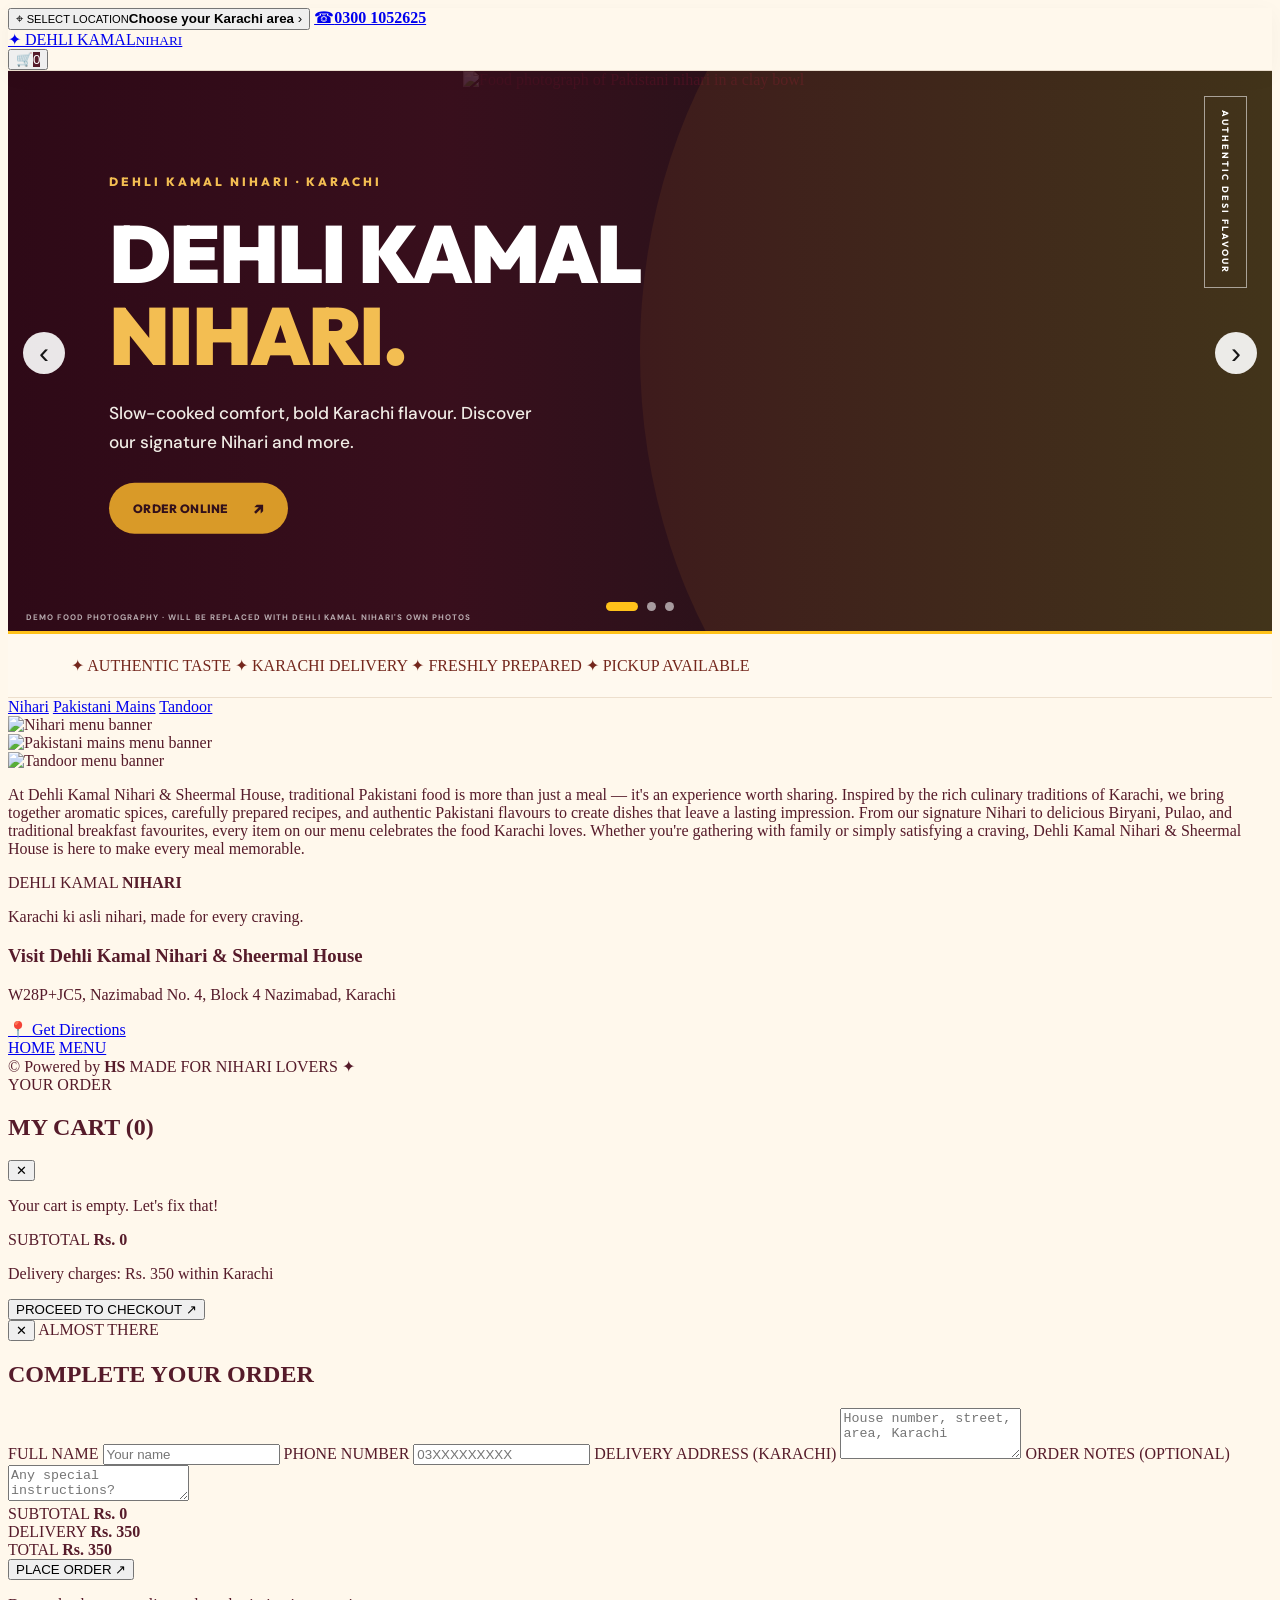
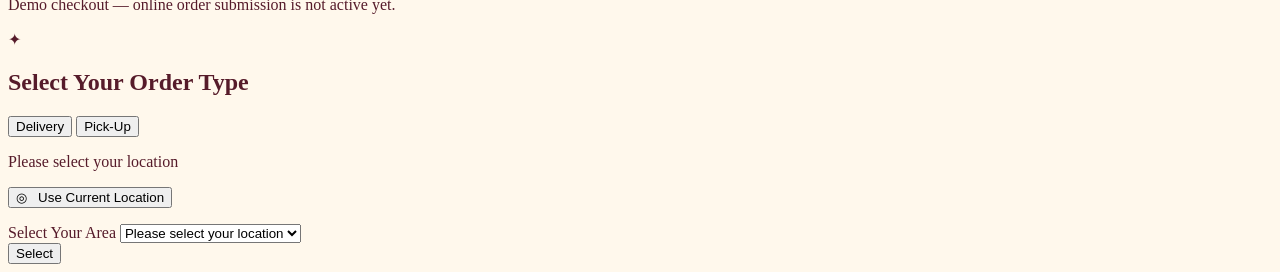
==== index.html @ 5cd7480a "sdcjkds" ====
<!DOCTYPE html>
<html lang="en">
<head>
  <meta charset="UTF-8">
  <meta name="viewport" content="width=device-width, initial-scale=1.0">
  <meta name="theme-color" content="#561B2A">
  <meta name="description" content="Order authentic Karachi Nihari from Dehli Kamal Nihari & Sheermal House. Fresh, flavourful and delivered across Karachi.">
  <title>Dehli Kamal Nihari & Sheermal House | Karachi Ki Asli Nihari</title>

  <link rel="preconnect" href="https://fonts.googleapis.com">
  <link rel="preconnect" href="https://fonts.gstatic.com" crossorigin>
  <link href="https://fonts.googleapis.com/css2?family=DM+Sans:wght@400;500;600;700;800&family=Outfit:wght@400;500;600;700;800;900&display=swap" rel="stylesheet">
  <link rel="stylesheet" href="style.css">

  <style>
    /* =========================================
       DEHLI KAMAL NIHARI — HERO SLIDER
       ========================================= */

    .sn-hero-slider {
      position: relative;
      width: min(96%, 1500px);
      height: clamp(440px, 48vw, 650px);
      margin: 18px auto 34px;
      overflow: hidden;
      border-radius: 22px;
      background: #171717;
      isolation: isolate;
      box-shadow: 0 20px 55px rgba(0,0,0,.16);
    }

    .sn-hero-slider .sn-hero-track {
      position: relative !important;
      display: flex !important;
      flex-wrap: nowrap !important;
      width: 100% !important;
      height: 100% !important;
      transform: translate3d(0,0,0);
      will-change: transform;
      backface-visibility: hidden;
    }

    .sn-hero-slider .sn-hero-slide {
      position: relative !important;
      display: block !important;
      flex: 0 0 100% !important;
      width: 100% !important;
      min-width: 100% !important;
      height: 100% !important;
      opacity: 1 !important;
      visibility: visible !important;
      transform: none !important;
      overflow: hidden;
      background: #171717;
    }

    .sn-hero-slide::before {
      content: "";
      position: absolute;
      inset: 0;
      z-index: 2;
      background: linear-gradient(
        90deg,
        rgba(12,12,12,.98) 0%,
        rgba(12,12,12,.93) 35%,
        rgba(12,12,12,.55) 56%,
        rgba(12,12,12,.06) 100%
      );
      pointer-events: none;
    }

    .sn-hero-slide::after {
      content: "";
      position: absolute;
      z-index: 1;
      right: -13%;
      top: -40%;
      width: 63%;
      height: 180%;
      border-radius: 50%;
      background: #f5a20b;
      opacity: .22;
      pointer-events: none;
    }

    .sn-hero-slide:nth-child(2)::after {
      background: #c91627;
    }

    .sn-hero-photo {
      position: absolute;
      inset: 0 0 0 36%;
      z-index: 1;
    }

    .sn-hero-photo img {
      display: block;
      width: 100%;
      height: 100%;
      object-fit: cover;
      object-position: center;
      filter: saturate(1.12) contrast(1.04);
    }

    .sn-hero-copy {
      position: absolute;
      z-index: 3;
      left: 7%;
      top: 50%;
      transform: translateY(-50%);
      width: 57%;
      color: #fff;
    }

    .sn-hero-kicker {
      display: inline-block;
      margin: 0 0 24px;
      color: #ffc21a;
      font: 800 12px/1.3 "Outfit", sans-serif;
      letter-spacing: 3px;
    }

    .sn-hero-copy h1,
    .sn-hero-copy h2 {
      margin: 0;
      color: #fff;
      font: 900 clamp(44px, 6.2vw, 91px)/.98 "Outfit", sans-serif;
      letter-spacing: -2.5px;
      text-transform: uppercase;
    }

    .sn-hero-copy h1 em,
    .sn-hero-copy h2 em {
      font-style: normal;
      color: #ffb20e;
    }

    .sn-hero-copy p {
      max-width: 430px;
      margin: 23px 0 27px;
      color: #f0ece5;
      font: 500 clamp(14px, 1.35vw, 18px)/1.65 "DM Sans", sans-serif;
    }

    .sn-hero-cta {
      display: inline-flex;
      align-items: center;
      gap: 24px;
      padding: 15px 21px;
      background: #f4a10b;
      color: #171717;
      text-decoration: none;
      font: 800 11px/1 "Outfit", sans-serif;
      letter-spacing: 1.2px;
      border-radius: 3px;
      transition: background .2s, transform .2s;
    }

    .sn-hero-cta:hover {
      background: #ffd04a;
      transform: translateY(-2px);
    }

    .sn-hero-cta span {
      font-size: 17px;
    }

    .sn-hero-side-label {
      position: absolute;
      z-index: 3;
      right: 25px;
      top: 25px;
      padding: 13px 15px;
      border: 1px solid rgba(255,255,255,.55);
      color: #fff;
      font: 700 9px "Outfit", sans-serif;
      letter-spacing: 2px;
      writing-mode: vertical-rl;
    }

    .sn-hero-arrow {
      position: absolute;
      z-index: 10;
      top: 50%;
      transform: translateY(-50%);
      width: 42px;
      height: 42px;
      border: 0;
      border-radius: 50%;
      background: rgba(255,255,255,.9);
      color: #171717;
      font-size: 30px;
      line-height: 1;
      cursor: pointer;
    }

    .sn-hero-arrow:hover {
      background: #ffbd1b;
    }

    .sn-hero-prev {
      left: 15px;
    }

    .sn-hero-next {
      right: 15px;
    }

    .sn-hero-dots {
      position: absolute;
      z-index: 10;
      bottom: 23px;
      left: 50%;
      transform: translateX(-50%);
      display: flex;
      gap: 9px;
    }

    .sn-hero-dots button {
      width: 9px;
      height: 9px;
      padding: 0;
      border: 0;
      border-radius: 20px;
      background: rgba(255,255,255,.58);
      cursor: pointer;
      transition: width .25s, background .25s;
    }

    .sn-hero-dots button.active {
      width: 32px;
      background: #ffc21a;
    }

    .sn-hero-progress {
      position: absolute;
      z-index: 10;
      left: 0;
      right: 0;
      bottom: 0;
      height: 3px;
      background: rgba(255,255,255,.18);
    }

    .sn-hero-progress span {
      display: block;
      width: 0;
      height: 100%;
      background: #ffc21a;
    }

    .sn-hero-progress span.run {
      animation: snHeroProgress 5s linear forwards;
    }

    @keyframes snHeroProgress {
      from { width: 0%; }
      to { width: 100%; }
    }

    .sn-demo-disclaimer {
      position: absolute;
      z-index: 10;
      left: 18px;
      bottom: 12px;
      margin: 0;
      color: rgba(255,255,255,.65);
      font: 700 8px "DM Sans", sans-serif;
      letter-spacing: 1px;
    }

    @media (max-width: 700px) {
      .sn-hero-slider {
        width: calc(100% - 20px);
        height: 590px;
        margin: 12px auto 25px;
        border-radius: 15px;
      }

      .sn-hero-slide::before {
        background: linear-gradient(
          0deg,
          rgba(10,10,10,.98) 0%,
          rgba(10,10,10,.88) 39%,
          rgba(10,10,10,.05) 100%
        );
      }

      .sn-hero-photo {
        inset: 0 0 27% 0;
      }

      .sn-hero-photo img {
        object-position: center 43%;
      }

      .sn-hero-slide::after {
        right: -35%;
        top: -38%;
        width: 95%;
        height: 110%;
        opacity: .16;
      }

      .sn-hero-copy {
        left: 8%;
        top: auto;
        bottom: 68px;
        transform: none;
        width: 84%;
      }

      .sn-hero-kicker {
        font-size: 9px;
        letter-spacing: 2px;
        margin-bottom: 13px;
      }

      .sn-hero-copy h1,
      .sn-hero-copy h2 {
        font-size: clamp(39px, 10vw, 60px);
        letter-spacing: -1.4px;
      }

      .sn-hero-copy p {
        font-size: 13px;
        margin: 13px 0 17px;
        max-width: 310px;
      }

      .sn-hero-cta {
        padding: 13px 15px;
        font-size: 9px;
      }

      .sn-hero-side-label {
        top: 13px;
        right: 13px;
        font-size: 7px;
        padding: 9px;
      }

      .sn-hero-arrow {
        width: 32px;
        height: 32px;
        font-size: 24px;
      }

      .sn-hero-prev { left: 8px; }
      .sn-hero-next { right: 8px; }
      .sn-hero-dots { bottom: 22px; }

      .sn-demo-disclaimer {
        font-size: 6px;
        left: 9px;
        bottom: 8px;
        letter-spacing: .45px;
      }
    }

    @media (prefers-reduced-motion: reduce) {
      .sn-hero-progress span.run {
        animation: none;
      }
    }
  

/* PREMIUM RESPONSIVE HOMEPAGE — HTML FIRST PASS. CSS file will be consolidated next. */
:root { --premium-red:#9f0d17; --premium-yellow:#ffcf20; --premium-ivory:#fff9ef; }
html { scroll-padding-top: 155px; }
body { background:var(--premium-ivory); }
.site-header.premium-header { position:sticky; top:0; z-index:110; background:var(--premium-ivory); border-bottom:1px solid #e9dccc; box-shadow:0 5px 22px #2600000a; backdrop-filter:none; }
.premium-header .premium-nav { min-height:76px; max-width:1440px; padding:10px 5%; display:grid; grid-template-columns:1fr auto 1fr; align-items:center; gap:18px; }
.premium-header .premium-brand { position:static; transform:none; display:inline-flex; justify-self:start; align-items:center; gap:12px; color:var(--premium-red); text-decoration:none; white-space:nowrap; }
.premium-header .shanzeh-logo-initials { display:grid; place-items:center; width:48px; height:48px; background:var(--premium-red); color:var(--premium-yellow); border-radius:13px; font:900 19px/1 'Outfit',sans-serif; letter-spacing:-1px; }
.premium-header .premium-brand-text { display:flex; flex-direction:column; line-height:1; }
.premium-header .shanzeh-logo-name { font:900 clamp(19px,2.1vw,29px)/1 'Outfit',sans-serif; letter-spacing:-.9px; color:var(--premium-red); }
.premium-header .shanzeh-logo-subtitle { margin-top:3px; font:900 10px/1 'Outfit',sans-serif; letter-spacing:4px; color:#28201d; }
.premium-header .premium-nav-links { display:flex; align-items:center; gap:40px; }
.premium-header .premium-nav-links a { font:800 14px/1 'DM Sans',sans-serif; color:#2a211d; padding:15px 3px; border-bottom:2px solid transparent; }
.premium-header .premium-nav-links a:hover,.premium-header .premium-nav-links a[aria-current] { color:var(--premium-red); border-color:var(--premium-red); }
.premium-header .premium-nav-actions { justify-self:end; display:flex; align-items:center; gap:15px; }
.premium-header .shanzeh-header-cart { position:relative; display:flex; align-items:center; padding:10px; border:0; background:transparent; color:#211b18; }
.premium-header .cart-count { background:var(--premium-red); color:#fff; }
.premium-header .premium-order-link { display:inline-flex; align-items:center; gap:12px; background:var(--premium-red); color:#fff; padding:15px 23px; border-radius:30px; font:800 13px/1 'DM Sans',sans-serif; white-space:nowrap; }
.premium-header .premium-order-link:hover { background:#7f0911; }
.premium-header .premium-location-strip { display:flex; justify-content:space-between; align-items:center; gap:14px; padding:7px max(5%,calc((100% - 1296px)/2)); background:#fff0d5; border-top:1px solid #f0e0c8; }
.premium-header .shanzeh-location-pill { position:static; display:flex; align-items:center; gap:10px; border:0; padding:5px 0; background:transparent; color:#37251f; box-shadow:none; min-width:0; text-align:left; }
.premium-header .shanzeh-pill-copy { display:flex; flex-direction:column; min-width:0; }
.premium-header .shanzeh-pill-copy small { color:#8a5d43; font:800 9px/1.3 'DM Sans',sans-serif; letter-spacing:1px; }
.premium-header .shanzeh-pill-copy strong { color:#40221d; font:800 12px/1.4 'DM Sans',sans-serif; overflow:hidden; text-overflow:ellipsis; white-space:nowrap; }
.premium-header .shanzeh-pill-icon { font-size:19px; }
.premium-header .shanzeh-pill-chevron { font-size:19px; }
.premium-header .premium-delivery-price { color:#654d3e; font:600 12px/1.4 'DM Sans',sans-serif; white-space:nowrap; }
.premium-header .premium-delivery-price strong { color:var(--premium-red); }
.sn-hero-slider { width:min(100%,1500px); height:clamp(460px,44vw,610px); margin:0 auto; border-radius:0; box-shadow:none; }
.sn-hero-copy { left:8%; width:52%; }
.sn-hero-copy h1,.sn-hero-copy h2 { font-size:clamp(45px,6.3vw,94px); text-transform:none; letter-spacing:-2px; line-height:1.01; }
.sn-hero-copy h1 em,.sn-hero-copy h2 em { color:var(--premium-yellow); }
.sn-hero-cta { background:var(--premium-yellow); border-radius:40px; color:#211b16; padding:17px 24px; letter-spacing:.3px; font-size:12px; }
.sn-hero-kicker { color:#ffdb6a; }
.promise-strip { background:#fff9ef; color:#74271d; border-bottom:1px solid #eddfcd; padding:22px 5%; }
.menu-collections { background:var(--premium-ivory); }
.menu-category-section { scroll-margin-top:155px; }
@media(max-width:900px) {
 .premium-header .premium-nav { grid-template-columns:1fr auto; min-height:68px; padding:9px 4%; }
 .premium-header .premium-nav-links { display:none; }
 .premium-header .premium-nav-actions { gap:8px; }
 .premium-header .premium-order-link { padding:12px 15px; font-size:11px; }
 .premium-header .premium-location-strip { padding:6px 4%; }
 .sn-hero-slider { height:500px; }
}
@media(max-width:600px) {
 html { scroll-padding-top:125px; }
 .premium-header .premium-nav { min-height:61px; }
 .premium-header .shanzeh-logo-initials { width:39px; height:39px; border-radius:10px; font-size:16px; }
 .premium-header .premium-brand { gap:8px; }
 .premium-header .shanzeh-logo-name { font-size:19px; }
 .premium-header .shanzeh-logo-subtitle { font-size:8px; letter-spacing:2.7px; }
 .premium-header .premium-order-link { padding:11px 13px; }
 .premium-header .shanzeh-header-cart { padding:7px; }
 .premium-header .premium-delivery-price { font-size:10px; }
 .premium-header .shanzeh-pill-copy strong { font-size:11px; max-width:155px; }
 .premium-header .shanzeh-pill-copy small { font-size:8px; }
 .sn-hero-slider { width:100%; height:clamp(390px,110vw,480px); margin:0; border-radius:0; }
 .sn-hero-photo { inset:0 0 23% 0; }
 .sn-hero-copy { left:6%; bottom:55px; width:88%; }
 .sn-hero-copy h1,.sn-hero-copy h2 { font-size:clamp(37px,10vw,53px); }
 .sn-hero-copy p { max-width:310px; font-size:12px; line-height:1.5; margin:12px 0 16px; }
 .sn-hero-kicker { margin-bottom:10px; font-size:9px; }
 .sn-hero-cta { padding:13px 19px; font-size:10px; }
 .sn-hero-side-label { display:none; }
 .promise-strip { display:grid; grid-template-columns:repeat(2,minmax(0,1fr)); gap:10px; padding:15px 5%; font-size:9px; text-align:center; letter-spacing:.3px; }
 .menu-category-section { scroll-margin-top:125px; }
}

  </style>
<style>
/* DEHLI KAMAL — Warm Spice & Heritage palette */
:root { --premium-ivory:#FFF8EC; --premium-red:#561B2A; --premium-yellow:#D99A28; }
body { background:#FFF8EC; color:#561B2A; }
.sn-hero-slider { background:#561B2A; }
.sn-hero-slide::before { background:linear-gradient(90deg,rgba(47,9,23,.97),rgba(60,14,29,.89) 35%,rgba(60,14,29,.48) 62%,transparent); }
.sn-hero-slide::after,.sn-hero-slide:nth-child(2)::after { background:#D99A28; }
.sn-hero-kicker,.sn-hero-copy h1 em,.sn-hero-copy h2 em { color:#F3BE52; }
.sn-hero-cta { background:#D99A28; color:#32101B; }
.menu-collections,.menu-category-bar { background:#FFF8EC; }
</style>
</head>

<body>

  
<!-- DEHLI KAMAL NIHARI — CENTERED COW LOGO HEADER -->
<header class="site-header premium-header sn-reference-header">
  <div class="sn-header-inner">
    <div class="sn-header-left">
      <button type="button" class="sn-header-pill sn-location-button" id="headerLocationBtn" aria-label="Change delivery or pickup location">
        <span class="sn-pill-icon" aria-hidden="true">⌖</span>
        <span class="sn-pill-copy"><small id="headerOrderType">SELECT LOCATION</small><strong id="headerLocationText">Choose your Karachi area</strong></span>
        <span class="sn-chevron" aria-hidden="true">›</span>
      </button>
      <a class="sn-header-pill sn-phone-pill" href="tel:+923001052625" aria-label="Call Dehli Kamal Nihari & Sheermal House phone number">
        <span class="sn-pill-icon" aria-hidden="true">☎</span><strong>0300 1052625</strong>
      </a>
    </div>
    <a href="#home" class="sn-header-logo" aria-label="Dehli Kamal Nihari & Sheermal House home">
      <span class="sn-logo-chefhat" aria-hidden="true"><span class="sn-hat-puff"></span><span class="sn-hat-band"></span></span>
      <span class="sn-logo-cow" aria-hidden="true">✦</span>
      <span class="sn-logo-caption">DEHLI KAMAL<small>NIHARI</small></span>
    </a>
    <div class="sn-header-right">
      <button type="button" class="cart-trigger sn-cart-button" id="cartOpen" aria-label="Open shopping cart"><span aria-hidden="true">🛒</span><span class="cart-count" id="cartCount">0</span></button>
    </div>
  </div>
</header>

  <main>

    <!-- =====================================
         PROMOTIONAL HERO SLIDER
         ===================================== -->
    <section
      class="sn-hero-slider"
      id="home"
      aria-label="Dehli Kamal Nihari & Sheermal House promotions"
    >

      <div class="sn-hero-track">

        <!-- SLIDE 1 -->
        <article class="sn-hero-slide active"
                 aria-hidden="false">

          <div class="sn-hero-photo">
            <img
              src="https://nutriscan.app/calories-nutrition/images/nihari-a0961.webp"
              alt="Food photograph of Pakistani nihari in a clay bowl"
            >
          </div>

          <div class="sn-hero-copy">
            <span class="sn-hero-kicker">
              DEHLI KAMAL NIHARI · KARACHI
            </span>

            <h1>
              DEHLI KAMAL<br>
              <em>NIHARI.</em>
            </h1>

            <p>
              Slow-cooked comfort, bold Karachi flavour. Discover our signature Nihari and more.
            </p>

            <a href="#menu" class="sn-hero-cta">
              ORDER ONLINE <span>↗</span>
            </a>
          </div>

          <span class="sn-hero-side-label">
            AUTHENTIC DESI FLAVOUR
          </span>

        </article>

        <!-- SLIDE 2 -->
        <article class="sn-hero-slide"
                 aria-hidden="true">

          <div class="sn-hero-photo">
            <img
              src="https://assets-global.website-files.com/60d34b8627f6e735cf28df18/627b52e32833af41c139abf6_Beef%20Nihari%20Hero%204.3.jpg"
              alt="Food photograph of richly garnished beef nihari"
            >
          </div>

          <div class="sn-hero-copy">
            <span class="sn-hero-kicker">
              A CLASSIC, FULL OF CHARACTER
            </span>

            <h2>
              SLOW COOKED.<br>
              <em>RICHLY LOVED.</em>
            </h2>

            <p>
              Deep colour, warming spices and the
              comfort of a true favourite.
            </p>

            <a href="#menu" class="sn-hero-cta">
              FIND YOUR FAVOURITE <span>↗</span>
            </a>
          </div>

          <span class="sn-hero-side-label">
            MADE FOR NIHARI LOVERS
          </span>

        </article>

        <!-- SLIDE 3 -->
        <article class="sn-hero-slide"
                 aria-hidden="true">

          <div class="sn-hero-photo">
            <img
              src="https://desi-bites.net/assets/dish-nihari-B46cdm7I.webp"
              alt="Food photograph of nihari served with naan"
            >
          </div>

          <div class="sn-hero-copy">
            <span class="sn-hero-kicker">
              YOUR KARACHI FOOD CRAVING
            </span>

            <h2>
              MAKE EVERY<br>
              <em>BITE COUNT.</em>
            </h2>

            <p>
              Your nihari moment is just a few clicks away.
            </p>

            <a href="#menu" class="sn-hero-cta">
              ORDER ONLINE <span>↗</span>
            </a>
          </div>

          <span class="sn-hero-side-label">
            DEHLI KAMAL NIHARI
          </span>

        </article>

      </div>

      <!-- SLIDER ARROWS -->
      <button
        class="sn-hero-arrow sn-hero-prev"
        type="button"
        aria-label="Previous banner"
      >‹</button>

      <button
        class="sn-hero-arrow sn-hero-next"
        type="button"
        aria-label="Next banner"
      >›</button>

      <!-- SLIDER DOTS -->
      <div class="sn-hero-dots"
           aria-label="Choose promotional banner">

        <button
          class="active"
          type="button"
          aria-label="Banner 1"
          aria-current="true"
        ></button>

        <button
          type="button"
          aria-label="Banner 2"
        ></button>

        <button
          type="button"
          aria-label="Banner 3"
        ></button>
      </div>

      <!-- PROGRESS BAR -->
      <div class="sn-hero-progress">
        <span></span>
      </div>

      <p class="sn-demo-disclaimer">
        DEMO FOOD PHOTOGRAPHY · WILL BE REPLACED WITH
        DEHLI KAMAL NIHARI'S OWN PHOTOS
      </p>

    </section>

    <!-- PROMISE STRIP -->
    <div class="promise-strip">
      <span>✦ AUTHENTIC TASTE</span>
      <span>✦ KARACHI DELIVERY</span>
      <span>✦ FRESHLY PREPARED</span>
      <span>✦ PICKUP AVAILABLE</span>
    </div>

    <!-- CATEGORY NAVIGATION — sticks to top while browsing the menu -->
    <nav class="menu-category-bar" id="menuCategoryBar" aria-label="Food categories">
      <div class="menu-category-inner" id="menuCategoryInner">
        <span class="menu-active-pill" id="menuActivePill" aria-hidden="true"></span>
        <a href="#nihari" class="menu-category-link active" data-category="nihari" aria-current="true">Nihari</a>
        <a href="#biryani-pulao" class="menu-category-link" data-category="biryani-pulao">Pakistani Mains</a>
        <a href="#breakfast" class="menu-category-link" data-category="breakfast">Tandoor</a>
      </div>
    </nav>

    <!-- MENU SECTIONS: original category cards remain powered by script.js -->
    <div id="menu" class="menu-collections">
      <section class="menu-section menu-category-section" id="nihari" data-menu-section="nihari">
        <img class="shanzeh-photo-banner" src="nihari-banner.webp" alt="Nihari menu banner" loading="lazy">
        <div class="menu-grid" id="menuGrid"></div>
      </section>
      <section class="menu-section menu-category-section" id="biryani-pulao" data-menu-section="biryani-pulao">
        <img class="shanzeh-photo-banner" src="biryani-banner.webp" alt="Pakistani mains menu banner" loading="lazy">
        <div class="menu-grid" id="riceMenuGrid"></div>
      </section>

      <section class="menu-section menu-category-section" id="breakfast" data-menu-section="breakfast">
        <img class="shanzeh-photo-banner" src="breakfast-banner.webp" alt="Tandoor menu banner" loading="lazy">
        <div class="menu-grid" id="breakfastMenuGrid"></div>
      </section>
    </div>

    <section class="shanzeh-intro">
      <div class="shanzeh-intro-content">
        <p>
          At Dehli Kamal Nihari & Sheermal House, traditional Pakistani food is more than just a
          meal — it's an experience worth sharing. Inspired by the rich
          culinary traditions of Karachi, we bring together aromatic
          spices, carefully prepared recipes, and authentic Pakistani
          flavours to create dishes that leave a lasting impression.
          From our signature Nihari to delicious Biryani, Pulao, and
          traditional breakfast favourites, every item on our menu
          celebrates the food Karachi loves. Whether you're gathering
          with family or simply satisfying a craving, Dehli Kamal Nihari & Sheermal House
          is here to make every meal memorable.
        </p>
      </div>
    </section>
    
    </main>

  <!-- FOOTER -->
  <footer class="footer" id="contact">
    <div class="footer-top">

      <div class="footer-brand">
        <div class="brand-name">
          DEHLI KAMAL <strong>NIHARI</strong>
        </div>

        <p>
          Karachi ki asli nihari, made for every craving.
        </p>
      </div>

      <div class="shanzeh-shop-address">
        <h3>Visit Dehli Kamal Nihari & Sheermal House</h3>
        <p>
          W28P+JC5, Nazimabad No. 4,
          Block 4 Nazimabad, Karachi
        </p>
        
<a
href="https://www.google.com/maps/place/Dehli Kamal+nihari/@24.9165201,67.0335359,657m/data=!3m2!1e3!4b1!4m6!3m5!1s0x3eb33f0043072c07:0x87b01538ca1580a1!8m2!3d24.9165153!4d67.0361108!16s%2Fg%2F11zxfcz41j"
target="_blank"
rel="noopener noreferrer"
>
📍 Get Directions
</a>

      </div>
      
      <div class="footer-links">
        <a href="#home">HOME</a>
        <a href="#menu">MENU</a>
        
      </div>

    </div>

    <div class="footer-bottom">
      
<span class="footer-credit">
  © <span id="year"></span> Powered by
  <strong class="footer-hs">HS</strong>
</span>


      <span>MADE FOR NIHARI LOVERS ✦</span>
    </div>
  </footer>

  <!-- =====================================
       CART DRAWER
       ===================================== -->
  <div class="cart-overlay" id="cartOverlay"></div>

  <aside
    class="cart-drawer"
    id="cartDrawer"
    aria-label="Shopping cart"
    aria-modal="true"
    role="dialog"
  >

    <div class="cart-header">
      <div>
        <span class="section-kicker">
          YOUR ORDER
        </span>

        <h2>
          MY CART
          <span id="cartTitleCount">(0)</span>
        </h2>
      </div>

      <button
        class="close-cart"
        id="cartClose"
        type="button"
        aria-label="Close cart"
      >✕</button>
    </div>

    <div class="cart-items" id="cartItems">
      <p class="empty-cart">
        Your cart is empty. Let's fix that!
      </p>
    </div>

    <div class="cart-footer">
      <div class="cart-total-row">
        <span>SUBTOTAL</span>
        <strong id="cartSubtotal">Rs. 0</strong>
      </div>

      <p class="delivery-note">
        Delivery charges: Rs. 350 within Karachi
      </p>

      <button
        class="checkout-button"
        id="checkoutOpen"
        type="button"
      >
        PROCEED TO CHECKOUT ↗
      </button>
    </div>

  </aside>

  <!-- =====================================
       CHECKOUT MODAL
       ===================================== -->
  <div class="checkout-overlay" id="checkoutOverlay">

    <div
      class="checkout-modal"
      role="dialog"
      aria-modal="true"
      aria-labelledby="checkoutHeading"
    >

      <button
        class="checkout-close"
        id="checkoutClose"
        type="button"
        aria-label="Close checkout"
      >✕</button>

      <span class="section-kicker">
        ALMOST THERE
      </span>

      <h2 id="checkoutHeading">
        COMPLETE YOUR ORDER
      </h2>

      <form id="checkoutForm">

        <label for="customerName">
          FULL NAME
        </label>

        <input
          id="customerName"
          name="customerName"
          placeholder="Your name"
          required
          autocomplete="name"
        >

        <label for="customerPhone">
          PHONE NUMBER
        </label>

        <input
          id="customerPhone"
          name="customerPhone"
          type="tel"
          placeholder="03XXXXXXXXX"
          required
          autocomplete="tel"
        >

        <label for="customerAddress">
          DELIVERY ADDRESS (KARACHI)
        </label>

        <textarea
          id="customerAddress"
          name="customerAddress"
          placeholder="House number, street, area, Karachi"
          rows="3"
          required
        ></textarea>

        <label for="customerNotes">
          ORDER NOTES (OPTIONAL)
        </label>

        <textarea
          id="customerNotes"
          name="customerNotes"
          placeholder="Any special instructions?"
          rows="2"
        ></textarea>

        <div class="checkout-summary">

          <div>
            <span>SUBTOTAL</span>
            <strong id="checkoutSubtotal">
              Rs. 0
            </strong>
          </div>

          <div>
            <span>DELIVERY</span>
            <strong>Rs. 350</strong>
          </div>

          <div class="grand-total">
            <span>TOTAL</span>
            <strong id="checkoutTotal">
              Rs. 350
            </strong>
          </div>

        </div>

        <button
          class="checkout-button"
          type="submit"
        >
          PLACE ORDER ↗
        </button>

        <p
          class="checkout-disclaimer"
          id="checkoutMessage"
        >
          Demo checkout — online order submission
          is not active yet.
        </p>

      </form>
    </div>
  </div>

  <!-- =====================================
       ORDER TYPE SELECTION POPUP
       ===================================== -->
  <div class="order-modal-overlay" id="orderModal">

    <div
      class="order-modal"
      role="dialog"
      aria-modal="true"
      aria-labelledby="orderModalTitle"
    >

      <div class="order-modal-banner">
        <div class="order-modal-logo">
          <span>✦</span>
        </div>
      </div>

      <div class="order-modal-content">

        <h2 id="orderModalTitle">
          Select Your Order Type
        </h2>

        <div class="order-type-switch">

          <button
            type="button"
            class="order-type-btn active"
            id="deliveryTab"
          >
            Delivery
          </button>

          <button
            type="button"
            class="order-type-btn"
            id="pickupTab"
          >
            Pick-Up
          </button>

        </div>

        <p
          class="order-modal-help"
          id="orderModalHelp"
        >
          Please select your location
        </p>

        <button
          type="button"
          class="use-location-btn"
          id="useLocationBtn"
        >
          ◎ &nbsp; Use Current Location
        </button>

        <p
          class="location-status"
          id="locationStatus"
          aria-live="polite"
        ></p>

        <!-- DELIVERY OPTIONS -->
        <div id="deliveryOptions">

          <label for="deliveryArea">
            Select Your Area
          </label>

          <select id="deliveryArea">
            <option value="">
              Please select your location
            </option>
            <option>Gulshan-e-Iqbal</option>
            <option>Gulistan-e-Johar</option>
            <option>North Nazimabad</option>
            <option>Nazimabad</option>
            <option>Federal B Area</option>
            <option>Saddar</option>
            <option>Clifton</option>
            <option>DHA</option>
            <option>PECHS</option>
            <option>Bahadurabad</option>
            <option>Tariq Road</option>
            <option>Malir</option>
            <option>Korangi</option>
            <option>Landhi</option>
            <option>Shah Faisal Colony</option>
            <option>Gulberg</option>
            <option>North Karachi</option>
            <option>New Karachi</option>
            <option>Buffer Zone</option>
            <option>Orangi Town</option>
            <option>Baldia Town</option>
            <option>Lyari</option>
            <option>Garden</option>
            <option>Jamshed Road</option>
            <option>Defence View</option>
            <option>Scheme 33</option>
            <option>Safoora</option>
            <option>Surjani Town</option>
            <option>Other Karachi Area</option>
          </select>

        </div>

        <!-- PICKUP OPTIONS -->
        <div id="pickupOptions" hidden>

          <label for="pickupBranch">
            Select Branch
          </label>

          <select id="pickupBranch">
            <option value="main">
              Dehli Kamal Nihari & Sheermal House — Main Branch
            </option>
          </select>

          <div class="branch-location-card">
            <strong>📍 Branch Location</strong>

            
<p>
  W28P+JC5, Nazimabad No. 4,
  Block 4 Nazimabad, Karachi
</p>


<a
  href="https://www.google.com/maps/place/Dehli Kamal+nihari/@24.9165201,67.0335359,657m/data=!3m2!1e3!4b1!4m6!3m5!1s0x3eb33f0043072c07:0x87b01538ca1580a1!8m2!3d24.9165153!4d67.0361108!16s%2Fg%2F11zxfcz41j"
  target="_blank"
  rel="noopener noreferrer"
>
  📍 Get Directions
</a>


          </div>

        </div>

      </div>

      <div class="order-modal-footer">
        <button
          type="button"
          class="order-modal-select"
          id="confirmOrderType"
        >
          Select
        </button>
      </div>

    </div>
  </div>

  <!-- =====================================
       SMOOTH AUTOPLAY SLIDER JAVASCRIPT
       ===================================== -->
  <script>
    (() => {
      "use strict";

      const slider = document.querySelector(
        ".sn-hero-slider"
      );

      if (!slider) return;

      const track = slider.querySelector(
        ".sn-hero-track"
      );

      const slides = Array.from(
        track.querySelectorAll(".sn-hero-slide")
      );

      const dots = Array.from(
        slider.querySelectorAll(
          ".sn-hero-dots button"
        )
      );

      const progress = slider.querySelector(
        ".sn-hero-progress span"
      );

      const prev = slider.querySelector(
        ".sn-hero-prev"
      );

      const next = slider.querySelector(
        ".sn-hero-next"
      );

      if (slides.length < 2) return;

      const SLIDE_INTERVAL = 5000;
      const TRANSITION_DURATION = 950;

      const reducedMotion = window.matchMedia(
        "(prefers-reduced-motion: reduce)"
      ).matches;

      let current = 0;
      let position = 0;
      let timer = null;
      let locked = false;

      // Clone the first slide for seamless looping.
      const firstClone = slides[0].cloneNode(true);

      firstClone.classList.remove("active");
      firstClone.setAttribute(
        "aria-hidden",
        "true"
      );

      track.appendChild(firstClone);

      // Set transform transition with important priority
      // to avoid conflicts from the existing stylesheet.
      function setTransition(enabled) {
        const value = enabled && !reducedMotion
          ? `transform ${TRANSITION_DURATION}ms cubic-bezier(.22,1,.36,1)`
          : "none";

        track.style.setProperty(
          "transition",
          value,
          "important"
        );
      }

      function updateIndicators() {
        slides.forEach((slide, index) => {
          const active = index === current;

          slide.classList.toggle(
            "active",
            active
          );

          slide.setAttribute(
            "aria-hidden",
            String(!active)
          );
        });

        dots.forEach((dot, index) => {
          const active = index === current;

          dot.classList.toggle(
            "active",
            active
          );

          if (active) {
            dot.setAttribute(
              "aria-current",
              "true"
            );
          } else {
            dot.removeAttribute(
              "aria-current"
            );
          }
        });

        if (progress) {
          progress.classList.remove("run");

          void progress.offsetWidth;

          if (!reducedMotion) {
            progress.classList.add("run");
          }
        }
      }

      function resetToFirst() {
        setTransition(false);

        position = 0;

        track.style.transform =
          "translate3d(0,0,0)";

        // Force the reset to complete without animation.
        void track.offsetWidth;

        locked = false;
      }

      function moveTo(nextIndex, animate = true) {
        if (locked) return;

        const movingToClone =
          nextIndex === slides.length;

        current = movingToClone
          ? 0
          : (
              nextIndex + slides.length
            ) % slides.length;

        const targetPosition = movingToClone
          ? slides.length
          : current;

        const shouldAnimate =
          animate && !reducedMotion;

        locked = shouldAnimate;

        // Commit the current slide before moving.
        // This avoids the browser merging two frames.
        void track.offsetWidth;

        setTransition(shouldAnimate);

        position = targetPosition;

        track.style.transform =
          `translate3d(-${position * 100}%,0,0)`;

        updateIndicators();

        if (!locked && movingToClone) {
          resetToFirst();
        }
      }

      track.addEventListener(
        "transitionend",
        (event) => {
          if (
            event.target !== track ||
            event.propertyName !== "transform"
          ) {
            return;
          }

          if (position === slides.length) {
            resetToFirst();
          } else {
            locked = false;
          }
        }
      );

      function restartAutoplay() {
        clearInterval(timer);

        timer = setInterval(() => {
          if (locked) return;

          const nextIndex =
            current === slides.length - 1
              ? slides.length
              : current + 1;

          moveTo(nextIndex);
        }, SLIDE_INTERVAL);
      }

      function goTo(index) {
        if (locked) return;

        moveTo(index);
        restartAutoplay();
      }

      prev.addEventListener("click", () => {
        goTo(current - 1);
      });

      next.addEventListener("click", () => {
        const nextIndex =
          current === slides.length - 1
            ? slides.length
            : current + 1;

        goTo(nextIndex);
      });

      dots.forEach((dot, index) => {
        dot.addEventListener("click", () => {
          goTo(index);
        });
      });

      document.addEventListener(
        "visibilitychange",
        () => {
          if (document.hidden) {
            clearInterval(timer);
          } else {
            restartAutoplay();
          }
        }
      );

      // Initialize without an opening animation.
      moveTo(0, false);
      restartAutoplay();

      console.log(
        "Dehli Kamal Nihari & Sheermal House smooth slider initialized."
      );
    })();
  </script>

  <!-- ORIGINAL ORDERING SYSTEM -->
  <script src="script.js"></script>

</body>
</html>
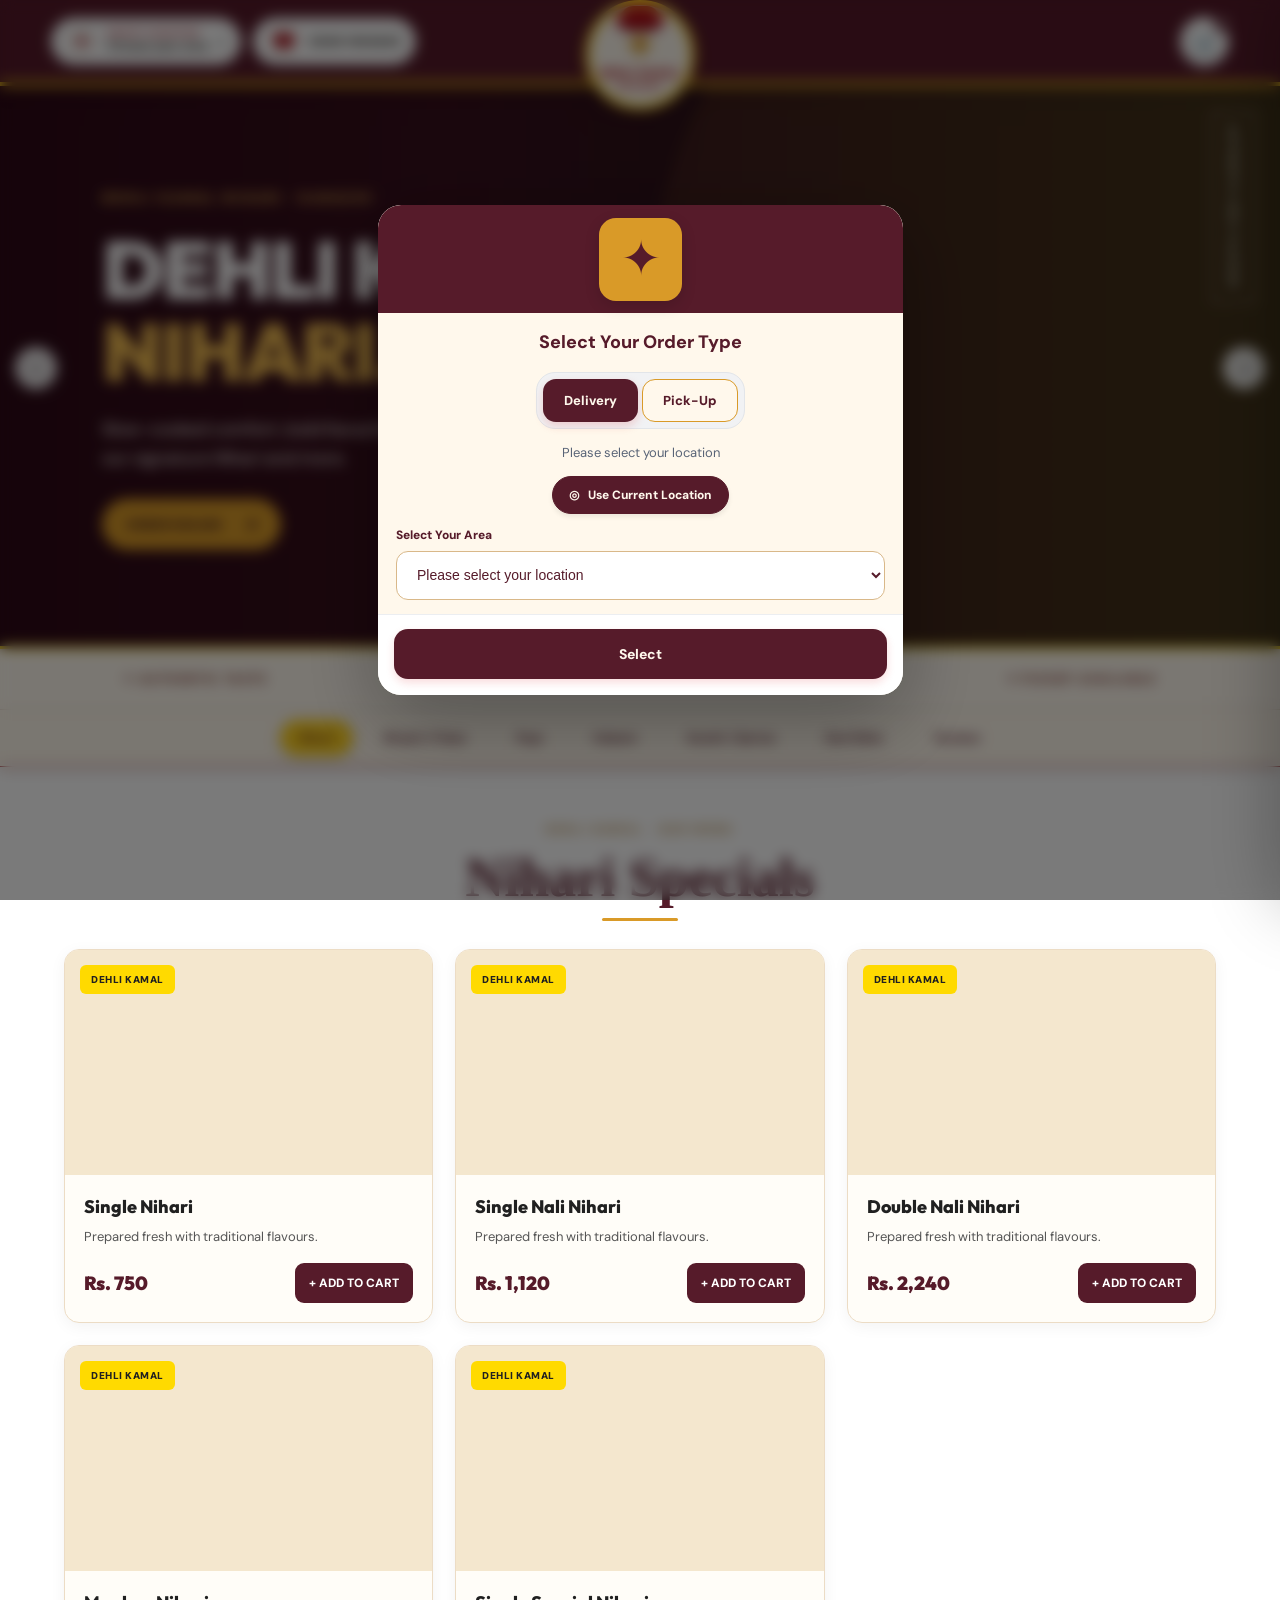
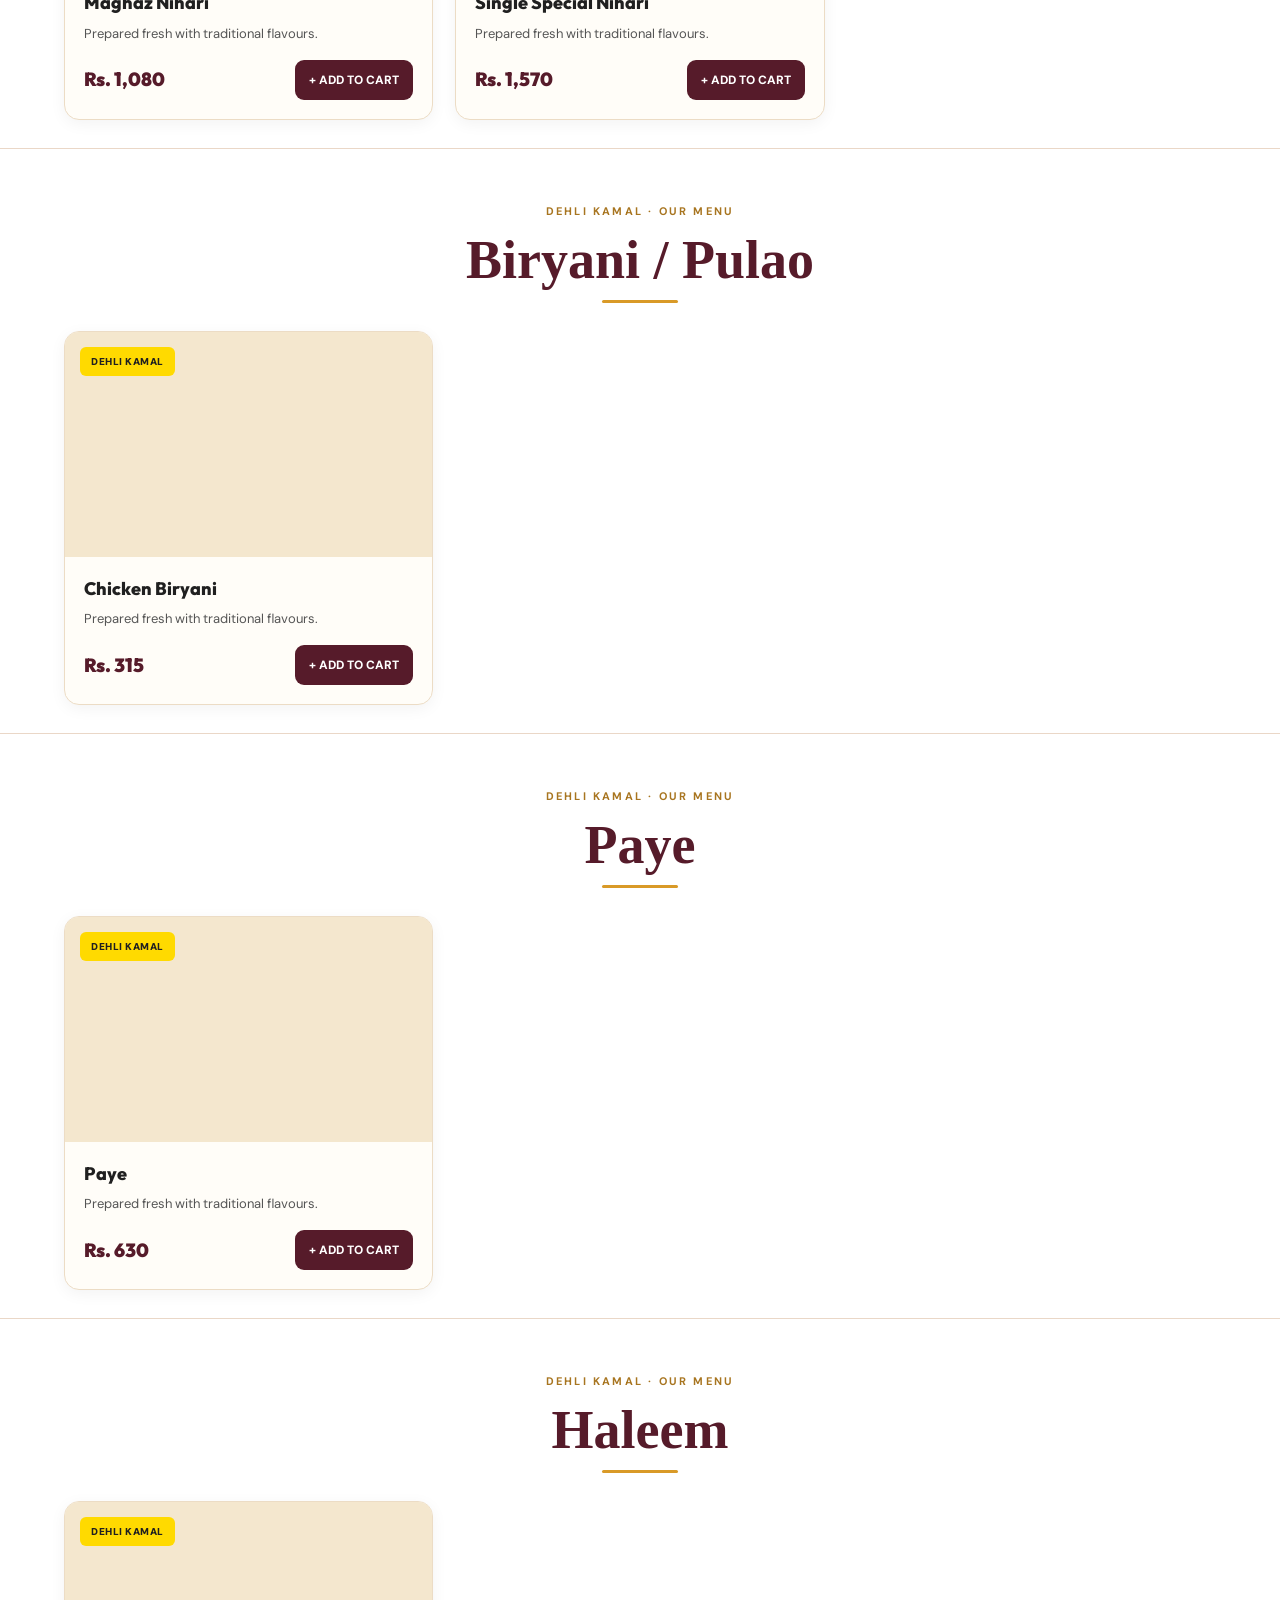
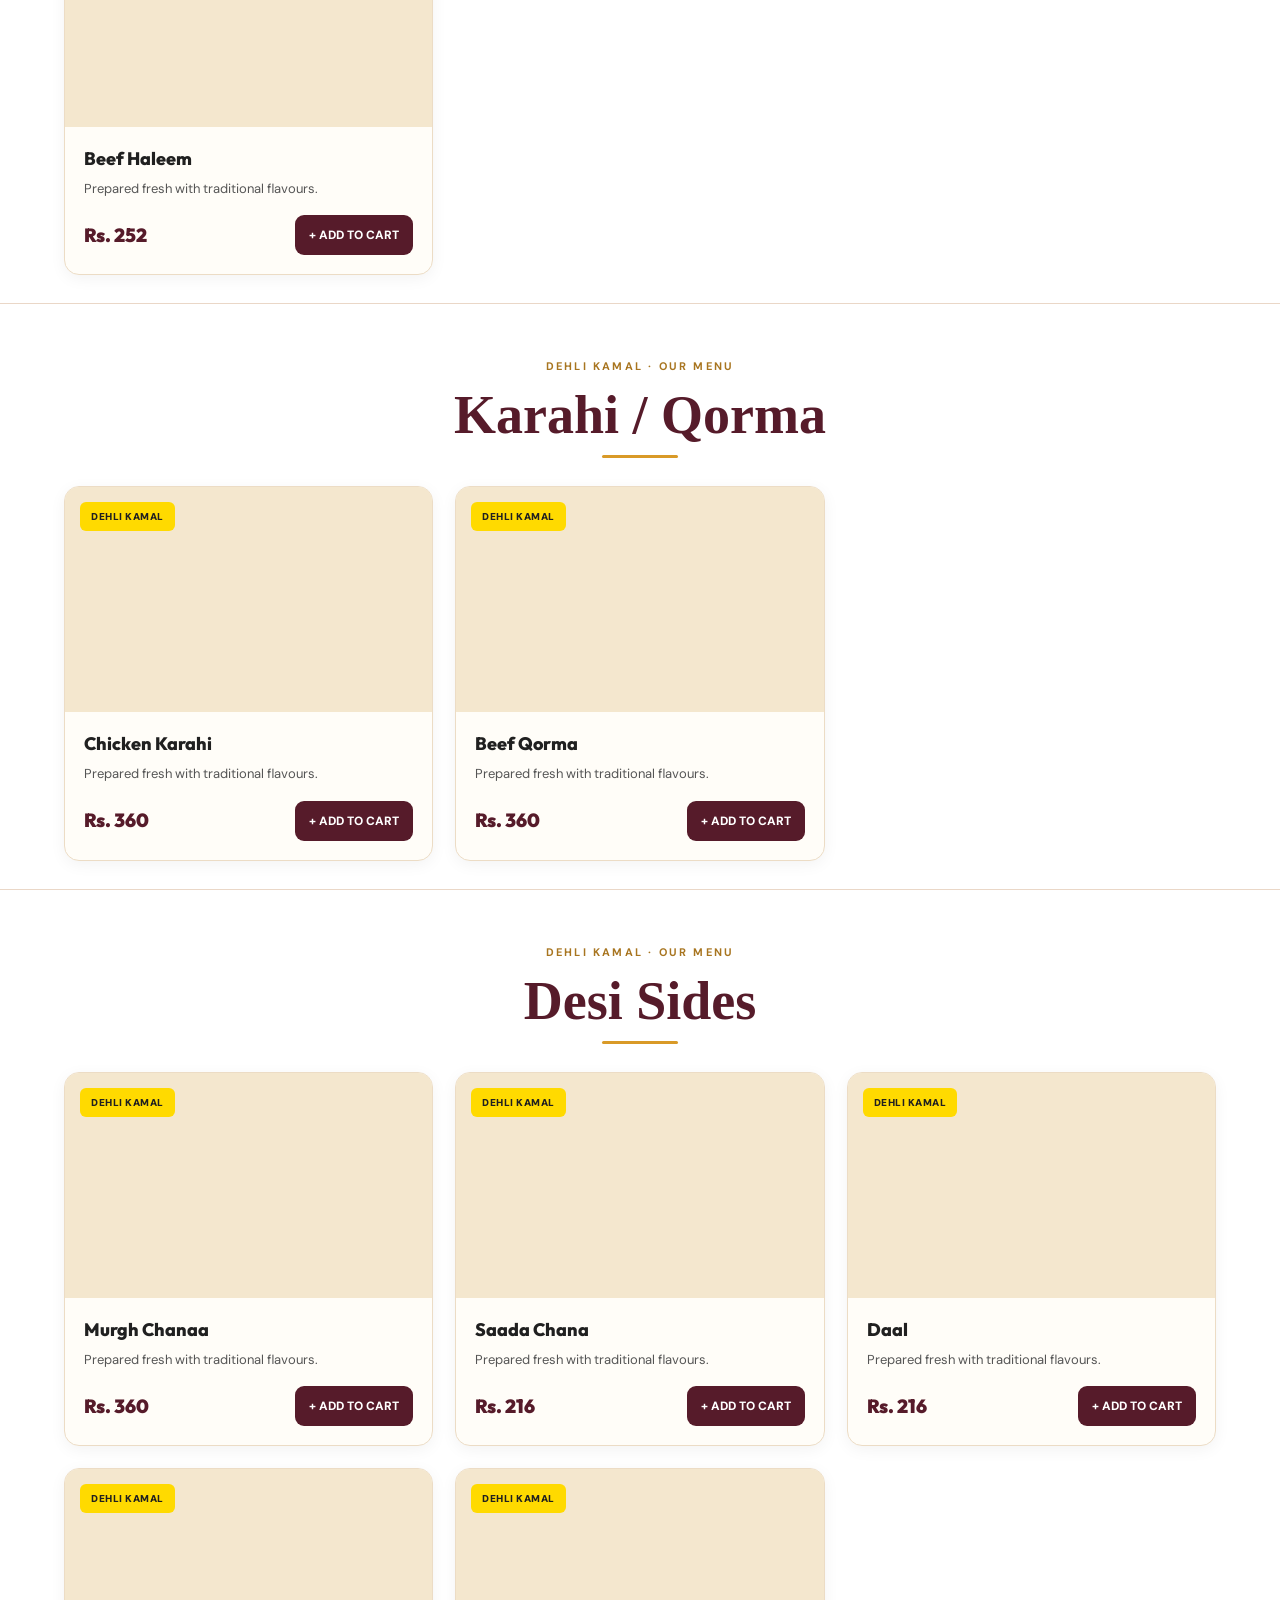
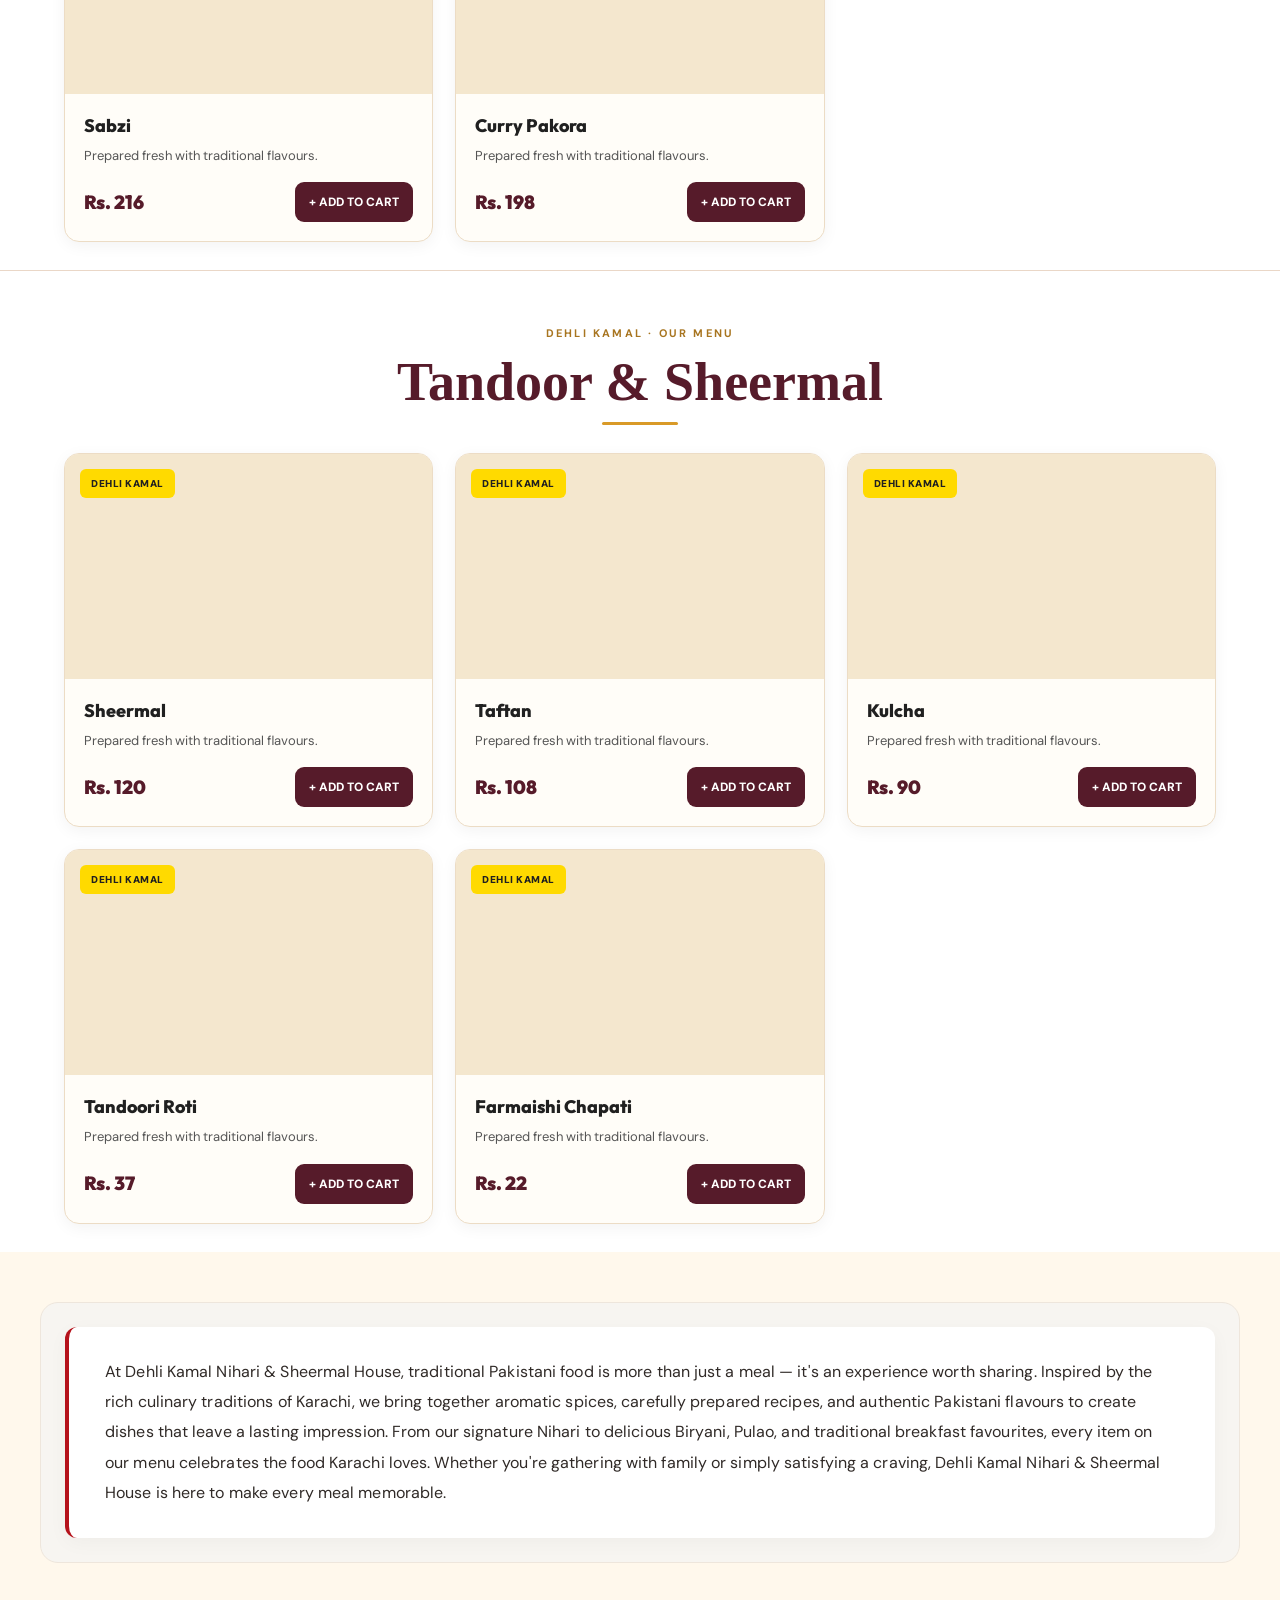
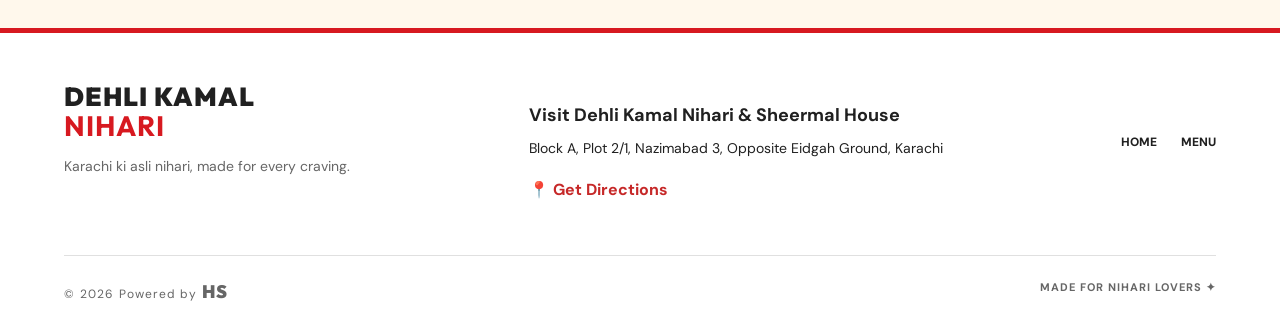
==== commit 405d0e9b: "adsjkzx" ====
--- a/index.html
+++ b/index.html
@@ -495,7 +495,7 @@
 
           <div class="sn-hero-photo">
             <img
-              src="https://nutriscan.app/calories-nutrition/images/nihari-a0961.webp"
+              src="https://images.unsplash.com/photo-1546833999-b9f581a1996d?auto=format&fit=crop&w=1600&q=85"
               alt="Food photograph of Pakistani nihari in a clay bowl"
             >
           </div>
@@ -531,7 +531,7 @@
 
           <div class="sn-hero-photo">
             <img
-              src="https://assets-global.website-files.com/60d34b8627f6e735cf28df18/627b52e32833af41c139abf6_Beef%20Nihari%20Hero%204.3.jpg"
+              src="https://images.unsplash.com/photo-1565557623262-b51c2513a641?auto=format&fit=crop&w=1600&q=85"
               alt="Food photograph of richly garnished beef nihari"
             >
           </div>
@@ -568,7 +568,7 @@
 
           <div class="sn-hero-photo">
             <img
-              src="https://desi-bites.net/assets/dish-nihari-B46cdm7I.webp"
+              src="https://images.unsplash.com/photo-1603894584373-5ac82b2ae398?auto=format&fit=crop&w=1600&q=85"
               alt="Food photograph of nihari served with naan"
             >
           </div>
@@ -660,29 +660,45 @@
       <div class="menu-category-inner" id="menuCategoryInner">
         <span class="menu-active-pill" id="menuActivePill" aria-hidden="true"></span>
         <a href="#nihari" class="menu-category-link active" data-category="nihari" aria-current="true">Nihari</a>
-        <a href="#biryani-pulao" class="menu-category-link" data-category="biryani-pulao">Pakistani Mains</a>
+        <a href="#biryani-pulao" class="menu-category-link" data-category="biryani-pulao">Biryani / Pulao</a>
+        <a href="#paye" class="menu-category-link" data-category="paye">Paye</a>
+        <a href="#haleem" class="menu-category-link" data-category="haleem">Haleem</a>
+        <a href="#karahi-qorma" class="menu-category-link" data-category="karahi-qorma">Karahi / Qorma</a>
+        <a href="#desi-sides" class="menu-category-link" data-category="desi-sides">Desi Sides</a>
         <a href="#breakfast" class="menu-category-link" data-category="breakfast">Tandoor</a>
       </div>
     </nav>
 
-    <!-- MENU SECTIONS: original category cards remain powered by script.js -->
-    <div id="menu" class="menu-collections">
-      <section class="menu-section menu-category-section" id="nihari" data-menu-section="nihari">
-        <img class="shanzeh-photo-banner" src="nihari-banner.webp" alt="Nihari menu banner" loading="lazy">
-        <div class="menu-grid" id="menuGrid"></div>
-      </section>
-      <section class="menu-section menu-category-section" id="biryani-pulao" data-menu-section="biryani-pulao">
-        <img class="shanzeh-photo-banner" src="biryani-banner.webp" alt="Pakistani mains menu banner" loading="lazy">
-        <div class="menu-grid" id="riceMenuGrid"></div>
-      </section>
-
-      <section class="menu-section menu-category-section" id="breakfast" data-menu-section="breakfast">
-        <img class="shanzeh-photo-banner" src="breakfast-banner.webp" alt="Tandoor menu banner" loading="lazy">
-        <div class="menu-grid" id="breakfastMenuGrid"></div>
-      </section>
-    </div>
-
-    <section class="shanzeh-intro">
+    <!-- CATEGORY-WISE MENU -->
+<div id="menu" class="menu-collections"><section class="menu-section menu-category-section dkn-menu-section" id="nihari" data-menu-section="nihari">
+  <div class="dkn-section-heading"><span>DEHLI KAMAL · OUR MENU</span><h2>Nihari Specials</h2><div class="dkn-gold-rule"></div></div>
+  <div class="menu-grid" id="menuGrid"></div>
+</section>
+<section class="menu-section menu-category-section dkn-menu-section" id="biryani-pulao" data-menu-section="biryani-pulao">
+  <div class="dkn-section-heading"><span>DEHLI KAMAL · OUR MENU</span><h2>Biryani / Pulao</h2><div class="dkn-gold-rule"></div></div>
+  <div class="menu-grid" id="riceMenuGrid"></div>
+</section>
+<section class="menu-section menu-category-section dkn-menu-section" id="paye" data-menu-section="paye">
+  <div class="dkn-section-heading"><span>DEHLI KAMAL · OUR MENU</span><h2>Paye</h2><div class="dkn-gold-rule"></div></div>
+  <div class="menu-grid" id="payeMenuGrid"></div>
+</section>
+<section class="menu-section menu-category-section dkn-menu-section" id="haleem" data-menu-section="haleem">
+  <div class="dkn-section-heading"><span>DEHLI KAMAL · OUR MENU</span><h2>Haleem</h2><div class="dkn-gold-rule"></div></div>
+  <div class="menu-grid" id="haleemMenuGrid"></div>
+</section>
+<section class="menu-section menu-category-section dkn-menu-section" id="karahi-qorma" data-menu-section="karahi-qorma">
+  <div class="dkn-section-heading"><span>DEHLI KAMAL · OUR MENU</span><h2>Karahi / Qorma</h2><div class="dkn-gold-rule"></div></div>
+  <div class="menu-grid" id="karahiMenuGrid"></div>
+</section>
+<section class="menu-section menu-category-section dkn-menu-section" id="desi-sides" data-menu-section="desi-sides">
+  <div class="dkn-section-heading"><span>DEHLI KAMAL · OUR MENU</span><h2>Desi Sides</h2><div class="dkn-gold-rule"></div></div>
+  <div class="menu-grid" id="sidesMenuGrid"></div>
+</section>
+<section class="menu-section menu-category-section dkn-menu-section" id="breakfast" data-menu-section="breakfast">
+  <div class="dkn-section-heading"><span>DEHLI KAMAL · OUR MENU</span><h2>Tandoor & Sheermal</h2><div class="dkn-gold-rule"></div></div>
+  <div class="menu-grid" id="breakfastMenuGrid"></div>
+</section></div>
+<section class="shanzeh-intro">
       <div class="shanzeh-intro-content">
         <p>
           At Dehli Kamal Nihari & Sheermal House, traditional Pakistani food is more than just a
@@ -718,12 +734,11 @@
       <div class="shanzeh-shop-address">
         <h3>Visit Dehli Kamal Nihari & Sheermal House</h3>
         <p>
-          W28P+JC5, Nazimabad No. 4,
-          Block 4 Nazimabad, Karachi
+          Block A, Plot 2/1, Nazimabad 3, Opposite Eidgah Ground, Karachi
         </p>
         
 <a
-href="https://www.google.com/maps/place/Dehli Kamal+nihari/@24.9165201,67.0335359,657m/data=!3m2!1e3!4b1!4m6!3m5!1s0x3eb33f0043072c07:0x87b01538ca1580a1!8m2!3d24.9165153!4d67.0361108!16s%2Fg%2F11zxfcz41j"
+href="https://www.google.com/maps/search/?api=1&query=Dehli+Kamal+Nihari+Nazimabad+3+Karachi"
 target="_blank"
 rel="noopener noreferrer"
 >
@@ -1058,13 +1073,12 @@
 
             
 <p>
-  W28P+JC5, Nazimabad No. 4,
-  Block 4 Nazimabad, Karachi
+  Block A, Plot 2/1, Nazimabad 3, Opposite Eidgah Ground, Karachi
 </p>
 
 
 <a
-  href="https://www.google.com/maps/place/Dehli Kamal+nihari/@24.9165201,67.0335359,657m/data=!3m2!1e3!4b1!4m6!3m5!1s0x3eb33f0043072c07:0x87b01538ca1580a1!8m2!3d24.9165153!4d67.0361108!16s%2Fg%2F11zxfcz41j"
+  href="https://www.google.com/maps/search/?api=1&query=Dehli+Kamal+Nihari+Nazimabad+3+Karachi"
   target="_blank"
   rel="noopener noreferrer"
 >
--- a/style.css
+++ b/style.css
@@ -0,0 +1,3112 @@
+
+/* ==========================================
+   SHANZEH NIHARI — PREMIUM RESTAURANT DESIGN
+   ========================================== */
+
+   :root {
+    --burgundy: #4b1020;
+    --deep: #240b13;
+    --red: #d72832;
+    --red-hover: #b91b27;
+    --gold: #f2c675;
+    --cream: #fff4e4;
+    --muted: #cdb7b2;
+    --panel: #35121d;
+    --border: rgba(242, 198, 117, 0.2);
+  }
+  
+  * {
+    margin: 0;
+    padding: 0;
+    box-sizing: border-box;
+  }
+  
+  html {
+    scroll-behavior: smooth;
+    scroll-padding-top: 105px;
+  }
+  
+  body {
+    background: var(--deep);
+    color: var(--cream);
+    font-family: "DM Sans", sans-serif;
+    overflow-x: hidden;
+  }
+  
+  body.no-scroll {
+    overflow: hidden;
+  }
+  
+  button, input, textarea {
+    font: inherit;
+  }
+  
+  button {
+    cursor: pointer;
+  }
+  
+  a {
+    color: inherit;
+    text-decoration: none;
+  }
+  
+  button:focus-visible,
+  a:focus-visible,
+  input:focus-visible,
+  textarea:focus-visible {
+    outline: 3px solid var(--gold);
+    outline-offset: 3px;
+  }
+  
+  ::selection {
+    background: var(--gold);
+    color: var(--deep);
+  }
+  
+  /* TOP ANNOUNCEMENT */
+  
+  .announcement {
+    min-height: 35px;
+    padding: 9px 16px;
+    background: linear-gradient(90deg, #c31e2a, #e33836, #bd1827);
+    color: white;
+    display: flex;
+    justify-content: center;
+    align-items: center;
+    gap: 13px;
+    text-align: center;
+    font-size: 10px;
+    font-weight: 800;
+    letter-spacing: 2px;
+  }
+  
+  .announcement-dot {
+    width: 7px;
+    height: 7px;
+    border-radius: 50%;
+    background: var(--gold);
+    box-shadow: 0 0 12px var(--gold);
+    animation: pulse 2s infinite;
+  }
+  
+  .announcement-separator {
+    color: var(--gold);
+  }
+  
+  /* NAVIGATION */
+  
+  .site-header {
+    position: sticky;
+    top: 0;
+    z-index: 100;
+    background: rgba(35, 9, 17, 0.94);
+    border-bottom: 1px solid var(--border);
+    backdrop-filter: blur(20px);
+    -webkit-backdrop-filter: blur(20px);
+  }
+  
+  .nav-container {
+    max-width: 1440px;
+    min-height: 88px;
+    padding: 12px 5%;
+    margin: auto;
+    display: flex;
+    justify-content: space-between;
+    align-items: center;
+    gap: 25px;
+  }
+  
+  .brand {
+    display: flex;
+    align-items: center;
+    gap: 12px;
+    flex-shrink: 0;
+  }
+  
+  .brand-icon {
+    width: 49px;
+    height: 49px;
+    display: grid;
+    place-items: center;
+    background: var(--red);
+    border: 1px solid #f5b55d;
+    border-radius: 12px;
+    color: white;
+    font-family: "Outfit", sans-serif;
+    font-size: 22px;
+    font-weight: 900;
+    box-shadow: 0 6px 22px #d7283238;
+  }
+  
+  .brand-icon span {
+    color: var(--gold);
+  }
+  
+  .brand-name {
+    display: flex;
+    flex-direction: column;
+    font-family: "Outfit", sans-serif;
+    font-size: 18px;
+    font-weight: 900;
+    line-height: 1.05;
+    letter-spacing: 1px;
+  }
+  
+  .brand-name strong {
+    color: var(--gold);
+    font-size: 20px;
+  }
+  
+  .desktop-nav {
+    display: flex;
+    gap: 30px;
+    align-items: center;
+  }
+  
+  .desktop-nav a {
+    position: relative;
+    font-size: 12px;
+    font-weight: 800;
+    letter-spacing: 1.3px;
+    transition: color .25s;
+  }
+  
+  .desktop-nav a:hover,
+  .desktop-nav a.active {
+    color: var(--gold);
+  }
+  
+  .desktop-nav a::after {
+    content: "";
+    position: absolute;
+    bottom: -9px;
+    left: 0;
+    height: 2px;
+    width: 0;
+    background: var(--gold);
+    transition: width .3s;
+  }
+  
+  .desktop-nav a:hover::after,
+  .desktop-nav a.active::after {
+    width: 100%;
+  }
+  
+  .nav-actions {
+    display: flex;
+    align-items: center;
+    gap: 12px;
+  }
+  
+  .cart-trigger {
+    position: relative;
+    display: flex;
+    align-items: center;
+    gap: 9px;
+    padding: 12px;
+    background: transparent;
+    border: 1px solid var(--border);
+    border-radius: 9px;
+    color: var(--cream);
+    font-weight: 800;
+    font-size: 11px;
+    white-space: nowrap;
+  }
+  
+  .cart-symbol {
+    font-size: 20px;
+  }
+  
+  .cart-count {
+    background: var(--gold);
+    color: var(--deep);
+    border-radius: 50px;
+    min-width: 21px;
+    height: 21px;
+    padding: 3px;
+    display: grid;
+    place-items: center;
+    font-size: 11px;
+  }
+  
+  .nav-order {
+    padding: 15px 19px;
+    background: var(--red);
+    color: white;
+    border-radius: 8px;
+    font-size: 11px;
+    font-weight: 800;
+    letter-spacing: .6px;
+    white-space: nowrap;
+    transition: background .3s, transform .3s;
+  }
+  
+  .nav-order:hover {
+    background: var(--red-hover);
+    transform: translateY(-2px);
+  }
+  
+  .nav-order span {
+    margin-left: 8px;
+  }
+  
+  /* HERO */
+  
+  .hero {
+    position: relative;
+    isolation: isolate;
+    min-height: 760px;
+    overflow: hidden;
+    background:
+      radial-gradient(ellipse at 80% 45%, #8a273b 0%, transparent 45%),
+      radial-gradient(ellipse at 12% 100%, #681626 0%, transparent 50%),
+      linear-gradient(125deg, #250a13, #4b1020 55%, #260911);
+  }
+  
+  .hero::before {
+    content: "";
+    position: absolute;
+    inset: 0;
+    z-index: -1;
+    opacity: .12;
+    background-image:
+      linear-gradient(#f2c67530 1px, transparent 1px),
+      linear-gradient(90deg, #f2c67530 1px, transparent 1px);
+    background-size: 65px 65px;
+    mask-image: linear-gradient(to right, transparent, black);
+  }
+  
+  .hero-glow {
+    position: absolute;
+    border-radius: 50%;
+    pointer-events: none;
+    filter: blur(70px);
+  }
+  
+  .hero-glow-one {
+    width: 350px;
+    height: 350px;
+    right: 5%;
+    top: 10%;
+    background: #e22a3540;
+    animation: glowMove 8s ease-in-out infinite alternate;
+  }
+  
+  .hero-glow-two {
+    width: 280px;
+    height: 280px;
+    left: -100px;
+    bottom: -100px;
+    background: #e2a64625;
+  }
+  
+  .hero-inner {
+    max-width: 1440px;
+    min-height: 720px;
+    margin: auto;
+    padding: 80px 5% 110px;
+    display: grid;
+    grid-template-columns: 1.08fr .92fr;
+    align-items: center;
+    gap: 45px;
+  }
+  
+  .hero-copy {
+    position: relative;
+    z-index: 2;
+    animation: slideIn .9s ease both;
+  }
+  
+  .hero-eyebrow,
+  .section-kicker {
+    color: var(--gold);
+    font-size: 12px;
+    font-weight: 800;
+    letter-spacing: 3px;
+  }
+  
+  .hero-eyebrow {
+    display: flex;
+    align-items: center;
+    gap: 12px;
+    margin-bottom: 25px;
+  }
+  
+  .eyebrow-line {
+    width: 35px;
+    height: 2px;
+    background: var(--gold);
+  }
+  
+  .hero h1 {
+    font-family: "Outfit", sans-serif;
+    font-size: clamp(54px, 6.4vw, 100px);
+    font-weight: 900;
+    line-height: .98;
+    letter-spacing: -3.5px;
+    text-transform: uppercase;
+    text-shadow: 0 6px 35px #16050a70;
+  }
+  
+  .hero-title-gold {
+    display: block;
+    margin-top: 10px;
+    color: var(--gold);
+  }
+  
+  .title-period {
+    color: var(--red);
+  }
+  
+  .hero-subtitle {
+    max-width: 510px;
+    margin-top: 28px;
+    color: #ead7d0;
+    font-size: 17px;
+    line-height: 1.85;
+  }
+  
+  .hero-buttons {
+    display: flex;
+    flex-wrap: wrap;
+    gap: 14px;
+    margin-top: 35px;
+  }
+  
+  .primary-button,
+  .secondary-button {
+    min-height: 56px;
+    display: inline-flex;
+    justify-content: center;
+    align-items: center;
+    gap: 18px;
+    padding: 17px 25px;
+    border-radius: 9px;
+    font-size: 12px;
+    font-weight: 900;
+    letter-spacing: .8px;
+    transition: transform .3s, box-shadow .3s, background .3s;
+  }
+  
+  .primary-button {
+    background: linear-gradient(135deg, #e3333d, #bb1626);
+    color: white;
+    box-shadow: 0 12px 30px #b8142645;
+  }
+  
+  .primary-button:hover {
+    transform: translateY(-4px);
+    box-shadow: 0 18px 40px #e3333d65;
+  }
+  
+  .secondary-button {
+    border: 1px solid #f2c67580;
+    color: var(--gold);
+    background: #ffffff05;
+  }
+  
+  .secondary-button:hover {
+    background: #f2c67515;
+    transform: translateY(-4px);
+  }
+  
+  .hero-features {
+    display: flex;
+    align-items: center;
+    gap: 19px;
+    margin-top: 55px;
+  }
+  
+  .hero-feature {
+    display: flex;
+    align-items: center;
+    gap: 10px;
+    color: #ead8d0;
+    font-size: 10px;
+    font-weight: 800;
+    line-height: 1.6;
+    letter-spacing: .6px;
+  }
+  
+  .feature-symbol {
+    font-size: 22px;
+    color: var(--gold);
+  }
+  
+  .feature-divider {
+    width: 1px;
+    height: 30px;
+    background: var(--border);
+  }
+  
+  /* HERO FOOD IMAGE */
+  
+  .hero-visual {
+    position: relative;
+    min-width: 0;
+    display: grid;
+    place-items: center;
+    animation: imageAppear 1.2s ease both;
+  }
+  
+  .hero-image-ring {
+    position: absolute;
+    width: 110%;
+    aspect-ratio: 1;
+    border: 1px solid #f2c67535;
+    border-radius: 50%;
+    box-shadow:
+      0 0 0 35px #f2c67508,
+      0 0 0 75px #f2c67505;
+    animation: ringBreath 6s ease-in-out infinite;
+  }
+  
+  .hero-image-wrap {
+    position: relative;
+    width: 100%;
+    max-width: 560px;
+    aspect-ratio: 1;
+    padding: 12px;
+    border: 2px solid #f2c67590;
+    border-radius: 50%;
+    background: #3b1019;
+    box-shadow: 0 35px 90px #16040d90;
+    animation: floatFood 6s ease-in-out infinite;
+  }
+  
+  .hero-food-image {
+    width: 100%;
+    height: 100%;
+    object-fit: cover;
+    border-radius: 50%;
+    display: block;
+  }
+  
+  .floating-stamp {
+    position: absolute;
+    right: -10px;
+    bottom: 9%;
+    width: 125px;
+    height: 125px;
+    display: flex;
+    flex-direction: column;
+    justify-content: center;
+    align-items: center;
+    gap: 5px;
+    background: var(--gold);
+    color: #4b1020;
+    border: 5px solid #4b1020;
+    outline: 2px solid var(--gold);
+    border-radius: 50%;
+    transform: rotate(12deg);
+    box-shadow: 0 15px 40px #0005;
+    text-align: center;
+    font-size: 10px;
+    font-weight: 800;
+  }
+  
+  .floating-stamp strong {
+    font-family: "Outfit", sans-serif;
+    font-size: 17px;
+    font-weight: 900;
+  }
+  
+  .hero-decoration {
+    position: absolute;
+    top: -25px;
+    right: 10%;
+    font-size: 80px;
+    color: #f2c67560;
+    animation: spinSlow 25s linear infinite;
+  }
+  
+  .hero-bottom {
+    position: absolute;
+    left: 5%;
+    right: 5%;
+    bottom: 27px;
+    display: flex;
+    align-items: center;
+    gap: 20px;
+    color: #ead5c5;
+    font-size: 10px;
+    font-weight: 800;
+    letter-spacing: 2px;
+  }
+  
+  .scroll-line {
+    flex: 1;
+    height: 1px;
+    background: linear-gradient(90deg, #f2c67580, transparent);
+  }
+  
+  /* PROMISE STRIP */
+  
+  .promise-strip {
+    display: flex;
+    justify-content: space-around;
+    flex-wrap: wrap;
+    gap: 15px 25px;
+    padding: 23px 5%;
+    background: var(--gold);
+    color: #481320;
+    font-size: 12px;
+    font-weight: 900;
+    letter-spacing: 1.4px;
+  }
+  
+  /* MENU */
+  
+  .menu-section {
+    padding: 110px 5% 125px;
+    background:
+      radial-gradient(ellipse at 50% 0%, #5d192745, transparent 60%),
+      #fff4e4;
+    color: #35111a;
+  }
+  
+  .section-heading {
+    max-width: 780px;
+    margin: 0 auto 60px;
+    text-align: center;
+  }
+  
+  .menu-section .section-kicker {
+    color: #c12431;
+  }
+  
+  .section-heading h2 {
+    margin: 17px 0;
+    font-family: "Outfit", sans-serif;
+    font-size: clamp(37px, 5vw, 65px);
+    font-weight: 900;
+    line-height: 1.08;
+    letter-spacing: -2px;
+  }
+  
+  .section-heading h2 em {
+    color: #c12431;
+    font-style: normal;
+  }
+  
+  .section-heading p {
+    color: #7d6062;
+    font-size: 16px;
+    line-height: 1.7;
+  }
+  
+  .menu-grid {
+    max-width: 1370px;
+    margin: auto;
+    display: grid;
+    grid-template-columns: repeat(4, minmax(0, 1fr));
+    gap: 25px;
+  }
+  
+  .food-card {
+    background: #fffdf8;
+    border: 1px solid #ead7c7;
+    border-radius: 18px;
+    overflow: hidden;
+    box-shadow: 0 10px 30px #4015220b;
+    transition: transform .35s, box-shadow .35s;
+  }
+  
+  .food-card:hover {
+    transform: translateY(-10px);
+    box-shadow: 0 24px 50px #40152225;
+  }
+  
+  .food-image {
+    position: relative;
+    height: 210px;
+    overflow: hidden;
+    background: linear-gradient(135deg, #6b2432, #260c15);
+  }
+  
+  .food-image img {
+    width: 100%;
+    height: 100%;
+    object-fit: cover;
+    display: block;
+    transition: transform .6s;
+  }
+  
+  .food-card:hover .food-image img {
+    transform: scale(1.09);
+  }
+  
+  .food-badge {
+    position: absolute;
+    top: 15px;
+    left: 15px;
+    padding: 8px 11px;
+    background: #fff4e4;
+    color: #8e1524;
+    border-radius: 6px;
+    font-size: 10px;
+    font-weight: 900;
+    letter-spacing: .5px;
+  }
+  
+  .food-info {
+    padding: 23px;
+  }
+  
+  .food-info h3 {
+    margin-bottom: 9px;
+    color: #38101b;
+    font-family: "Outfit", sans-serif;
+    font-size: 20px;
+    font-weight: 800;
+  }
+  
+  .food-info p {
+    min-height: 43px;
+    color: #80676a;
+    font-size: 13px;
+    line-height: 1.65;
+  }
+  
+  .food-bottom {
+    margin-top: 20px;
+    display: flex;
+    align-items: center;
+    justify-content: space-between;
+    gap: 8px;
+  }
+  
+  .price {
+    color: #ad1b2a;
+    font-family: "Outfit", sans-serif;
+    font-size: 20px;
+    font-weight: 900;
+  }
+  
+  .add-btn {
+    padding: 12px 15px;
+    background: #c51e2c;
+    color: white;
+    border: none;
+    border-radius: 8px;
+    font-size: 12px;
+    font-weight: 800;
+    transition: background .25s, transform .25s;
+  }
+  
+  .add-btn:hover {
+    background: #951522;
+    transform: translateY(-2px);
+  }
+  
+  /* STORY */
+  
+  .story-section {
+    padding: 120px 5%;
+    position: relative;
+    overflow: hidden;
+    background:
+      radial-gradient(circle at 85% 25%, #8e2d3a50, transparent 45%),
+      linear-gradient(130deg, #300d19, #571525, #2b0b15);
+    text-align: center;
+  }
+  
+  .story-inner {
+    position: relative;
+    z-index: 1;
+    max-width: 850px;
+    margin: auto;
+  }
+  
+  .story-decoration {
+    color: var(--gold);
+    font-size: 55px;
+    margin-bottom: 22px;
+  }
+  
+  .story-section h2 {
+    margin: 22px 0;
+    font-family: "Outfit", sans-serif;
+    font-size: clamp(36px, 5vw, 66px);
+    font-weight: 900;
+    line-height: 1.12;
+    letter-spacing: -2px;
+  }
+  
+  .story-section h2 em {
+    color: var(--gold);
+    font-style: normal;
+  }
+  
+  .story-section p {
+    max-width: 600px;
+    margin: 0 auto 35px;
+    color: #ead0ca;
+    font-size: 16px;
+    line-height: 1.9;
+  }
+  
+  /* DELIVERY CTA */
+  
+  .delivery-section {
+    padding: 75px 5%;
+    background: var(--gold);
+    color: #42101d;
+  }
+  
+  .delivery-inner {
+    max-width: 1350px;
+    margin: auto;
+    display: flex;
+    align-items: center;
+    justify-content: space-between;
+    gap: 35px;
+  }
+  
+  .delivery-section .section-kicker {
+    color: #a01b29;
+  }
+  
+  .delivery-section h2 {
+    margin: 13px 0;
+    font-family: "Outfit", sans-serif;
+    font-size: clamp(30px, 3.6vw, 48px);
+    font-weight: 900;
+    line-height: 1.1;
+  }
+  
+  .delivery-section p {
+    color: #694b3b;
+  }
+  
+  /* FOOTER */
+  
+  .footer {
+    padding: 65px 5% 25px;
+    background: #1d0810;
+  }
+  
+  .footer-top,
+  .footer-bottom {
+    max-width: 1350px;
+    margin: auto;
+    display: flex;
+    justify-content: space-between;
+    gap: 25px;
+  }
+  
+  .footer-brand .brand-name {
+    font-size: 26px;
+  }
+  
+  .footer-brand .brand-name strong {
+    font-size: 28px;
+  }
+  
+  .footer-brand p {
+    margin-top: 17px;
+    color: var(--muted);
+    font-size: 14px;
+  }
+  
+  .footer-links {
+    display: flex;
+    align-items: center;
+    flex-wrap: wrap;
+    gap: 24px;
+    font-size: 12px;
+    font-weight: 800;
+  }
+  
+  .footer-links a:hover {
+    color: var(--gold);
+  }
+  
+  .footer-bottom {
+    margin-top: 55px;
+    padding-top: 24px;
+    border-top: 1px solid var(--border);
+    color: #b99b98;
+    font-size: 11px;
+    font-weight: 700;
+    letter-spacing: 1px;
+  }
+  
+  /* CART OVERLAY */
+  
+  .cart-overlay {
+    position: fixed;
+    inset: 0;
+    z-index: 199;
+    background: #12060ac0;
+    opacity: 0;
+    visibility: hidden;
+    transition: opacity .3s, visibility .3s;
+  }
+  
+  .cart-overlay.open {
+    opacity: 1;
+    visibility: visible;
+  }
+  
+  .cart-drawer {
+    position: fixed;
+    z-index: 200;
+    top: 0;
+    right: 0;
+    width: min(460px, 100%);
+    height: 100dvh;
+    background: #fff8ed;
+    color: #37111c;
+    display: flex;
+    flex-direction: column;
+    transform: translateX(105%);
+    transition: transform .4s cubic-bezier(.2,.8,.2,1);
+    box-shadow: -20px 0 70px #0005;
+  }
+  
+  .cart-drawer.open {
+    transform: translateX(0);
+  }
+  
+  .cart-header {
+    padding: 30px;
+    display: flex;
+    justify-content: space-between;
+    align-items: flex-start;
+    border-bottom: 1px solid #ead8cc;
+  }
+  
+  .cart-header .section-kicker {
+    color: #b51d2b;
+  }
+  
+  .cart-header h2 {
+    margin-top: 7px;
+    font-family: "Outfit", sans-serif;
+    font-size: 30px;
+  }
+  
+  .close-cart,
+  .checkout-close {
+    width: 38px;
+    height: 38px;
+    background: #f0dfd5;
+    border: none;
+    border-radius: 50%;
+    color: #501522;
+    font-size: 17px;
+  }
+  
+  .cart-items {
+    flex: 1;
+    overflow-y: auto;
+    padding: 25px;
+  }
+  
+  .empty-cart {
+    margin-top: 60px;
+    text-align: center;
+    color: #94777b;
+  }
+  
+  .cart-item {
+    padding: 17px 0;
+    border-bottom: 1px solid #e8d4ca;
+    display: flex;
+    justify-content: space-between;
+    align-items: center;
+    gap: 12px;
+  }
+  
+  .cart-item h3 {
+    margin-bottom: 7px;
+    font-size: 15px;
+  }
+  
+  .cart-item-price {
+    color: #ae1c2a;
+    font-weight: 800;
+  }
+  
+  .quantity-controls {
+    display: flex;
+    align-items: center;
+    gap: 12px;
+  }
+  
+  .quantity-controls button {
+    width: 30px;
+    height: 30px;
+    border: 1px solid #e2c7bd;
+    border-radius: 6px;
+    background: white;
+    color: #681728;
+    font-weight: 900;
+  }
+  
+  .cart-footer {
+    padding: 25px 30px;
+    border-top: 1px solid #ead8cc;
+  }
+  
+  .cart-total-row {
+    display: flex;
+    justify-content: space-between;
+    font-size: 16px;
+    font-weight: 800;
+  }
+  
+  .delivery-note {
+    margin: 12px 0 20px;
+    color: #8d6c71;
+    font-size: 12px;
+  }
+  
+  .checkout-button {
+    width: 100%;
+    padding: 18px 20px;
+    border: none;
+    border-radius: 9px;
+    background: linear-gradient(135deg, #df2d38, #b51b2a);
+    color: white;
+    font-weight: 900;
+    font-size: 13px;
+    letter-spacing: .7px;
+    transition: transform .25s, box-shadow .25s;
+  }
+  
+  .checkout-button:hover {
+    transform: translateY(-2px);
+    box-shadow: 0 10px 25px #c7223040;
+  }
+  
+  /* CHECKOUT MODAL */
+  
+  .checkout-overlay {
+    position: fixed;
+    z-index: 300;
+    inset: 0;
+    padding: 20px;
+    background: #12060ad9;
+    display: none;
+    align-items: center;
+    justify-content: center;
+  }
+  
+  .checkout-overlay.open {
+    display: flex;
+  }
+  
+  .checkout-modal {
+    position: relative;
+    width: min(540px, 100%);
+    max-height: 92dvh;
+    overflow-y: auto;
+    padding: 35px;
+    border-radius: 18px;
+    background: #fff8ed;
+    color: #37111c;
+    box-shadow: 0 30px 100px #0007;
+    animation: modalAppear .3s ease;
+  }
+  
+  .checkout-close {
+    position: absolute;
+    top: 20px;
+    right: 20px;
+  }
+  
+  .checkout-modal .section-kicker {
+    color: #b51d2b;
+  }
+  
+  .checkout-modal h2 {
+    margin: 12px 0 25px;
+    font-family: "Outfit", sans-serif;
+    font-size: 30px;
+    font-weight: 900;
+  }
+  
+  #checkoutForm {
+    display: flex;
+    flex-direction: column;
+  }
+  
+  #checkoutForm label {
+    margin-bottom: 8px;
+    color: #54202b;
+    font-size: 11px;
+    font-weight: 900;
+    letter-spacing: 1px;
+  }
+  
+  #checkoutForm input,
+  #checkoutForm textarea {
+    width: 100%;
+    margin-bottom: 18px;
+    padding: 13px 14px;
+    border: 1px solid #dfc9bd;
+    border-radius: 8px;
+    background: white;
+    color: #36101b;
+    font-size: 14px;
+    resize: vertical;
+  }
+  
+  .checkout-summary {
+    margin: 5px 0 22px;
+    padding: 18px;
+    background: #f2e5d8;
+    border-radius: 10px;
+  }
+  
+  .checkout-summary > div {
+    display: flex;
+    justify-content: space-between;
+    margin-bottom: 10px;
+    font-size: 13px;
+  }
+  
+  .checkout-summary .grand-total {
+    padding-top: 13px;
+    margin: 0;
+    border-top: 1px solid #d8bdb0;
+    color: #a31929;
+    font-size: 19px;
+    font-weight: 900;
+  }
+  
+  .checkout-disclaimer {
+    margin-top: 13px;
+    color: #8a6267;
+    text-align: center;
+    font-size: 11px;
+    line-height: 1.6;
+  }
+  
+  /* SCROLL REVEAL */
+  
+  .reveal {
+    opacity: 0;
+    transform: translateY(35px);
+    transition: opacity .7s ease, transform .7s ease;
+  }
+  
+  .reveal.visible {
+    opacity: 1;
+    transform: translateY(0);
+  }
+  
+  /* KEYFRAME ANIMATIONS */
+  
+  @keyframes slideIn {
+    from {
+      opacity: 0;
+      transform: translateY(45px);
+    }
+    to {
+      opacity: 1;
+      transform: translateY(0);
+    }
+  }
+  
+  @keyframes imageAppear {
+    from {
+      opacity: 0;
+      transform: scale(.85) rotate(-8deg);
+    }
+    to {
+      opacity: 1;
+      transform: scale(1) rotate(0);
+    }
+  }
+  
+  @keyframes floatFood {
+    0%, 100% { transform: translateY(0); }
+    50% { transform: translateY(-18px); }
+  }
+  
+  @keyframes ringBreath {
+    0%, 100% { transform: scale(1); opacity: .7; }
+    50% { transform: scale(1.05); opacity: 1; }
+  }
+  
+  @keyframes glowMove {
+    from { transform: translate(0, 0); }
+    to { transform: translate(-60px, 45px); }
+  }
+  
+  @keyframes spinSlow {
+    to { transform: rotate(360deg); }
+  }
+  
+  @keyframes pulse {
+    0%, 100% { opacity: 1; }
+    50% { opacity: .3; }
+  }
+  
+  @keyframes modalAppear {
+    from {
+      opacity: 0;
+      transform: translateY(20px) scale(.97);
+    }
+    to {
+      opacity: 1;
+      transform: translateY(0) scale(1);
+    }
+  }
+  
+  /* RESPONSIVE DESIGN */
+  
+  @media (max-width: 1200px) {
+    .desktop-nav {
+      gap: 18px;
+    }
+  
+    .hero h1 {
+      font-size: clamp(48px, 6vw, 75px);
+    }
+  
+    .menu-grid {
+      grid-template-columns: repeat(3, minmax(0, 1fr));
+    }
+  }
+  
+  @media (max-width: 950px) {
+    .desktop-nav {
+      display: none;
+    }
+  
+    .hero-inner {
+      grid-template-columns: 1fr;
+      padding-top: 80px;
+      gap: 70px;
+      text-align: center;
+    }
+  
+    .hero-eyebrow,
+    .hero-buttons,
+    .hero-features {
+      justify-content: center;
+    }
+  
+    .hero-subtitle {
+      margin-left: auto;
+      margin-right: auto;
+    }
+  
+    .hero-visual {
+      max-width: 530px;
+      margin: auto;
+      width: 85%;
+    }
+  
+    .hero-bottom {
+      display: none;
+    }
+  
+    .menu-grid {
+      grid-template-columns: repeat(2, minmax(0, 1fr));
+    }
+  }
+  
+  @media (max-width: 600px) {
+    .announcement {
+      font-size: 8px;
+      letter-spacing: .8px;
+      gap: 7px;
+    }
+  
+    .nav-container {
+      min-height: 75px;
+      padding: 10px 4%;
+    }
+  
+    .brand-icon {
+      width: 40px;
+      height: 40px;
+      font-size: 17px;
+    }
+  
+    .brand-name {
+      font-size: 13px;
+    }
+  
+    .brand-name strong {
+      font-size: 15px;
+    }
+  
+    .cart-label,
+    .nav-order {
+      display: none;
+    }
+  
+    .cart-trigger {
+      padding: 9px;
+    }
+  
+    .hero-inner {
+      padding: 65px 6% 80px;
+      gap: 60px;
+    }
+  
+    .hero h1 {
+      font-size: clamp(43px, 11vw, 64px);
+      letter-spacing: -2px;
+    }
+  
+    .hero-eyebrow {
+      font-size: 9px;
+      letter-spacing: 1.5px;
+    }
+  
+    .hero-subtitle {
+      font-size: 15px;
+    }
+  
+    .hero-buttons {
+      flex-direction: column;
+    }
+  
+    .primary-button,
+    .secondary-button {
+      width: 100%;
+    }
+  
+    .hero-features {
+      gap: 10px;
+      margin-top: 35px;
+    }
+  
+    .hero-feature {
+      font-size: 8px;
+      gap: 5px;
+    }
+  
+    .feature-symbol {
+      font-size: 15px;
+    }
+  
+    .hero-visual {
+      width: 90%;
+    }
+  
+    .floating-stamp {
+      width: 92px;
+      height: 92px;
+      font-size: 8px;
+      right: -8px;
+    }
+  
+    .floating-stamp strong {
+      font-size: 12px;
+    }
+  
+    .hero-decoration {
+      font-size: 50px;
+    }
+  
+    .promise-strip {
+      font-size: 9px;
+      padding: 19px 5%;
+    }
+  
+    .menu-section {
+      padding: 75px 5%;
+    }
+  
+    .section-heading {
+      margin-bottom: 35px;
+    }
+  
+    .menu-grid {
+      grid-template-columns: 1fr;
+      gap: 20px;
+    }
+  
+    .food-image {
+      height: 235px;
+    }
+  
+    .story-section {
+      padding: 85px 6%;
+    }
+  
+    .delivery-section {
+      padding: 65px 6%;
+    }
+  
+    .delivery-inner {
+      flex-direction: column;
+      align-items: flex-start;
+    }
+  
+    .footer-top,
+    .footer-bottom {
+      flex-direction: column;
+    }
+  
+    .footer-links {
+      gap: 17px;
+    }
+  
+    .checkout-modal {
+      padding: 25px 20px;
+    }
+  }
+  
+  @media (prefers-reduced-motion: reduce) {
+    *,
+    *::before,
+    *::after {
+      animation-duration: .01ms !important;
+      transition-duration: .01ms !important;
+      scroll-behavior: auto !important;
+    }
+  
+    .reveal {
+      opacity: 1;
+      transform: none;
+    }
+  }
+  
+/* SHANZEH NIHARI — RED YELLOW WHITE BRAND */
+
+:root {
+  --burgundy: #d71920;
+  --deep: #ffffff;
+  --red: #d71920;
+  --red-hover: #b51219;
+  --gold: #ffda00;
+  --cream: #ffffff;
+  --muted: #666666;
+  --panel: #ffffff;
+  --border: rgba(0, 0, 0, .12);
+}
+
+body {
+  background: #ffffff;
+  color: #202020;
+}
+
+.site-header {
+  background: #ffffff;
+  border-bottom: 3px solid #ffda00;
+}
+
+.brand-name,
+.desktop-nav a,
+.cart-trigger {
+  color: #202020;
+}
+
+.brand-name strong,
+.desktop-nav a:hover,
+.desktop-nav a.active {
+  color: #d71920;
+}
+
+.brand-icon,
+.nav-order,
+.add-btn {
+  background: #d71920;
+  color: #ffffff;
+}
+
+.announcement {
+  background: #d71920;
+  color: #ffffff;
+}
+
+.announcement-dot,
+.announcement-separator {
+  color: #ffda00;
+}
+
+.hero {
+  background:
+    radial-gradient(
+      circle at 80% 50%,
+      rgba(255, 218, 0, .16),
+      transparent 48%
+    ),
+    linear-gradient(120deg, #fffdf3, #ffffff);
+  color: #202020;
+}
+
+.hero::before {
+  opacity: .04;
+}
+
+.hero h1 {
+  color: #202020;
+  text-shadow: none;
+}
+
+.hero-title-gold,
+.hero-eyebrow,
+.feature-symbol {
+  color: #d71920;
+}
+
+.title-period {
+  color: #ffbd00;
+}
+
+.hero-subtitle,
+.hero-feature,
+.hero-bottom {
+  color: #494949;
+}
+
+.eyebrow-line,
+.scroll-line {
+  background: #d71920;
+}
+
+.hero-glow-one {
+  background: rgba(255, 218, 0, .18);
+}
+
+.hero-glow-two {
+  background: rgba(215, 25, 32, .08);
+}
+
+.hero-image-ring {
+  border-color: #ffda00;
+  box-shadow:
+    0 0 0 35px rgba(255, 218, 0, .08),
+    0 0 0 75px rgba(255, 218, 0, .04);
+}
+
+.hero-image-wrap {
+  background: #ffffff;
+  border-color: #ffda00;
+  box-shadow: 0 25px 65px rgba(0, 0, 0, .13);
+}
+
+.hero-decoration {
+  color: #ffda00;
+}
+
+.primary-button,
+.checkout-button {
+  background: #d71920;
+  color: #ffffff;
+  box-shadow: 0 10px 25px rgba(215, 25, 32, .18);
+}
+
+.secondary-button {
+  background: #ffffff;
+  border-color: #d71920;
+  color: #d71920;
+}
+
+.secondary-button:hover {
+  background: #fff2f2;
+}
+
+.promise-strip {
+  background: #ffda00;
+  color: #202020;
+}
+
+.menu-section {
+  background: #ffffff;
+  color: #202020;
+}
+
+.menu-section .section-kicker,
+.section-heading h2 em,
+.price {
+  color: #d71920;
+}
+
+.section-heading p,
+.food-info p {
+  color: #666666;
+}
+
+.food-card {
+  background: #ffffff;
+  border: 1px solid #e5e5e5;
+  box-shadow: 0 10px 30px rgba(0, 0, 0, .06);
+}
+
+.food-card:hover {
+  box-shadow: 0 22px 45px rgba(215, 25, 32, .12);
+}
+
+.food-image {
+  background: #fff2d2;
+}
+
+.food-info h3 {
+  color: #202020;
+}
+
+.food-badge {
+  background: #ffda00;
+  color: #202020;
+}
+
+.story-section {
+  background: #d71920;
+  color: #ffffff;
+}
+
+.story-section .section-kicker,
+.story-section h2 em,
+.story-decoration {
+  color: #ffda00;
+}
+
+.story-section p {
+  color: #ffffff;
+}
+
+.story-section .primary-button {
+  background: #ffda00;
+  color: #202020;
+  box-shadow: none;
+}
+
+.delivery-section {
+  background: #ffda00;
+  color: #202020;
+}
+
+.delivery-section .section-kicker {
+  color: #d71920;
+}
+
+.delivery-section p {
+  color: #444444;
+}
+
+.footer {
+  background: #ffffff;
+  color: #202020;
+  border-top: 5px solid #d71920;
+}
+
+.footer-brand .brand-name,
+.footer-links a {
+  color: #202020;
+}
+
+.footer-brand .brand-name strong,
+.footer-links a:hover {
+  color: #d71920;
+}
+
+.footer-brand p,
+.footer-bottom {
+  color: #666666;
+}
+
+.cart-drawer,
+.checkout-modal {
+  background: #ffffff;
+  color: #202020;
+}
+
+.cart-header .section-kicker,
+.checkout-modal .section-kicker {
+  color: #d71920;
+}
+
+.cart-item-price,
+.checkout-summary .grand-total {
+  color: #d71920;
+}
+
+/* ==========================================
+   SHANZEH NIHARI — PREMIUM DESIGN REFINEMENT
+   RED + YELLOW + WHITE
+   ========================================== */
+
+/* 1. PREMIUM HERO BACKGROUND */
+
+.hero {
+  background:
+    radial-gradient(
+      ellipse at 82% 45%,
+      rgba(255, 218, 0, 0.14),
+      transparent 48%
+    ),
+    linear-gradient(
+      115deg,
+      #8f1017 0%,
+      #c71923 48%,
+      #a7131b 100%
+    );
+  color: #ffffff;
+}
+
+.hero::before {
+  opacity: 0.08;
+}
+
+/* 2. FIX BIG HEADING READABILITY */
+
+.hero h1 {
+  color: #ffffff;
+  font-size: clamp(46px, 5.8vw, 86px);
+  line-height: 1.17;
+  letter-spacing: -1.5px;
+  text-shadow: 0 5px 20px rgba(0, 0, 0, 0.12);
+}
+
+.hero-title-gold {
+  color: #ffda00;
+  margin-top: 14px;
+  line-height: 1.2;
+}
+
+.title-period {
+  color: #ffffff;
+}
+
+.hero-eyebrow {
+  color: #ffda00;
+  line-height: 1.7;
+}
+
+.eyebrow-line {
+  background: #ffda00;
+}
+
+.hero-subtitle {
+  color: #ffffff;
+  font-size: 17px;
+  line-height: 1.95;
+  max-width: 520px;
+  margin-top: 30px;
+}
+
+.hero-feature,
+.hero-bottom {
+  color: #ffffff;
+  line-height: 1.8;
+}
+
+.feature-symbol {
+  color: #ffda00;
+}
+
+/* 3. HERO BUTTONS */
+
+.hero .primary-button {
+  background: #ffda00;
+  color: #202020;
+  box-shadow: 0 10px 30px rgba(0, 0, 0, 0.16);
+}
+
+.hero .primary-button:hover {
+  background: #ffe53d;
+}
+
+.hero .secondary-button {
+  background: transparent;
+  color: #ffffff;
+  border: 2px solid #ffffff;
+}
+
+.hero .secondary-button:hover {
+  background: rgba(255, 255, 255, 0.13);
+}
+
+/* 4. SMOOTH PLATE ROTATION */
+
+.hero-image-wrap {
+  animation: plateRotate 90s linear infinite;
+  will-change: transform;
+}
+
+@keyframes plateRotate {
+  from {
+    transform: rotate(0deg);
+  }
+  to {
+    transform: rotate(360deg);
+  }
+}
+
+/* Remove shaking / pulsing rings */
+
+.hero-image-ring {
+  animation: none;
+}
+
+.hero-decoration {
+  animation: none;
+}
+
+.hero-glow-one,
+.hero-glow-two {
+  animation: none;
+}
+
+/* 5. SECTION HEADINGS */
+
+.section-heading h2 {
+  font-size: clamp(36px, 4.5vw, 60px);
+  line-height: 1.24;
+  letter-spacing: -0.8px;
+  margin: 20px 0;
+}
+
+.section-heading p {
+  color: #555555;
+  font-size: 16px;
+  line-height: 1.9;
+}
+
+.section-kicker {
+  line-height: 1.8;
+}
+
+/* 6. MENU CARD READABILITY */
+
+.food-info h3 {
+  font-size: 21px;
+  line-height: 1.45;
+  margin-bottom: 12px;
+}
+
+.food-info p {
+  color: #555555;
+  font-size: 14px;
+  line-height: 1.85;
+}
+
+.food-bottom {
+  margin-top: 25px;
+}
+
+.price {
+  font-size: 21px;
+  line-height: 1.4;
+}
+
+/* 7. STORY SECTION READABILITY */
+
+.story-section h2 {
+  font-size: clamp(36px, 4.5vw, 62px);
+  line-height: 1.3;
+  letter-spacing: -0.8px;
+  margin: 25px 0;
+}
+
+.story-section p {
+  font-size: 17px;
+  line-height: 2;
+  max-width: 680px;
+}
+
+/* 8. DELIVERY SECTION */
+
+.delivery-section h2 {
+  line-height: 1.3;
+  letter-spacing: -0.5px;
+  margin: 18px 0;
+}
+
+.delivery-section p {
+  color: #333333;
+  line-height: 1.8;
+}
+
+/* 9. NAVIGATION CONTRAST */
+
+.site-header {
+  background: #ffffff;
+}
+
+.desktop-nav a {
+  color: #202020;
+}
+
+.desktop-nav a:hover,
+.desktop-nav a.active {
+  color: #c71923;
+}
+
+/* 10. MOBILE READABILITY */
+
+@media (max-width: 600px) {
+  .hero h1 {
+    font-size: clamp(40px, 10vw, 57px);
+    line-height: 1.2;
+    letter-spacing: -0.8px;
+  }
+
+  .hero-title-gold {
+    margin-top: 12px;
+  }
+
+  .hero-subtitle {
+    font-size: 15px;
+    line-height: 1.85;
+  }
+
+  .section-heading h2,
+  .story-section h2 {
+    line-height: 1.3;
+  }
+
+  .hero-features {
+    flex-wrap: wrap;
+  }
+}
+
+@media (prefers-reduced-motion: reduce) {
+  .hero-image-wrap {
+    animation: none;
+  }
+}
+
+/* SMOOTH CONTINUOUS PLATE ROTATION */
+
+.hero .hero-visual .hero-image-wrap {
+  animation: smoothPlateSpin 20s linear infinite !important;
+  transform-origin: center center;
+  will-change: transform;
+}
+
+@keyframes smoothPlateSpin {
+  0% {
+    transform: rotate(0deg);
+  }
+
+  100% {
+    transform: rotate(360deg);
+  }
+}
+
+/* Stop unwanted shaking */
+
+.hero-image-ring {
+  animation: none !important;
+}
+
+/* ==========================================
+   SHANZEH NIHARI — ORDER SELECTION POPUP
+   ========================================== */
+
+/* Blurred website background */
+
+.order-modal-overlay {
+  position: fixed;
+  inset: 0;
+  z-index: 9999;
+  display: flex;
+  align-items: center;
+  justify-content: center;
+  padding: 18px;
+  background: rgba(0, 0, 0, 0.52);
+  backdrop-filter: blur(7px);
+  -webkit-backdrop-filter: blur(7px);
+  overflow-y: auto;
+}
+
+.order-modal-overlay.is-hidden {
+  display: none;
+}
+
+/* Compact popup */
+
+.order-modal {
+  width: 100%;
+  max-width: 525px;
+  max-height: calc(100dvh - 36px);
+  margin: auto;
+  overflow-y: auto;
+  background: #ffffff;
+  color: #202938;
+  border-radius: 23px;
+  box-shadow: 0 25px 80px rgba(0, 0, 0, 0.3);
+  font-family: "DM Sans", sans-serif;
+  animation: orderModalAppear 0.35s ease both;
+}
+
+/* Yellow header */
+
+.order-modal-banner {
+  height: 108px;
+  background: #ffb900;
+  display: flex;
+  justify-content: center;
+  align-items: center;
+  border-radius: 23px 23px 0 0;
+}
+
+.order-modal-logo {
+  width: 83px;
+  height: 83px;
+  display: grid;
+  place-items: center;
+  border-radius: 17px;
+  background: #ffffff;
+  box-shadow: 0 5px 15px rgba(0, 0, 0, 0.14);
+}
+
+.order-modal-logo span {
+  font-size: 48px;
+  line-height: 1;
+}
+
+/* Popup body */
+
+.order-modal-content {
+  padding: 17px 18px 14px;
+}
+
+.order-modal-content h2 {
+  margin: 0 0 17px;
+  color: #202938;
+  text-align: center;
+  font-size: 18px;
+  font-weight: 800;
+  line-height: 1.4;
+  letter-spacing: 0;
+}
+
+/* Delivery / Pick-Up switch */
+
+.order-type-switch {
+  width: fit-content;
+  display: flex;
+  gap: 4px;
+  margin: 0 auto 14px;
+  padding: 6px;
+  background: #f1f2f4;
+  border: 1px solid #e2e5e9;
+  border-radius: 19px;
+}
+
+.order-type-btn {
+  min-width: 95px;
+  padding: 12px 20px;
+  background: transparent;
+  color: #707989;
+  border: 0;
+  border-radius: 13px;
+  font-size: 13px;
+  font-weight: 800;
+  transition: background 0.2s, color 0.2s;
+}
+
+.order-type-btn.active {
+  background: #d71920;
+  color: #ffffff;
+  box-shadow: 0 4px 10px rgba(215, 25, 32, 0.18);
+}
+
+/* Location description */
+
+.order-modal-help {
+  margin: 0 0 12px;
+  text-align: center;
+  color: #596477;
+  font-size: 13px;
+  line-height: 1.6;
+}
+
+/* Current location button */
+
+.use-location-btn {
+  display: flex;
+  align-items: center;
+  justify-content: center;
+  margin: 0 auto 13px;
+  padding: 10px 16px;
+  background: #ffffff;
+  color: #d71920;
+  border: 1.5px solid #ffb900;
+  border-radius: 28px;
+  font-size: 12px;
+  font-weight: 800;
+  box-shadow: 0 3px 5px rgba(0, 0, 0, 0.08);
+  transition: background 0.2s, transform 0.2s;
+}
+
+.use-location-btn:hover {
+  background: #fff8e3;
+  transform: translateY(-1px);
+}
+
+.location-status {
+  margin: 0;
+  color: #536172;
+  font-size: 12px;
+  text-align: center;
+  line-height: 1.5;
+}
+
+.location-status:not(:empty) {
+  margin-bottom: 12px;
+}
+
+/* Dropdown fields */
+
+#deliveryOptions label,
+#pickupOptions label {
+  display: block;
+  margin: 0 0 8px;
+  color: #374357;
+  font-size: 12px;
+  font-weight: 800;
+}
+
+#deliveryArea,
+#pickupBranch {
+  display: block;
+  width: 100%;
+  min-height: 49px;
+  padding: 12px 16px;
+  border: 2px solid #e2e5ea;
+  border-radius: 12px;
+  background: #ffffff;
+  color: #374357;
+  font-size: 14px;
+  cursor: pointer;
+}
+
+#deliveryArea:focus,
+#pickupBranch:focus {
+  border-color: #d71920;
+  outline: none;
+}
+
+/* Important: respect hidden attribute */
+
+#deliveryOptions[hidden],
+#pickupOptions[hidden] {
+  display: none !important;
+}
+
+/* Branch information */
+
+.branch-location-card {
+  margin-top: 12px;
+  padding: 16px;
+  background: #fffaf0;
+  border: 1px solid #ffdfaa;
+  border-radius: 15px;
+}
+
+.branch-location-card strong {
+  display: block;
+  margin-bottom: 7px;
+  color: #202938;
+  font-size: 13px;
+}
+
+.branch-location-card p {
+  margin: 0 0 8px;
+  color: #596477;
+  font-size: 12px;
+  line-height: 1.6;
+}
+
+.branch-location-card span {
+  color: #b24a16;
+  font-size: 11px;
+}
+
+/* Bottom Select button */
+
+.order-modal-footer {
+  padding: 14px 16px 16px;
+  border-top: 1px solid #eceef1;
+  background: #ffffff;
+}
+
+.order-modal-select {
+  width: 100%;
+  min-height: 50px;
+  background: #d71920;
+  color: #ffffff;
+  border: 0;
+  border-radius: 14px;
+  font-size: 14px;
+  font-weight: 800;
+  box-shadow: 0 4px 9px rgba(215, 25, 32, 0.15);
+  transition: background 0.2s;
+}
+
+.order-modal-select:hover {
+  background: #b9131a;
+}
+
+/* Popup opening animation */
+
+@keyframes orderModalAppear {
+  from {
+    opacity: 0;
+    transform: translateY(18px) scale(0.97);
+  }
+
+  to {
+    opacity: 1;
+    transform: translateY(0) scale(1);
+  }
+}
+
+/* Mobile responsive */
+
+@media (max-width: 600px) {
+  .order-modal-overlay {
+    padding: 12px;
+  }
+
+  .order-modal {
+    max-width: 100%;
+    max-height: calc(100dvh - 24px);
+    border-radius: 20px;
+  }
+
+  .order-modal-banner {
+    height: 95px;
+    border-radius: 20px 20px 0 0;
+  }
+
+  .order-modal-logo {
+    width: 73px;
+    height: 73px;
+  }
+
+  .order-modal-content {
+    padding: 15px 14px 12px;
+  }
+
+  .order-modal-content h2 {
+    font-size: 17px;
+  }
+}
+
+@media (prefers-reduced-motion: reduce) {
+  .order-modal {
+    animation: none;
+  }
+}
+
+/* Respect hidden elements inside order popup */
+.order-modal [hidden] {
+  display: none !important;
+}
+
+/* ==========================================
+   SHANZEH NIHARI — CINEMATIC ANIMATIONS
+   ========================================== */
+
+/* Smooth scrolling */
+html {
+  scroll-behavior: smooth;
+}
+
+/* One consistent scroll reveal system; JS attaches classes after cards render. */
+.cinematic-reveal {
+  opacity: 0;
+  transform: translate3d(0, 38px, 0);
+  transition: opacity 850ms cubic-bezier(.22,1,.36,1),
+              transform 850ms cubic-bezier(.22,1,.36,1);
+  transition-delay: var(--reveal-delay, 0ms);
+}
+.cinematic-reveal.is-visible {
+  opacity: 1;
+  transform: translate3d(0, 0, 0);
+}
+.menu-grid .food-card.cinematic-reveal {
+  opacity: 0;
+  transform: translate3d(0, 42px, 0) scale(.975);
+  transition: opacity 850ms cubic-bezier(.22,1,.36,1),
+              transform 850ms cubic-bezier(.22,1,.36,1),
+              box-shadow 350ms ease;
+  transition-delay: var(--reveal-delay, 0ms);
+}
+.menu-grid .food-card.cinematic-reveal.is-visible {
+  opacity: 1;
+  transform: translate3d(0, 0, 0) scale(1);
+}
+.menu-grid .food-card.cinematic-reveal.is-visible:hover {
+  transform: translate3d(0, -9px, 0) scale(1.01);
+  transition-delay: 0ms;
+}
+.section-heading h2::after {
+  content: "";
+  display: block;
+  width: 0;
+  height: 4px;
+  margin: 19px auto 0;
+  border-radius: 10px;
+  background: #ffda00;
+  transition: width 950ms ease 250ms;
+}
+.section-heading.is-visible h2::after { width: 88px; }
+
+/* Food photo hover zoom */
+.food-image {
+  overflow: hidden;
+}
+
+.food-image img {
+  transition: transform 800ms cubic-bezier(.2,.7,.2,1);
+}
+
+.food-card:hover .food-image img {
+  transform: scale(1.09);
+}
+
+/* Button microinteractions */
+.primary-button,
+.nav-order,
+.add-btn,
+.order-modal-select {
+  transition:
+    transform 300ms ease,
+    box-shadow 300ms ease,
+    background 300ms ease;
+}
+
+.primary-button:hover,
+.nav-order:hover,
+.add-btn:hover {
+  transform: translateY(-3px);
+}
+
+/* Animated decorative background */
+.story-section {
+  position: relative;
+  isolation: isolate;
+}
+
+.story-section::before {
+  content: "";
+  position: absolute;
+  inset: -15%;
+  z-index: -1;
+  pointer-events: none;
+  background:
+    radial-gradient(
+      circle at 75% 35%,
+      rgba(255, 218, 0, .16),
+      transparent 38%
+    );
+  animation: storyGlow 10s ease-in-out infinite alternate;
+}
+
+@keyframes storyGlow {
+  from {
+    transform: translate3d(-3%, 0, 0);
+  }
+  to {
+    transform: translate3d(3%, 3%, 0);
+  }
+}
+
+/* Keep existing plate rotation */
+.hero .hero-visual .hero-image-wrap {
+  animation: smoothPlateSpin 20s linear infinite !important;
+}
+
+/* Accessibility and performance */
+@media (prefers-reduced-motion: reduce) {
+  html {
+    scroll-behavior: auto;
+  }
+
+  .cinematic-reveal,
+  .menu-grid .food-card,
+  .food-image img {
+    opacity: 1 !important;
+    transform: none !important;
+    transition: none !important;
+  }
+
+  .story-section::before {
+    animation: none;
+  }
+
+  .hero .hero-visual .hero-image-wrap {
+    animation: none !important;
+  }
+}
+
+/* RESTORE PLATE ROTATION */
+
+.hero .hero-visual .hero-image-wrap {
+  animation: shanzehPlateRotation 18s linear infinite !important;
+  transform-origin: 50% 50% !important;
+}
+
+@keyframes shanzehPlateRotation {
+  from {
+    transform: rotate(0deg);
+  }
+
+  to {
+    transform: rotate(360deg);
+  }
+}
+
+/* Keep decorative ring still */
+
+.hero .hero-image-ring {
+  animation: none !important;
+}
+
+/* Ensure scroll reveal content remains visible with reduced motion. */
+@media (prefers-reduced-motion: reduce) { .cinematic-reveal, .menu-grid .food-card.cinematic-reveal { opacity: 1 !important; transform: none !important; } }
+
+
+/* PREMIUM REPLAY ANIMATIONS — short, restrained, repeatable */
+/* No menu item entrance animations. Preserve the hover interaction. */
+.menu-grid .food-card,
+.menu-grid .food-card.cinematic-reveal {
+  opacity: 1 !important;
+  filter: none !important;
+  animation: none !important;
+  transform: none;
+  transition: transform 220ms ease, box-shadow 220ms ease !important;
+  transition-delay: 0ms !important;
+}
+.menu-grid .food-card:hover,
+.menu-grid .food-card.cinematic-reveal:hover {
+  transform: translateY(-5px) !important;
+}
+/* Always keep section containers visible; animate text inside them instead. */
+.section-heading, .story-inner, .delivery-inner, .footer-top {
+  opacity: 1 !important;
+  transform: none !important;
+  filter: none !important;
+}
+@keyframes shanzehTitleSweep {
+  from { opacity: .35; transform: translate3d(0, 16px, 0); filter: blur(3px); }
+  to   { opacity: 1; transform: translate3d(0, 0, 0); filter: blur(0); }
+}
+@keyframes shanzehAccentGrow {
+  from { transform: scaleX(.15); opacity: .45; }
+  to   { transform: scaleX(1); opacity: 1; }
+}
+.section-heading.shanzeh-play h2,
+.story-inner.shanzeh-play h2,
+.delivery-inner.shanzeh-play h2 {
+  animation: shanzehTitleSweep 460ms cubic-bezier(.2,.8,.2,1) both;
+}
+.section-heading.shanzeh-play .section-kicker,
+.story-inner.shanzeh-play .section-kicker,
+.delivery-inner.shanzeh-play .section-kicker {
+  animation: shanzehTitleSweep 360ms ease-out both;
+}
+.section-heading h2::after {
+  transform-origin: center;
+  transition: none !important;
+  width: 70px !important;
+}
+.section-heading.shanzeh-play h2::after {
+  animation: shanzehAccentGrow 440ms ease-out both;
+}
+.footer-top.shanzeh-play .footer-brand {
+  animation: shanzehTitleSweep 440ms ease-out both;
+}
+@media (prefers-reduced-motion: reduce) {
+  .section-heading.shanzeh-play h2,
+  .story-inner.shanzeh-play h2,
+  .delivery-inner.shanzeh-play h2,
+  .section-heading.shanzeh-play .section-kicker,
+  .story-inner.shanzeh-play .section-kicker,
+  .delivery-inner.shanzeh-play .section-kicker,
+  .section-heading.shanzeh-play h2::after,
+  .footer-top.shanzeh-play .footer-brand { animation: none !important; }
+}
+
+/* ==========================================
+   SHANZEH NIHARI — SMOOTH SLIDER FIX
+   Keep all original CSS above this section
+   ========================================== */
+
+   .sn-hero-slider {
+    position: relative;
+    overflow: hidden;
+    isolation: isolate;
+  }
+  
+  .sn-hero-slider .sn-hero-track {
+    display: flex !important;
+    flex-wrap: nowrap !important;
+    width: 100% !important;
+    height: 100% !important;
+    position: relative !important;
+    transform: translate3d(0, 0, 0);
+    transition: transform 950ms cubic-bezier(
+      0.22, 1, 0.36, 1
+    );
+    will-change: transform;
+    backface-visibility: hidden;
+  }
+  
+  .sn-hero-slider .sn-hero-slide {
+    display: block !important;
+    position: relative !important;
+    flex: 0 0 100% !important;
+    width: 100% !important;
+    min-width: 100% !important;
+    height: 100% !important;
+    opacity: 1 !important;
+    visibility: visible !important;
+    transform: none !important;
+    transition: none !important;
+    overflow: hidden;
+  }
+  
+  .sn-hero-slider .sn-hero-slide.active {
+    opacity: 1 !important;
+    visibility: visible !important;
+  }
+  
+  .sn-hero-slider .sn-hero-arrow,
+  .sn-hero-slider .sn-hero-dots,
+  .sn-hero-slider .sn-hero-progress {
+    position: absolute;
+    z-index: 20;
+  }
+  
+  .sn-hero-slider .sn-hero-progress {
+    left: 0;
+    right: 0;
+    bottom: 0;
+  }
+  
+  .sn-hero-slider .sn-hero-progress span {
+    display: block;
+    height: 100%;
+    background: #ffda00;
+  }
+  
+  .sn-hero-slider .sn-hero-progress span.run {
+    animation: snProgressSmooth 5s linear forwards;
+  }
+  
+  @keyframes snProgressSmooth {
+    from {
+      width: 0%;
+    }
+  
+    to {
+      width: 100%;
+    }
+  }
+  
+  /* Ensure the banner uses the horizontal track layout */
+  
+  @media (max-width: 700px) {
+    .sn-hero-slider .sn-hero-track {
+      display: flex !important;
+    }
+  
+    .sn-hero-slider .sn-hero-slide {
+      flex: 0 0 100% !important;
+      min-width: 100% !important;
+    }
+  }
+  
+
+/* =====================================================
+   SHANZEH — MINIMAL HEADER (matches current index.html)
+   ===================================================== */
+.site-header.shanzeh-minimal-header{position:relative;top:auto;z-index:100;background:#101010;border:0;box-shadow:none;backdrop-filter:none;-webkit-backdrop-filter:none}
+.shanzeh-minimal-header .nav-container{position:relative;display:flex;align-items:center;justify-content:space-between;max-width:none;width:100%;height:76px;min-height:76px;padding:0 28px;margin:0;gap:12px}
+.shanzeh-header-left{display:flex;align-items:center;gap:10px;min-width:0;z-index:2}
+.shanzeh-location-pill,.shanzeh-phone-pill{display:inline-flex;align-items:center;gap:8px;min-height:43px;padding:5px 12px;border:0;border-radius:50px;background:#fff;color:#171717;font-family:"DM Sans",sans-serif;text-align:left;text-decoration:none}
+.shanzeh-location-pill{width:185px;max-width:100%;cursor:pointer}
+.shanzeh-phone-pill{font-size:12px;font-weight:800}
+.shanzeh-pill-icon{display:grid;place-items:center;flex-shrink:0;width:29px;height:29px;border-radius:50%;background:#f0f0f0;font-size:14px}
+.shanzeh-pill-copy{display:flex;flex:1;min-width:0;flex-direction:column;gap:2px}
+.shanzeh-pill-copy small{font-size:8px;font-weight:900;color:#b5121b;letter-spacing:.4px}
+.shanzeh-pill-copy strong{display:block;max-width:100%;overflow:hidden;text-overflow:ellipsis;white-space:nowrap;font-size:11px;font-weight:800;color:#171717}
+.shanzeh-pill-chevron{font-size:21px;color:#555}
+.shanzeh-minimal-header .shanzeh-center-logo{position:absolute;left:50%;top:7px;transform:translateX(-50%);display:flex;flex-direction:column;align-items:center;justify-content:center;width:83px;height:83px;border:2px solid #e7b93b;border-radius:50%;background:#111;color:#fff;text-decoration:none;z-index:3}
+.shanzeh-logo-initials{font:900 27px/1 "Outfit",sans-serif;color:#ffce38}
+.shanzeh-logo-name{margin-top:3px;font:900 9px "Outfit",sans-serif;letter-spacing:.5px}
+.shanzeh-logo-subtitle{font:800 9px "Outfit",sans-serif;letter-spacing:1.2px;color:#ffce38}
+.shanzeh-minimal-header .shanzeh-header-cart{position:relative;display:grid;place-items:center;flex-shrink:0;width:43px;height:43px;min-width:43px;padding:0;margin-left:auto;border:0;border-radius:50%;background:#fff;color:#111;z-index:2}
+.shanzeh-header-cart .cart-count{position:absolute;right:-5px;top:-5px;min-width:18px;width:18px;height:18px;padding:0;background:#d31c27;color:#fff;font-size:10px}
+@media(max-width:700px){.shanzeh-minimal-header .nav-container{height:70px;min-height:70px;padding:0 12px;gap:6px}.shanzeh-header-left{gap:6px}.shanzeh-location-pill{width:137px;min-height:37px;padding:4px 7px;gap:5px}.shanzeh-pill-icon{width:24px;height:24px;font-size:12px}.shanzeh-pill-copy strong{font-size:9px}.shanzeh-pill-copy small{font-size:7px}.shanzeh-pill-chevron{font-size:16px}.shanzeh-phone-pill{display:none}.shanzeh-minimal-header .shanzeh-center-logo{width:65px;height:65px;top:5px}.shanzeh-logo-initials{font-size:20px}.shanzeh-logo-name,.shanzeh-logo-subtitle{font-size:7px}.shanzeh-minimal-header .shanzeh-header-cart{width:37px;height:37px;min-width:37px}}
+
+/* =====================================================
+   CATEGORY NAVIGATION — screenshot-inspired orange bar
+   ===================================================== */
+.menu-category-bar{position:sticky;top:0;z-index:120;width:100%;background:#f5a018;border-bottom:1px solid rgba(0,0,0,.09);box-shadow:0 3px 12px rgba(0,0,0,.08)}
+.menu-category-inner{position:relative;display:flex;align-items:center;justify-content:center;gap:12px;min-height:56px;max-width:100%;margin:auto;padding:7px 16px;overflow-x:auto;scrollbar-width:none;scroll-behavior:smooth}
+.menu-category-inner::-webkit-scrollbar{display:none}
+.menu-category-link{position:relative;z-index:2;display:inline-flex;align-items:center;justify-content:center;flex:0 0 auto;min-height:36px;padding:9px 19px;border-radius:50px;color:#171717;font:800 12px/1.2 "DM Sans",sans-serif;white-space:nowrap;text-decoration:none;transition:color .22s ease}
+.menu-category-link.active{color:#fff}
+.menu-category-link:focus-visible{outline:2px solid #fff;outline-offset:2px}
+.menu-active-pill{position:absolute;left:0;top:50%;width:0;height:36px;border-radius:50px;background:#171717;box-shadow:0 3px 9px rgba(0,0,0,.18);transform:translate3d(0,0,0);margin-top:-18px;pointer-events:none;z-index:1;transition:transform 380ms cubic-bezier(.2,.8,.2,1),width 380ms cubic-bezier(.2,.8,.2,1)}
+.menu-collections{background:#fff4e4}
+.menu-category-section{scroll-margin-top:70px;padding-top:74px;padding-bottom:85px}
+.menu-category-section + .menu-category-section{border-top:1px solid #ead7c7}
+.menu-category-section .section-heading{margin-bottom:36px}
+.menu-category-section .section-heading h2{margin:0;color:#301019;font-size:clamp(32px,4.4vw,54px);letter-spacing:-1.3px}
+.menu-category-section .section-heading h2::after{content:"";display:block;width:65px;height:4px;margin:17px auto 0;border-radius:4px;background:#d71920}
+@media(max-width:700px){.menu-category-inner{justify-content:flex-start;gap:2px;min-height:52px;padding:7px 12px}.menu-category-link{padding:9px 15px;font-size:11px}.menu-category-section{padding:58px 5% 70px;scroll-margin-top:64px}.menu-category-section .section-heading{margin-bottom:28px}}
+@media(prefers-reduced-motion:reduce){.menu-active-pill,.menu-category-link{transition:none!important}.menu-category-inner{scroll-behavior:auto!important}}
+
+/* ============================================================
+   PHASE 2 — RESPONSIVE PREMIUM FINISH
+   Compatible with Phase 1 premium index.html.
+   Kept as scoped overrides so original cart, checkout, menu,
+   slider and location popup rules remain intact.
+   ============================================================ */
+:root { --sh-ink:#231d1a; --sh-red:#9f0d17; --sh-cream:#fff9ef; --sh-line:#e9dfd2; }
+html { scroll-behavior:smooth; }
+body { background:var(--sh-cream); color:var(--sh-ink); }
+.site-header.premium-header { position:sticky; top:0; z-index:130; width:100%; background:#fff9ef; border-bottom:1px solid var(--sh-line); box-shadow:0 4px 20px rgba(35,18,12,.055); }
+.premium-header .nav-container.premium-nav { display:grid; grid-template-columns:minmax(0,1fr) auto minmax(0,1fr); max-width:1440px; min-height:74px; height:auto; padding:9px clamp(20px,4vw,72px); gap:18px; margin:auto; }
+.premium-header .shanzeh-center-logo.premium-brand { position:static; left:auto; top:auto; transform:none; display:inline-flex; flex-direction:row; width:auto; height:auto; justify-self:start; gap:12px; padding:0; border:0; border-radius:0; background:transparent; color:var(--sh-red); box-shadow:none; text-align:left; }
+.premium-header .premium-brand .shanzeh-logo-initials { flex:none; display:grid; place-items:center; width:46px; height:46px; border-radius:12px; background:var(--sh-red); color:#ffcf20; font-size:18px; letter-spacing:-1px; }
+.premium-header .premium-brand .shanzeh-logo-name { margin:0; color:var(--sh-red); font:900 clamp(19px,2vw,27px)/1 'Outfit',sans-serif; letter-spacing:-.7px; }
+.premium-header .premium-brand .shanzeh-logo-subtitle { color:#2c2622; font:800 9px/1.4 'Outfit',sans-serif; letter-spacing:3.2px; }
+.premium-header .premium-nav-links { justify-self:center; gap:34px; }
+.premium-header .premium-nav-links a { text-decoration:none; }
+.premium-header .premium-nav-actions { justify-self:end; min-width:0; }
+.premium-header .shanzeh-header-cart { margin-left:0; width:44px; height:44px; min-width:44px; border:1px solid #eadfce; border-radius:50%; background:#fff; }
+.premium-header .premium-order-link { min-height:43px; border-radius:30px; box-shadow:0 5px 14px rgba(159,13,23,.12); }
+.premium-header .premium-location-strip { min-height:43px; padding:5px clamp(20px,4vw,72px); background:#fff0d5; }
+.premium-header .shanzeh-location-pill { width:auto; max-width:min(70vw,390px); min-height:30px; padding:0; }
+.premium-header .shanzeh-pill-icon { background:transparent; width:25px; height:25px; }
+.premium-header .shanzeh-pill-copy strong { max-width:320px; }
+.premium-header .premium-delivery-price { font-size:11px; }
+/* Keep content from stretching unnaturally on wide monitors. */
+.menu-category-section .menu-grid { max-width:1280px; grid-template-columns:repeat(3,minmax(0,1fr)); gap:22px; }
+.menu-category-section { padding:70px clamp(22px,5vw,76px) 82px; }
+.menu-category-section .section-heading { margin-bottom:34px; }
+.menu-category-section .section-heading h2 { font-size:clamp(30px,3.6vw,49px); line-height:1.14; }
+.menu-category-section .food-card { border-radius:15px; box-shadow:0 6px 22px rgba(30,18,12,.06); }
+.menu-category-section .food-card:hover { transform:translateY(-4px); box-shadow:0 12px 30px rgba(30,18,12,.1); }
+.menu-category-section .food-image { height:clamp(175px,18vw,225px); }
+.menu-category-section .food-info { padding:19px; }
+.menu-category-section .food-info h3 { font-size:18px; margin-bottom:7px; }
+.menu-category-section .food-info p { font-size:13px; line-height:1.55; min-height:0; }
+.menu-category-section .food-bottom { margin-top:16px; }
+.menu-category-section .price { font-size:19px; }
+.menu-category-section .add-btn { min-height:40px; padding:10px 14px; border-radius:9px; }
+.menu-category-bar { top:116px; z-index:115; }
+.menu-category-section { scroll-margin-top:180px; }
+.story-section { padding:82px 5%; }
+.story-section p { line-height:1.7; }
+.delivery-section { padding:55px 5%; }
+.footer { padding-top:50px; }
+@media (min-width:901px) and (max-width:1199px) {
+ .premium-header .nav-container.premium-nav { gap:12px; padding-inline:24px; }
+ .premium-header .premium-nav-links { gap:20px; }
+ .menu-category-section .menu-grid { grid-template-columns:repeat(3,minmax(0,1fr)); gap:16px; }
+ .menu-category-section .food-info { padding:16px; }
+}
+@media (max-width:900px) {
+ .premium-header .nav-container.premium-nav { grid-template-columns:minmax(0,1fr) auto; min-height:65px; padding:8px 4%; }
+ .premium-header .premium-nav-links { display:none; }
+ .premium-header .premium-nav-actions { gap:8px; }
+ .menu-category-bar { top:105px; }
+ .menu-category-section { scroll-margin-top:165px; }
+ .menu-category-section .menu-grid { grid-template-columns:repeat(2,minmax(0,1fr)); gap:17px; }
+ .menu-category-section .food-image { height:190px; }
+}
+@media (max-width:600px) {
+ html { scroll-padding-top:116px; }
+ .premium-header .nav-container.premium-nav { min-height:58px; padding:7px 13px; gap:7px; }
+ .premium-header .shanzeh-center-logo.premium-brand { gap:7px; min-width:0; }
+ .premium-header .premium-brand .shanzeh-logo-initials { width:36px; height:36px; font-size:15px; border-radius:9px; }
+ .premium-header .premium-brand .shanzeh-logo-name { font-size:17px; }
+ .premium-header .premium-brand .shanzeh-logo-subtitle { font-size:7px; letter-spacing:2.3px; }
+ .premium-header .premium-nav-actions { gap:5px; }
+ .premium-header .shanzeh-header-cart { width:36px; height:36px; min-width:36px; padding:6px; }
+ .premium-header .premium-order-link { min-height:35px; padding:10px 11px; font-size:10px; gap:4px; }
+ .premium-header .premium-location-strip { min-height:39px; padding:4px 13px; gap:6px; }
+ .premium-header .shanzeh-location-pill { max-width:calc(100vw - 125px); gap:5px; }
+ .premium-header .shanzeh-pill-icon { width:20px; height:20px; font-size:14px; }
+ .premium-header .shanzeh-pill-copy small { font-size:7px; letter-spacing:.4px; }
+ .premium-header .shanzeh-pill-copy strong { max-width:calc(100vw - 160px); font-size:10px; }
+ .premium-header .shanzeh-pill-chevron { font-size:14px; }
+ .premium-header .premium-delivery-price { font-size:9px; }
+ .sn-hero-slider { height:clamp(345px,100vw,420px); }
+ .sn-hero-copy { bottom:49px; }
+ .sn-hero-copy h1,.sn-hero-copy h2 { font-size:clamp(32px,9vw,46px); line-height:1.07; }
+ .sn-hero-copy p { font-size:12px; line-height:1.45; margin:10px 0 13px; }
+ .sn-hero-cta { padding:12px 16px; font-size:10px; }
+ .promise-strip { padding:12px 4%; gap:8px; font-size:9px; }
+ .menu-category-bar { top:97px; }
+ .menu-category-inner { min-height:48px; }
+ .menu-category-section { padding:42px 14px 53px; scroll-margin-top:151px; }
+ .menu-category-section .section-heading { margin-bottom:22px; }
+ .menu-category-section .section-heading h2 { font-size:clamp(28px,8vw,36px); }
+ .menu-category-section .menu-grid { grid-template-columns:1fr; gap:12px; }
+ /* Horizontal food rows reduce the feeling of an endless wall of cards. */
+ .menu-category-section .food-card { display:grid; grid-template-columns:110px minmax(0,1fr); min-height:124px; border-radius:13px; }
+ .menu-category-section .food-image { height:100%; min-height:124px; }
+ .menu-category-section .food-info { padding:11px 12px; display:flex; flex-direction:column; min-width:0; }
+ .menu-category-section .food-info h3 { font-size:15px; line-height:1.25; margin-bottom:5px; }
+ .menu-category-section .food-info p { font-size:11px; line-height:1.35; min-height:0; }
+ .menu-category-section .food-bottom { margin-top:auto; padding-top:8px; }
+ .menu-category-section .price { font-size:15px; white-space:nowrap; }
+ .menu-category-section .add-btn { min-height:34px; padding:8px 10px; font-size:11px; }
+ .menu-category-section .food-badge { top:7px; left:7px; padding:5px 6px; font-size:8px; }
+ .story-section { padding:57px 6%; }
+ .story-section h2 { font-size:clamp(29px,8vw,40px); }
+ .story-section p { font-size:14px; line-height:1.6; }
+ .delivery-section { padding:40px 6%; }
+ .delivery-section h2 { font-size:clamp(26px,7vw,36px); }
+ .footer { padding:40px 6% 22px; }
+ .footer-bottom { margin-top:30px; }
+ .cart-header { padding:21px; }
+ .cart-items { padding:18px; }
+ .cart-footer { padding:19px; }
+ .checkout-modal { max-height:calc(100dvh - 22px); padding:24px 18px; }
+}
+@media (max-width:360px) {
+ .premium-header .premium-order-link { padding:9px 8px; }
+ .premium-header .premium-brand .shanzeh-logo-name { font-size:15px; }
+ .premium-header .premium-delivery-price { font-size:8px; }
+ .menu-category-section .food-card { grid-template-columns:95px minmax(0,1fr); }
+ .menu-category-section .food-info { padding:9px; }
+ .menu-category-section .food-info h3 { font-size:14px; }
+}
+@media (prefers-reduced-motion:reduce) {
+ .menu-category-section .food-card,.menu-category-section .food-image img { transition:none!important; }
+ .menu-category-section .food-card:hover { transform:none; }
+}
+
+
+/* SHANZEH CENTER-LOGO HEADER — added without deleting original CSS */
+.site-header.sn-reference-header { position:sticky!important;top:0!important;z-index:120!important;background:#a60e19!important;border-bottom:4px solid #ffd21f!important;box-shadow:0 5px 18px rgba(47,0,0,.15)!important;overflow:visible!important; }
+.sn-reference-header .sn-header-inner { min-height:82px;max-width:1440px;margin:auto;padding:0 4%;display:grid;grid-template-columns:minmax(0,1fr) auto minmax(0,1fr);align-items:center;gap:16px;position:relative; }
+.sn-header-left {display:flex;gap:12px;align-items:center;min-width:0;justify-self:start;}
+.sn-header-pill {display:inline-flex;align-items:center;gap:10px;border:0;border-radius:40px;background:#fff;color:#211b17;padding:8px 15px;text-decoration:none;min-height:47px;box-shadow:0 3px 10px #3300001c;font:800 13px 'DM Sans',sans-serif;white-space:nowrap;}
+.sn-location-button {cursor:pointer;max-width:265px;min-width:190px;text-align:left;}
+.sn-pill-icon {width:31px;height:31px;flex:0 0 31px;display:grid;place-items:center;border-radius:50%;background:#f2ede9;font-size:20px;color:#a60e19;}
+.sn-pill-copy {display:flex;flex-direction:column;min-width:0;line-height:1.2;}
+.sn-pill-copy small {font-size:9px;font-weight:900;color:#a60e19;letter-spacing:.6px;}
+.sn-pill-copy strong {font-size:12px;font-weight:800;overflow:hidden;text-overflow:ellipsis;white-space:nowrap;max-width:170px;}
+.sn-chevron {font-size:24px;font-weight:400;margin-left:auto;}
+.sn-phone-pill strong {font-size:13px;}
+.sn-header-logo {position:relative;display:flex;flex-direction:column;align-items:center;justify-content:center;justify-self:center;align-self:start;z-index:3;width:110px;height:110px;margin-bottom:-28px;border:5px solid #ffd21f;border-radius:50%;background:#fff9ef;text-decoration:none;color:#a60e19;box-shadow:0 5px 14px #36000045;}
+.sn-logo-cow {font-size:45px;line-height:1;position:relative;top:3px;}
+.sn-logo-caption {font:900 11px/1 'Outfit',sans-serif;letter-spacing:.5px;text-align:center;margin-top:3px;}
+.sn-logo-caption small {display:block;font-size:9px;letter-spacing:2px;margin-top:2px;}
+.sn-logo-chefhat {position:absolute;top:1px;left:50%;transform:translateX(-50%);z-index:2;width:43px;height:25px;}
+.sn-hat-puff {position:absolute;inset:0 2px 5px;background:#b5121b;border-radius:13px 13px 7px 7px;box-shadow:-8px 3px 0 -3px #b5121b,8px 3px 0 -3px #b5121b;}
+.sn-hat-band {position:absolute;bottom:0;left:4px;right:4px;height:7px;background:#8d0b15;border-radius:2px;}
+.sn-header-right {justify-self:end;display:flex;align-items:center;}
+.sn-cart-button {width:49px;height:49px;display:grid;place-items:center;position:relative;border:0;border-radius:50%;background:#fff;color:#211b17;font-size:23px;cursor:pointer;}
+.sn-cart-button .cart-count {position:absolute;top:-5px;right:-5px;background:#ffd21f;color:#221b16;min-width:20px;height:20px;border-radius:50%;display:grid;place-items:center;font-size:11px;}
+/* Shanzeh's own red/yellow category branding */
+.menu-category-bar {background:#b5121b!important;border-color:#970c14!important;}
+.menu-category-link {color:#fff!important;}
+.menu-category-link.active,.menu-category-link[aria-current="true"] {color:#27150c!important;}
+.menu-active-pill {background:#ffd21f!important;box-shadow:0 3px 12px #0002!important;}
+.menu-category-link:hover {color:#ffd21f!important;}
+.menu-category-link.active:hover {color:#27150c!important;}
+@media(max-width:760px) {
+ .sn-reference-header .sn-header-inner {min-height:72px;padding:0 3%;gap:8px;}
+ .sn-header-left {gap:6px;}
+ .sn-header-pill {padding:6px 8px;min-height:39px;gap:6px;}
+ .sn-location-button {min-width:0;max-width:min(44vw,210px);}
+ .sn-pill-icon {width:27px;height:27px;flex-basis:27px;font-size:16px;}
+ .sn-pill-copy small {font-size:8px;}
+ .sn-pill-copy strong {font-size:10px;max-width:115px;}
+ .sn-chevron {font-size:18px;}
+ .sn-phone-pill {display:none;}
+ .sn-header-logo {width:77px;height:77px;margin-bottom:-13px;border-width:3px;}
+ .sn-logo-cow {font-size:31px;top:2px;}
+ .sn-logo-caption {font-size:8px;margin-top:1px;}
+ .sn-logo-caption small {font-size:7px;letter-spacing:1px;}
+ .sn-logo-chefhat {top:0;width:31px;height:17px;}
+ .sn-hat-band {height:5px;}
+ .sn-cart-button {width:39px;height:39px;font-size:19px;}
+}
+@media(max-width:380px){.sn-location-button {max-width:42vw;}.sn-pill-copy strong {max-width:80px;}.sn-header-logo {width:68px;height:68px;}.sn-logo-cow {font-size:27px;}}
+
+/* ORIGINAL SHANZEH MENU BANNERS — compact, centered, independent of header */
+.menu-collections .shanzeh-category-banner{position:relative;isolation:isolate;overflow:hidden;display:flex;align-items:center;justify-content:space-between;gap:18px;width:min(100%,1060px);min-height:205px;margin:0 auto 28px;padding:28px clamp(26px,5vw,70px);border-radius:24px;background:#9f0d17;color:#fff9ef;box-shadow:0 12px 28px rgba(59,18,12,.12)}
+.shanzeh-category-banner::before{content:"";position:absolute;z-index:-1;right:-8%;top:-90%;width:68%;height:250%;border-radius:50%;transform:rotate(-19deg);background:#ffcf20}
+.shanzeh-category-banner::after{content:"";position:absolute;z-index:-1;right:8%;top:-95%;width:38%;height:240%;border:2px solid rgba(255,255,255,.24);border-radius:50%;transform:rotate(-20deg)}
+.category-banner-content{position:relative;z-index:2;flex:1;min-width:0}.category-banner-kicker{display:block;margin-bottom:10px;font:800 11px/1.2 'DM Sans',sans-serif;letter-spacing:2.5px;color:#ffe178}
+.shanzeh-category-banner h2{margin:0;color:#fff;font:900 clamp(35px,5.2vw,70px)/1 'Outfit',sans-serif;letter-spacing:-1.8px;text-transform:uppercase}.shanzeh-category-banner p{margin:12px 0 0;color:#ffe9dd;font:500 clamp(12px,1.3vw,16px)/1.4 'DM Sans',sans-serif}
+.category-banner-art{position:relative;z-index:1;flex:0 0 clamp(180px,29%,290px);display:grid;place-items:center;align-self:stretch}.category-banner-art svg{display:block;width:100%;max-width:265px;height:auto;filter:drop-shadow(0 12px 10px rgba(52,24,9,.17))}.category-banner-stamp{position:absolute;right:15px;bottom:12px;font:900 8px/1.2 'Outfit',sans-serif;letter-spacing:2px;text-align:right;color:#5b170e;opacity:.8}
+.banner-biryani{background:#72151b}.banner-biryani::before{background:#f5b83c}.banner-paye{background:#822b1c}.banner-paye::before{background:#ffd35a}.banner-halwa{background:#a21a1c}.banner-halwa::before{background:#f5c84a}
+.category-menu-pending{width:min(100%,1060px);margin:0 auto 22px;padding:14px 18px;background:#fff5e8;border:1px solid #eedbc3;border-radius:10px;color:#715341;font-size:14px}
+@media(max-width:650px){.menu-collections .shanzeh-category-banner{width:calc(100% - 24px);min-height:155px;margin:0 auto 22px;padding:22px 19px;border-radius:16px;gap:4px}.shanzeh-category-banner::before{right:-26%;width:85%}.category-banner-kicker{font-size:8px;letter-spacing:1.5px;margin-bottom:8px}.shanzeh-category-banner h2{font-size:clamp(26px,7.1vw,42px);letter-spacing:-.8px}.shanzeh-category-banner p{font-size:10px;margin-top:9px}.category-banner-art{flex-basis:38%;min-width:110px}.category-banner-stamp{font-size:6px;right:10px;bottom:9px}.category-menu-pending{width:calc(100% - 24px);font-size:12px}}
+
+/* Photographic menu banners — three sections, no duplicate headings */
+.menu-collections .shanzeh-photo-banner{display:block;width:min(100%,1060px);height:auto;aspect-ratio:7.1/1;object-fit:fill;margin:0 auto 28px;border-radius:18px;box-shadow:0 10px 26px rgba(51,15,12,.12)}
+@media(max-width:650px){.menu-collections .shanzeh-photo-banner{width:100%;margin-bottom:22px;border-radius:12px;aspect-ratio:5.6/1;object-fit:cover}}
+
+/* SHANZEH NIHARI — REAL SHOP ADDRESS */
+
+.shanzeh-shop-address {
+  margin-top: 20px;
+}
+
+.shanzeh-shop-address h3 {
+  margin-bottom: 10px;
+  font-size: 18px;
+}
+
+.shanzeh-shop-address p,
+.shanzeh-pickup-address p {
+  font-size: 14px;
+  line-height: 1.7;
+  margin: 8px 0;
+}
+
+.shanzeh-shop-address a {
+  display: inline-block;
+  margin-top: 10px;
+  color: #c62828;
+  font-weight: 700;
+  text-decoration: none;
+}
+
+.shanzeh-pickup-address {
+  margin-top: 14px;
+  padding: 14px;
+  background: #fff8e5;
+  border-left: 3px solid #c62828;
+  border-radius: 8px;
+  color: #292929;
+}
+
+/* SHANZEH NIHARI — PREMIUM INTRO SECTION */
+
+.shanzeh-intro {
+  width: calc(100% - 40px);
+  max-width: 1200px;
+  margin: 50px auto 65px;
+  padding: 24px;
+  background: #f7f5f1;
+  border: 1px solid #eee6dc;
+  border-radius: 18px;
+  box-sizing: border-box;
+}
+
+.shanzeh-intro-content {
+  background: #ffffff;
+  padding: 30px 36px;
+  border-radius: 12px;
+  border-left: 4px solid #b5121b;
+  box-shadow: 0 5px 20px rgba(0, 0, 0, 0.035);
+}
+
+.shanzeh-intro-content p {
+  margin: 0;
+  color: #302a27;
+  font-family: "DM Sans", sans-serif;
+  font-size: 16px;
+  font-weight: 400;
+  line-height: 1.9;
+  letter-spacing: 0.1px;
+}
+
+/* MOBILE RESPONSIVE */
+@media (max-width: 768px) {
+  .shanzeh-intro {
+    width: calc(100% - 24px);
+    margin: 30px auto 45px;
+    padding: 12px;
+    border-radius: 12px;
+  }
+
+  .shanzeh-intro-content {
+    padding: 20px;
+    border-radius: 9px;
+  }
+
+  .shanzeh-intro-content p {
+    font-size: 14px;
+    line-height: 1.8;
+  }
+}
+
+/* SHANZEH — HEADER SCROLL FIX */
+
+/* Header stays in its normal position */
+.site-header,
+.site-header.premium-header,
+.site-header.sn-reference-header {
+  position: relative !important;
+  top: auto !important;
+}
+
+/* Only the menu category navigation stays sticky */
+.menu-category-bar {
+  position: sticky !important;
+  top: 0 !important;
+  z-index: 100 !important;
+}
+
+/* Category sections align correctly when clicked */
+.menu-category-section {
+  scroll-margin-top: 80px !important;
+}
+
+/* FOOTER — POWERED BY HS */
+
+.footer-credit {
+  display: inline-flex;
+  align-items: baseline;
+  gap: 5px;
+  font-size: 12px;
+  font-weight: 400;
+}
+
+.footer-credit .footer-hs {
+  font-family: "Outfit", sans-serif;
+  font-size: 18px;
+  font-weight: 900;
+  letter-spacing: 0.5px;
+}
+
+/* ===========================================================
+   MOBILE SHOWCASE REFINEMENT — 2026-11-14
+   Desktop and original order logic intentionally unchanged.
+   =========================================================== */
+@media (max-width: 760px) {
+  html, body { max-width:100%; overflow-x:clip; }
+  .site-header.sn-reference-header { position:relative !important; top:auto !important; }
+  .sn-reference-header .sn-header-inner { min-height:74px; padding:0 14px; grid-template-columns:minmax(0,1fr) 80px minmax(0,1fr); gap:5px; }
+  .sn-header-left { min-width:0; }
+  .sn-location-button { width:100%; min-width:0; max-width:100%; padding:7px 8px; }
+  .sn-pill-copy { min-width:0; }
+  .sn-pill-copy strong { max-width:clamp(66px,18vw,128px); }
+  .sn-header-logo { width:79px; height:79px; margin-bottom:-9px; }
+  .sn-header-right { min-width:0; }
+  .sn-cart-button { width:42px; height:42px; }
+  .sn-hero-slider { width:100%; height:clamp(440px,125vw,555px); border-radius:0; }
+  .sn-hero-photo { inset:0 0 20% 0; }
+  .sn-hero-photo img { object-fit:cover; object-position:center 45%; }
+  .sn-hero-slide::before { background:linear-gradient(0deg,rgba(14,8,6,.97) 0%,rgba(14,8,6,.86) 28%,rgba(14,8,6,.08) 78%); }
+  .sn-hero-copy { left:6%; bottom:68px; top:auto; transform:none; width:88%; }
+  .sn-hero-copy h1,.sn-hero-copy h2 { font-size:clamp(39px,10.8vw,58px); line-height:1.02; letter-spacing:-1.5px; }
+  .sn-hero-copy p { font-size:13px; line-height:1.5; max-width:335px; margin:13px 0 18px; }
+  .sn-hero-cta { min-height:43px; padding:13px 19px; }
+  .sn-hero-arrow { top:40%; }
+  .sn-hero-dots { bottom:21px; }
+  .promise-strip { display:grid; grid-template-columns:repeat(2,minmax(0,1fr)); gap:12px 8px; padding:17px 14px; }
+  .menu-category-bar { top:0 !important; z-index:100 !important; }
+  .menu-category-inner { justify-content:center; gap:2px; min-height:53px; padding:6px 8px; }
+  .menu-category-link { padding:10px clamp(8px,2.4vw,16px); font-size:clamp(10px,2.6vw,12px); }
+  .menu-category-section { padding:29px 13px 42px; scroll-margin-top:65px !important; }
+  .menu-collections .shanzeh-photo-banner { display:block; width:100%; height:clamp(108px,29vw,175px); aspect-ratio:auto; object-fit:cover; object-position:center; border-radius:14px; margin:0 auto 18px; }
+  .menu-category-section .menu-grid { display:grid; grid-template-columns:repeat(2,minmax(0,1fr)); gap:12px; }
+  .menu-category-section .food-card { display:flex; flex-direction:column; min-width:0; min-height:0; overflow:hidden; border-radius:15px; }
+  .menu-category-section .food-image { width:100%; height:auto; min-height:0; aspect-ratio:1.32/1; flex:none; }
+  .menu-category-section .food-image img { width:100%; height:100%; object-fit:cover; }
+  .menu-category-section .food-info { display:flex; flex:1; flex-direction:column; padding:12px 11px 13px; min-width:0; }
+  .menu-category-section .food-info h3 { font-size:clamp(14px,3.7vw,18px); line-height:1.2; margin:0 0 6px; overflow-wrap:anywhere; }
+  .menu-category-section .food-info p { font-size:11px; line-height:1.45; min-height:0; margin:0 0 12px; }
+  .menu-category-section .food-bottom { margin-top:auto; padding:0; display:flex; flex-direction:column; align-items:stretch; gap:9px; }
+  .menu-category-section .price { font-size:clamp(15px,4vw,18px); line-height:1.2; white-space:normal; }
+  .menu-category-section .add-btn { width:100%; min-height:39px; padding:9px 6px; font-size:10px; border-radius:10px; }
+  .menu-category-section .food-badge { top:7px; left:7px; font-size:8px; padding:5px 7px; max-width:calc(100% - 14px); }
+  .shanzeh-intro { width:calc(100% - 26px); margin:28px auto 42px; padding:12px; }
+  .shanzeh-intro-content { padding:18px; }
+  .shanzeh-intro-content p { font-size:13px; line-height:1.75; }
+  .footer { padding:34px 17px 20px; }
+  .footer-top { gap:22px; }
+  .footer-bottom { gap:10px; flex-wrap:wrap; }
+  .cart-drawer { width:min(100%,420px); max-width:100vw; }
+  .checkout-modal { width:calc(100% - 20px); max-height:calc(100dvh - 20px); overflow-y:auto; }
+  .order-modal-overlay { padding:10px; }
+  .order-modal { width:100%; max-height:calc(100dvh - 20px); }
+  .order-modal-content { padding:17px 15px 12px; }
+}
+@media (max-width: 355px) {
+  .sn-reference-header .sn-header-inner { grid-template-columns:minmax(0,1fr) 68px minmax(0,1fr); padding:0 8px; }
+  .sn-header-logo { width:68px; height:68px; }
+  .sn-pill-icon { display:none; }
+  .sn-location-button { padding:6px 7px; }
+  .sn-pill-copy strong { max-width:80px; }
+  .menu-category-inner { justify-content:flex-start; }
+  .menu-category-section .menu-grid { gap:9px; }
+  .menu-category-section .food-info { padding:10px 9px; }
+  .menu-category-section .food-info h3 { font-size:13px; }
+  .menu-category-section .add-btn { font-size:9px; }
+}
+@media (prefers-reduced-motion:reduce) {
+  .menu-category-inner { scroll-behavior:auto; }
+  .menu-category-section .food-card { transition:none; }
+}
+
+/* MOBILE BANNER FIX: preserve complete artwork, never crop text.
+   Desktop CSS is intentionally untouched. */
+@media screen and (max-width: 760px) {
+  .menu-collections .menu-category-section .shanzeh-photo-banner {
+    display: block !important;
+    width: 100% !important;
+    max-width: 100% !important;
+    height: auto !important;
+    min-height: 0 !important;
+    aspect-ratio: auto !important;
+    object-fit: contain !important;
+    object-position: center !important;
+    border-radius: 12px !important;
+    margin: 0 auto 20px !important;
+  }
+  .menu-collections .menu-category-section {
+    overflow-x: clip;
+  }
+}
+
+/* SHANZEH MOBILE INTERFACE POLISH — desktop untouched */
+@media screen and (max-width:760px) {
+  body { background:#fffaf4; }
+  .site-header.sn-reference-header { background:#a60e19!important; box-shadow:0 2px 9px rgba(55,0,0,.10)!important; }
+  .sn-reference-header .sn-header-inner { min-height:69px; padding:0 12px; gap:7px; }
+  .sn-header-pill.sn-location-button { background:#fff!important; border-radius:30px!important; min-height:39px; padding:6px 9px; box-shadow:none!important; }
+  .sn-pill-copy strong { font-size:10px; }
+  .sn-header-logo { width:70px; height:70px; margin-bottom:-8px; box-shadow:0 3px 10px #0002; }
+  .sn-cart-button { background:#fff!important; border-radius:50%!important; width:42px; height:42px; }
+  .sn-hero-slider { width:calc(100% - 20px)!important; height:clamp(340px,105vw,455px)!important; margin:12px auto 10px!important; border-radius:17px!important; overflow:hidden; box-shadow:0 6px 20px #00000016; }
+  .sn-hero-photo { inset:0 0 14% 0; }
+  .sn-hero-copy { bottom:52px; }
+  .sn-hero-copy h1,.sn-hero-copy h2 { font-size:clamp(33px,9vw,49px); line-height:1.02; }
+  .sn-hero-copy p { font-size:12px; line-height:1.45; margin:10px 0 13px; }
+  .sn-hero-kicker { margin-bottom:9px; }
+  .sn-hero-cta { padding:12px 16px; min-height:40px; }
+  .sn-hero-arrow { width:32px; height:32px; background:#ffffffe8; }
+  .promise-strip { padding:12px 9px; gap:8px; font-size:9px; }
+  .menu-category-bar { top:0!important; background:#f5a018!important; border:0!important; box-shadow:0 2px 9px #00000012; }
+  .menu-category-inner { display:flex; align-items:center; justify-content:space-evenly; width:100%; min-height:54px; padding:6px 8px; gap:3px; overflow-x:auto; scrollbar-width:none; }
+  .menu-category-inner::-webkit-scrollbar { display:none; }
+  .menu-category-link { flex:0 0 auto; font-size:clamp(11px,2.85vw,13px); padding:10px 9px; white-space:nowrap; border-radius:22px; }
+  .menu-active-pill { border-radius:22px; }
+  .menu-category-section { padding:24px 12px 36px; }
+  .menu-collections .menu-category-section .shanzeh-photo-banner { box-shadow:0 4px 15px #00000012; border-radius:13px!important; margin-bottom:18px!important; }
+  .menu-category-section .food-card { box-shadow:0 3px 14px #0000000d; border:1px solid #eee9e3; }
+  .menu-category-section .food-info { background:#fff; }
+  .shanzeh-intro { margin-top:22px; }
+}
+@media screen and (max-width:360px) {
+  .sn-reference-header .sn-header-inner { padding:0 8px; }
+  .menu-category-link { font-size:10px; padding:9px 7px; }
+}
+
+
+/* Floating Go to Cart shortcut — works on desktop and mobile */
+.floating-go-to-cart {
+  position: fixed;
+  right: 22px;
+  bottom: 24px;
+  z-index: 120;
+  display: inline-flex;
+  align-items: center;
+  justify-content: center;
+  gap: 9px;
+  min-height: 48px;
+  padding: 11px 17px;
+  border: 2px solid #ffd43b;
+  border-radius: 999px;
+  background: #ae101b;
+  color: #fff;
+  box-shadow: 0 9px 25px rgba(54, 10, 10, .23);
+  font: 800 14px/1.2 "DM Sans", sans-serif;
+  cursor: pointer;
+  transition: transform .2s ease, box-shadow .2s ease;
+}
+.floating-go-to-cart[hidden] { display: none !important; }
+.floating-go-to-cart:hover { transform: translateY(-2px); box-shadow: 0 12px 28px rgba(54,10,10,.3); }
+.floating-go-to-cart:focus-visible { outline: 3px solid #ffca28; outline-offset: 3px; }
+.floating-cart-count { display: grid; place-items: center; min-width: 25px; height: 25px; padding: 0 5px; border-radius: 50%; background: #ffca28; color: #511014; font-size: 12px; }
+body.no-scroll .floating-go-to-cart { display: none !important; }
+@media (max-width: 760px) {
+  .floating-go-to-cart { right: 14px; bottom: max(16px, env(safe-area-inset-bottom)); padding: 10px 14px; min-height: 46px; font-size: 13px; }
+}
+@media (prefers-reduced-motion: reduce) { .floating-go-to-cart { transition: none; } }
+
+
+/* SHANZEH — SUBTLE SN LOGOS, LIMITED TO MENU ONLY */
+/* Uses existing sn-menu-fixed.png in the project root. */
+.menu-collections {
+  position: relative !important;
+  isolation: isolate;
+  background: #fff !important;
+  background-image: none !important;
+  overflow: clip;
+}
+.menu-collections::before {
+  content: "" !important;
+  display: block !important;
+  position: sticky !important;
+  top: 0 !important;
+  width: 100% !important;
+  height: 100vh !important;
+  margin-bottom: -100vh !important;
+  z-index: 0 !important;
+  pointer-events: none !important;
+  background: url("./sn-menu-fixed.png") center center / contain no-repeat !important;
+  opacity: 0.19 !important;
+}
+.menu-collections > .menu-category-section {
+  position: relative;
+  z-index: 1;
+  background: transparent !important;
+  background-image: none !important;
+}
+/* All sections after the menu retain their own clean backgrounds. */
+.shanzeh-intro { position: relative; z-index: 1; }
+@media (max-width: 760px) {
+  .menu-collections::before {
+    background-size: 155% auto !important;
+    opacity: 0.15 !important;
+  }
+}
+
+/* DEHLI KAMAL — STEP 2 BRAND OVERRIDES */
+:root { --burgundy:#54151D; --deep:#300B11; --red:#54151D; --red-hover:#410F16; --gold:#E9B83F; --cream:#FFF5E2; --panel:#54151D; --premium-red:#54151D; --premium-yellow:#E9B83F; --premium-ivory:#FFF5E2; }
+.food-photo-pending {min-height:180px;display:grid;place-items:center;background:linear-gradient(135deg,#54151D,#300B11);color:#E9B83F;font-size:36px}
+/* Old restaurant-specific photos are intentionally hidden pending approved replacement assets. */
+.sn-hero-slide img, .sn-hero-slide picture, .shanzeh-photo-banner, .sn-demo-disclaimer {display:none!important}
+
+/* DEHLI KAMAL — consistent brand polish */
+.site-header.sn-reference-header{background:#54151D!important}
+.menu-category-bar{background:#E9B83F!important;color:#54151D!important}
+.sn-logo-cow{color:#E9B83F!important}
+body{background:#FFF5E2}
+
+/* DEHLI KAMAL — WARM SPICE & HERITAGE FINAL THEME */
+:root{--burgundy:#561B2A;--deep:#3E1020;--red:#561B2A;--red-hover:#431322;--gold:#D99A28;--cream:#FFF8EC;--panel:#561B2A;--premium-red:#561B2A;--premium-yellow:#D99A28;--premium-ivory:#FFF8EC}
+body{background:#FFF8EC;color:#3E1020}
+.site-header.sn-reference-header,.site-header.shanzeh-minimal-header{background:#561B2A!important}
+.menu-category-bar{background:#D99A28!important;color:#3E1020!important}
+.sn-logo-cow{color:#D99A28!important}
+.food-photo-pending{background:linear-gradient(135deg,#561B2A,#3E1020);color:#D99A28}
+
+/* DEHLI KAMAL — HERITAGE THEME AND CATEGORY REPAIR */
+:root{--burgundy:#561B2A;--deep:#3E1020;--red:#561B2A;--red-hover:#3E1020;--gold:#D99A28;--cream:#FFF8EC;--panel:#561B2A;--premium-red:#561B2A;--premium-yellow:#D99A28;--premium-ivory:#FFF8EC}
+html{scroll-behavior:smooth}body{background:#FFF8EC;color:#561B2A}
+.order-modal,.order-modal-content{background:#FFF8EC!important;color:#561B2A!important}
+.order-modal-banner{background:#561B2A!important;color:#FFF8EC!important}
+.order-modal-logo{background:#D99A28!important;color:#561B2A!important}
+.order-modal-content h2,.order-modal-content label,.branch-location-card strong{color:#561B2A!important}
+.order-type-btn.active,.order-modal-select,.use-location-btn{background:#561B2A!important;color:#FFF8EC!important;border-color:#561B2A!important}
+.order-type-btn:not(.active){background:#FFF8EC!important;color:#561B2A!important;border:1px solid #D99A28!important}
+.order-modal select,.order-modal input{background:#fff!important;color:#561B2A!important;border:1px solid #d9b889!important}
+.branch-location-card{background:#fff3dc!important;border:1px solid #D99A28!important;color:#561B2A!important}
+.menu-category-bar{background:#FFF8EC!important;color:#561B2A!important;border-bottom:1px solid #ead7b5}
+.menu-category-link{color:#561B2A!important}.menu-category-link.active{color:#561B2A!important;font-weight:800}
+.dkn-menu-section{padding-top:34px;padding-bottom:28px;scroll-margin-top:120px}
+.dkn-section-heading{text-align:center;padding:16px 16px 28px}
+.dkn-section-heading span{font-size:11px;letter-spacing:.2em;font-weight:700;color:#a87520}
+.dkn-section-heading h2{font-family:Georgia,serif;font-size:clamp(32px,5vw,54px);margin:9px 0;color:#561B2A}
+.dkn-gold-rule{height:3px;width:76px;background:#D99A28;margin:0 auto;border-radius:3px}
+.dkn-food-img{display:block;width:100%;height:100%;min-height:180px;object-fit:cover;object-position:center}
+.food-image{overflow:hidden;background:#f4e7ce}
+.food-card{background:#fffdf8!important;border:1px solid #ecdcc5!important}
+.food-card .price{color:#561B2A!important}
+.add-btn{background:#561B2A!important;color:#fff!important}
+.sn-hero-photo img{width:100%;height:100%;object-fit:cover}
+@media(max-width:650px){.dkn-menu-section{padding-top:16px}.dkn-section-heading{padding-bottom:16px}}
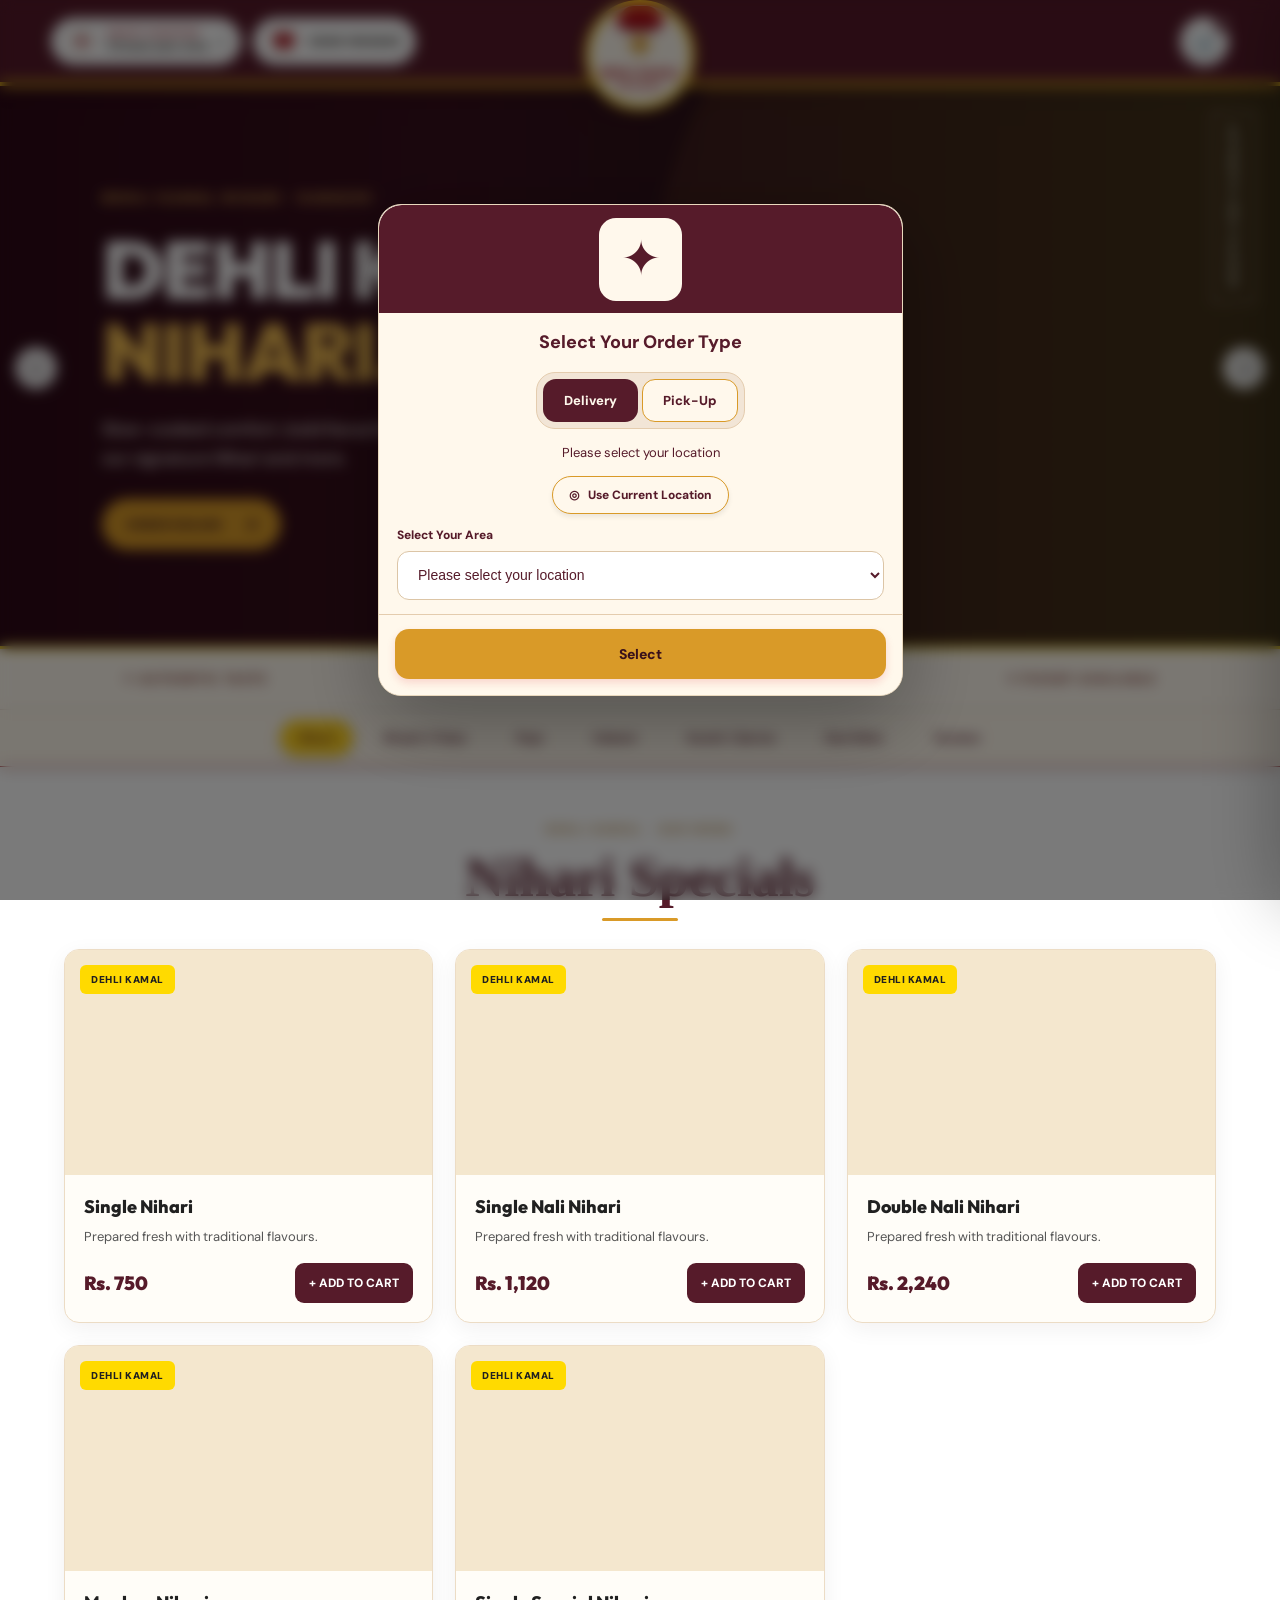
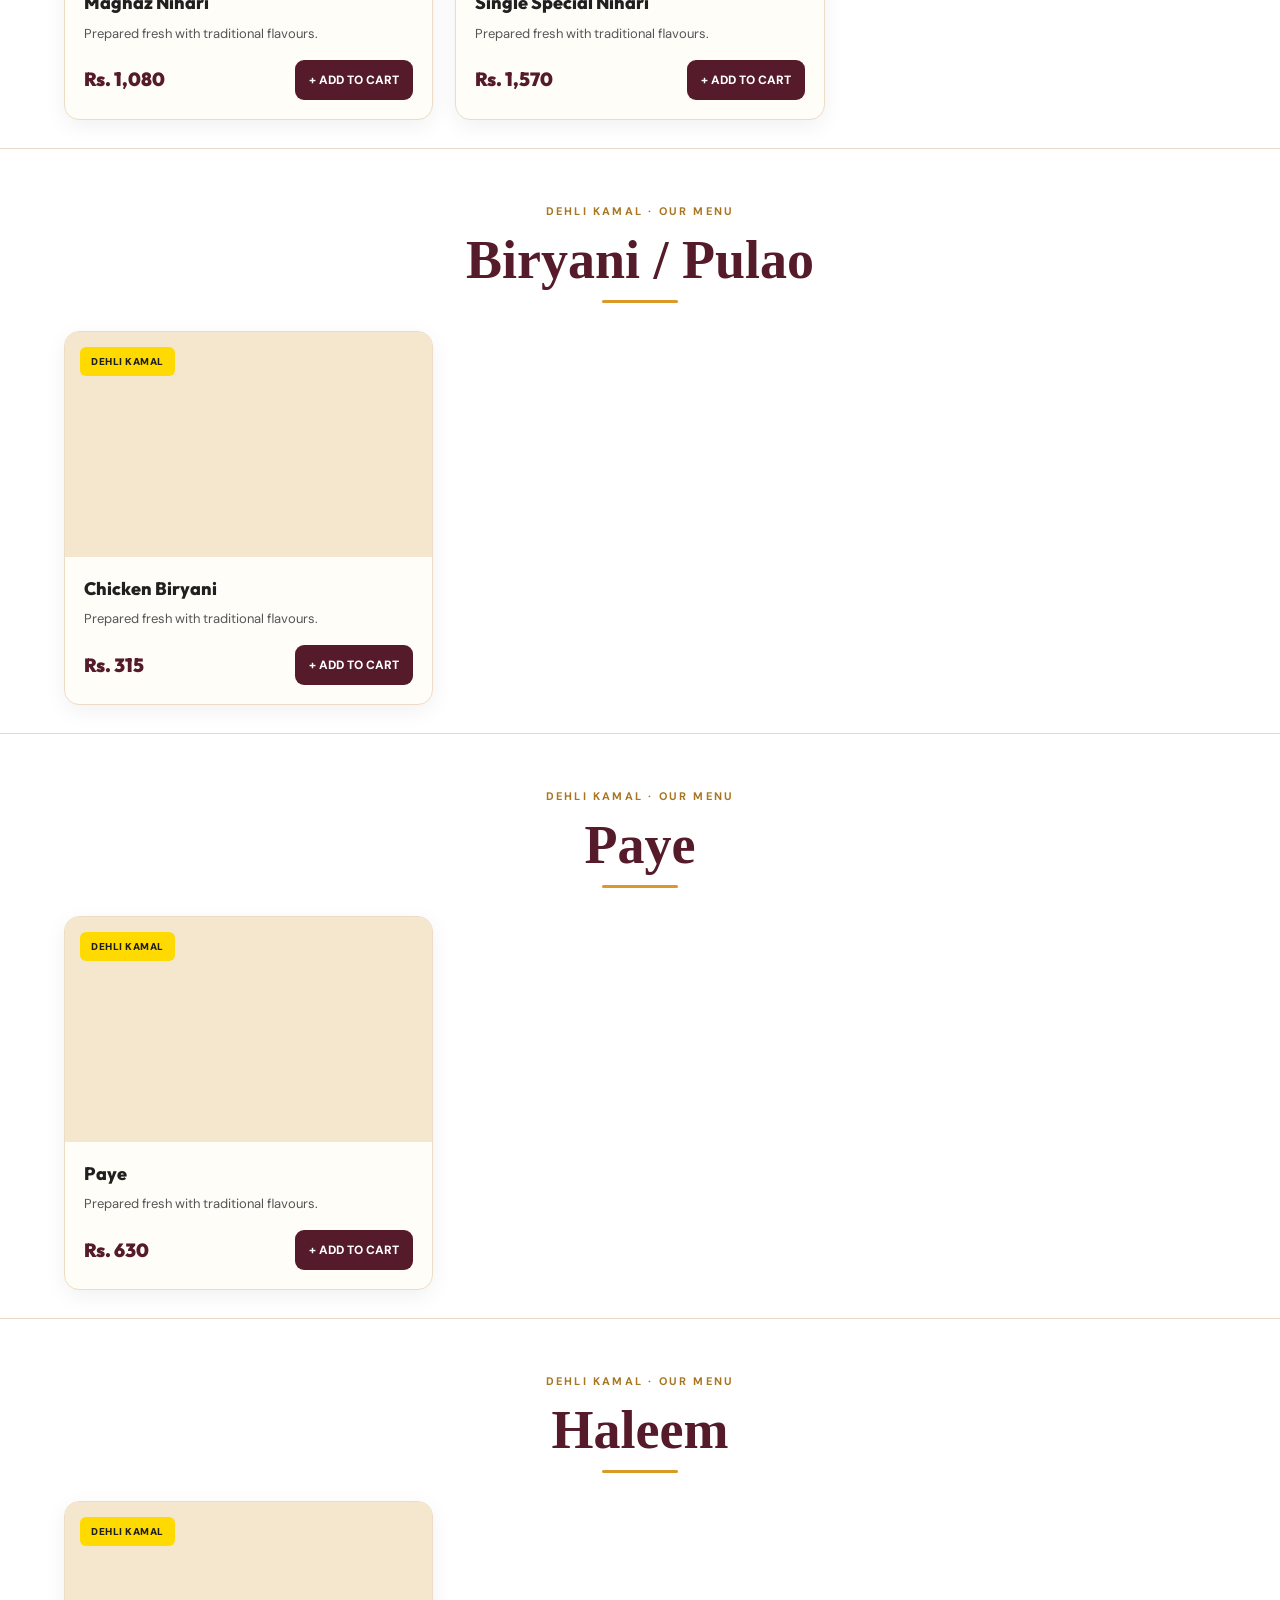
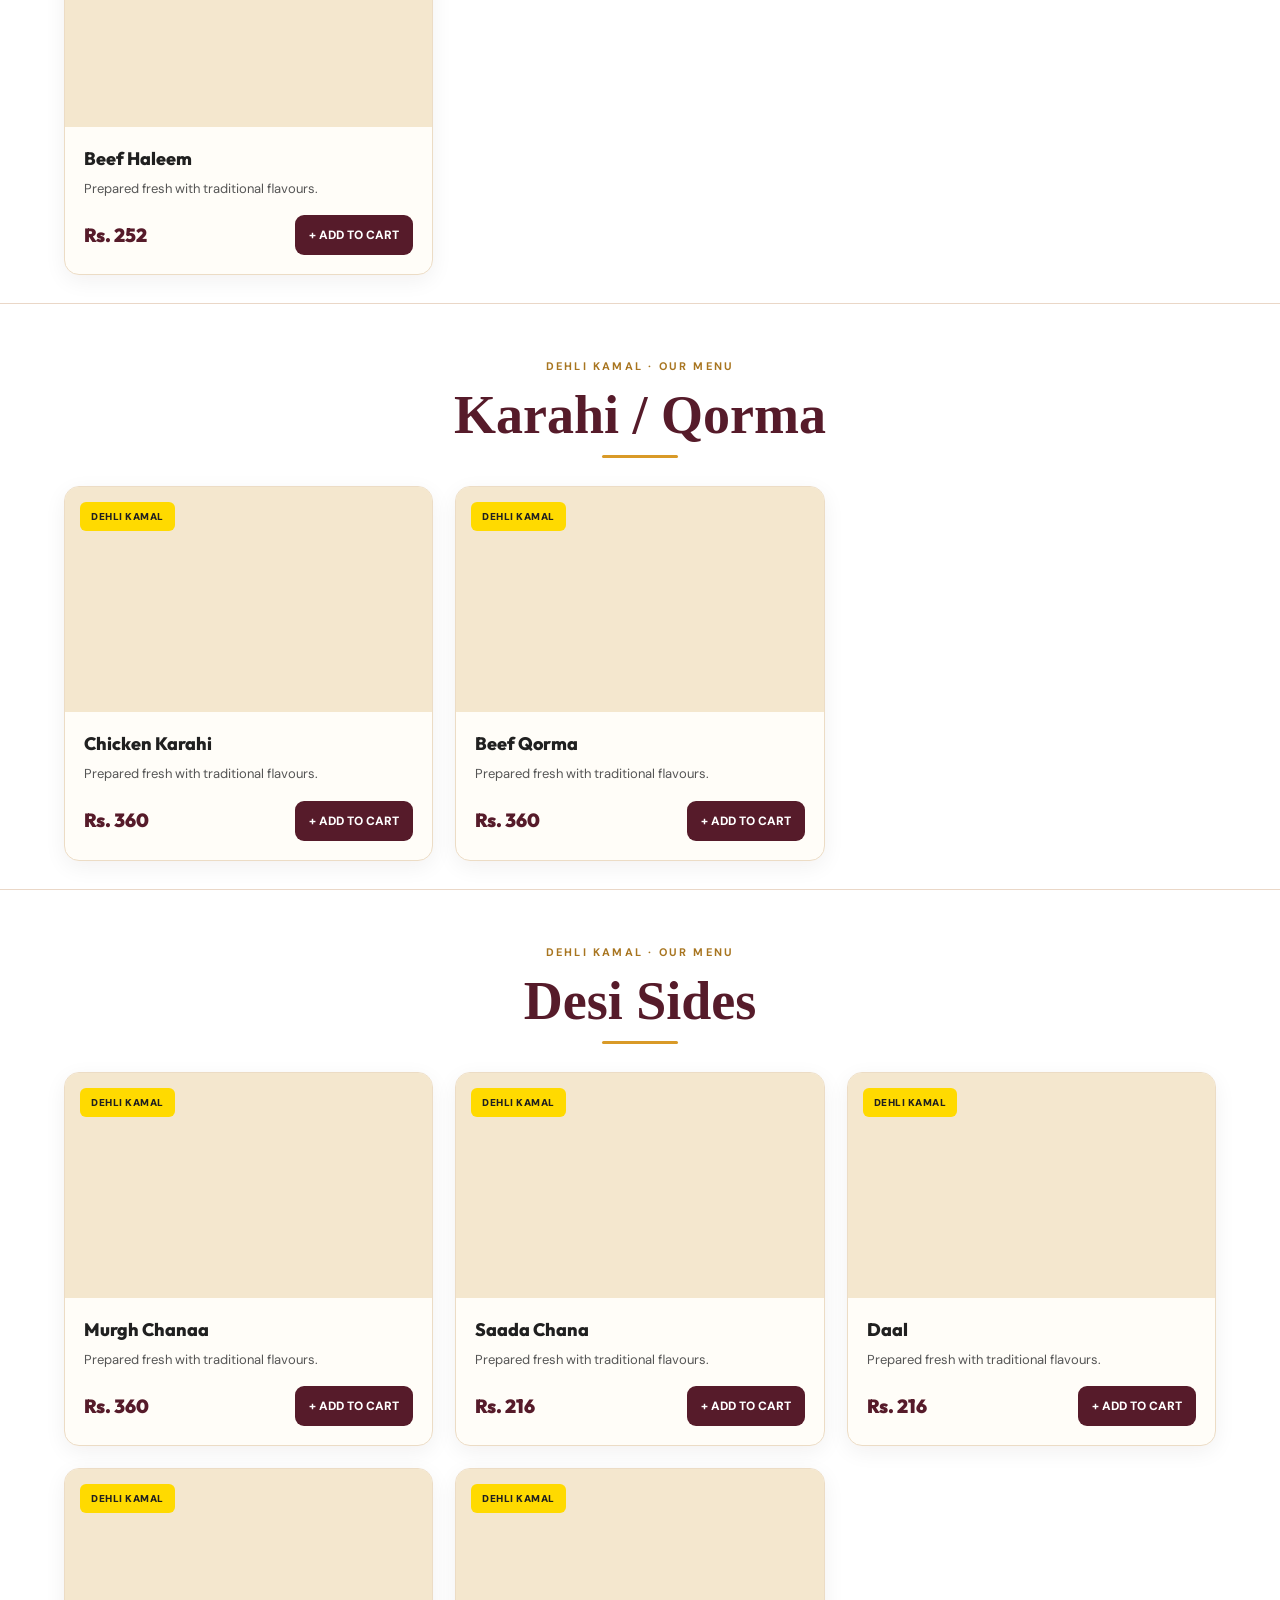
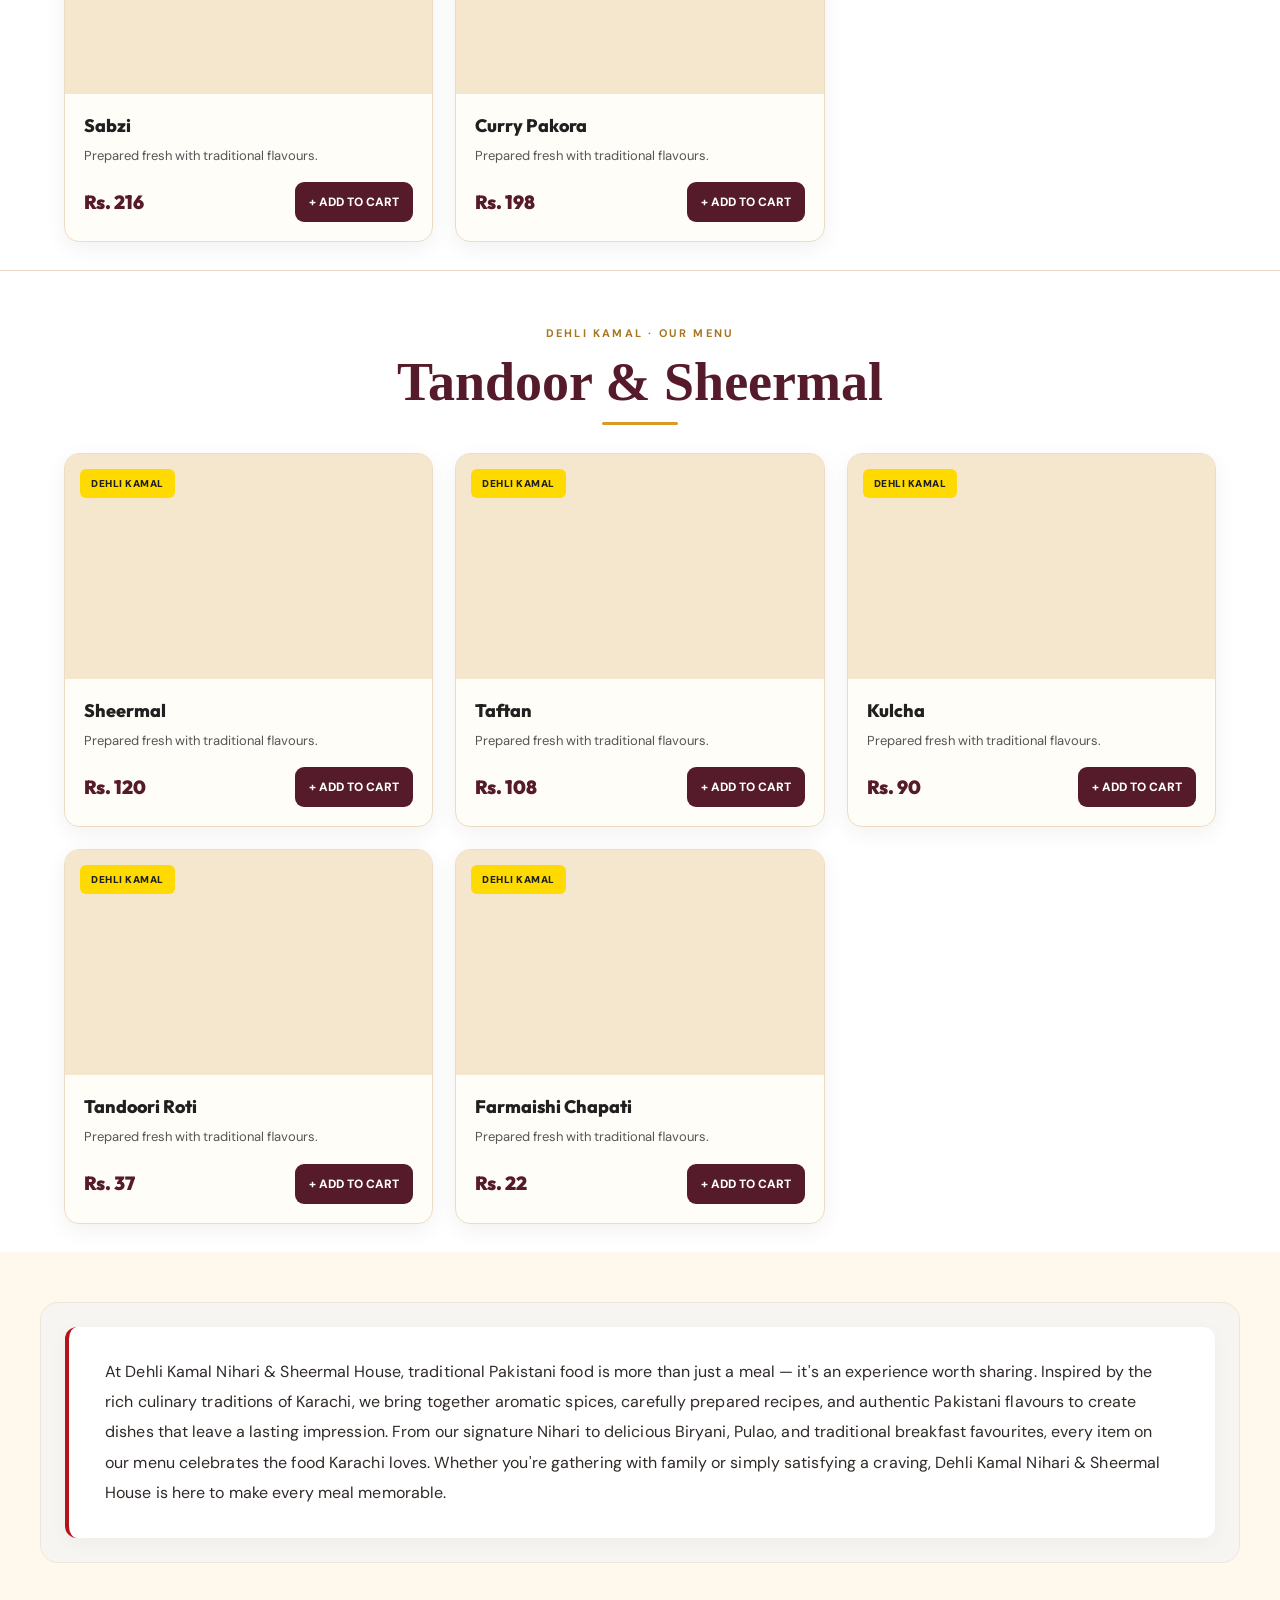
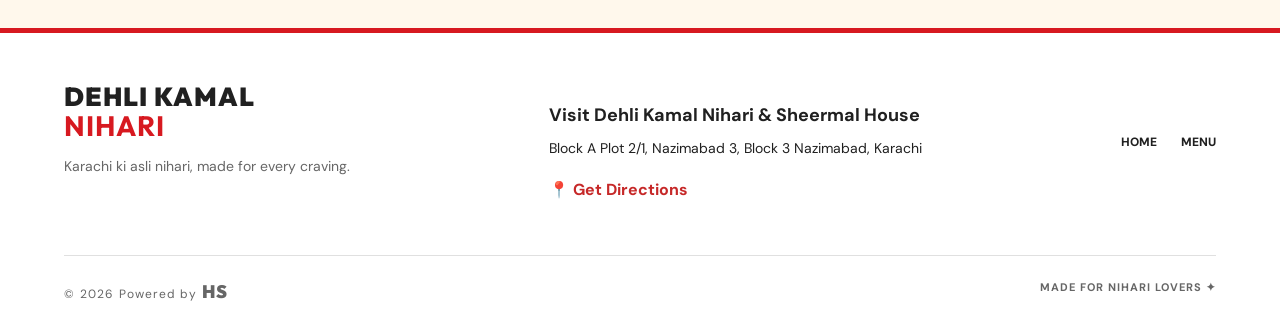
==== commit 3e1cb614: "cdsajsadc" ====
--- a/index.html
+++ b/index.html
@@ -11,7 +11,7 @@
   <link rel="preconnect" href="https://fonts.googleapis.com">
   <link rel="preconnect" href="https://fonts.gstatic.com" crossorigin>
   <link href="https://fonts.googleapis.com/css2?family=DM+Sans:wght@400;500;600;700;800&family=Outfit:wght@400;500;600;700;800;900&display=swap" rel="stylesheet">
-  <link rel="stylesheet" href="style.css">
+  <link rel="stylesheet" href="style.css?v=dk-v2">
 
   <style>
     /* =========================================
@@ -734,11 +734,11 @@
       <div class="shanzeh-shop-address">
         <h3>Visit Dehli Kamal Nihari & Sheermal House</h3>
         <p>
-          Block A, Plot 2/1, Nazimabad 3, Opposite Eidgah Ground, Karachi
+          Block A Plot 2/1, Nazimabad 3, Block 3 Nazimabad, Karachi
         </p>
         
 <a
-href="https://www.google.com/maps/search/?api=1&query=Dehli+Kamal+Nihari+Nazimabad+3+Karachi"
+href="https://www.google.com/maps/search/?api=1&query=Block+A+Plot+2%2F1+Nazimabad+3+Karachi"
 target="_blank"
 rel="noopener noreferrer"
 >
@@ -1062,23 +1062,23 @@
             Select Branch
           </label>
 
-          <select id="pickupBranch">
-            <option value="main">
-              Dehli Kamal Nihari & Sheermal House — Main Branch
-            </option>
-          </select>
-
-          <div class="branch-location-card">
+          <select id="pickupBranch" required>
+<option value="nazimabad">Nazimabad — Block A Plot 2/1</option>
+<option value="paradise">Paradise Chowk — Abul Hasan Isphani Road</option>
+<option value="ramswami">Ramswami / Ranchor Line — Near Waheed Chai</option>
+</select>
+
+          <div class="branch-location-card" id="pickupBranchDetails">
             <strong>📍 Branch Location</strong>
 
             
 <p>
-  Block A, Plot 2/1, Nazimabad 3, Opposite Eidgah Ground, Karachi
+  Block A Plot 2/1, Nazimabad 3, Block 3 Nazimabad, Karachi
 </p>
 
 
 <a
-  href="https://www.google.com/maps/search/?api=1&query=Dehli+Kamal+Nihari+Nazimabad+3+Karachi"
+  href="https://www.google.com/maps/search/?api=1&query=Block+A+Plot+2%2F1+Nazimabad+3+Karachi"
   target="_blank"
   rel="noopener noreferrer"
 >
@@ -1363,7 +1363,7 @@
   </script>
 
   <!-- ORIGINAL ORDERING SYSTEM -->
-  <script src="script.js"></script>
+  <script src="script.js?v=dk-v2"></script>
 
 </body>
 </html>
--- a/style.css
+++ b/style.css
@@ -3110,3 +3110,21 @@
 .add-btn{background:#561B2A!important;color:#fff!important}
 .sn-hero-photo img{width:100%;height:100%;object-fit:cover}
 @media(max-width:650px){.dkn-menu-section{padding-top:16px}.dkn-section-heading{padding-bottom:16px}}
+
+/* DKN V2: definitive popup theme; overrides legacy Shanzeh declarations */
+:root { --dkn-ivory:#FFF8EC; --dkn-burgundy:#561B2A; --dkn-gold:#D99A28; }
+#orderModal .order-modal {background:#FFF8EC!important;color:#561B2A!important;border:1px solid #E9D8BD!important;}
+#orderModal .order-modal-banner {background:#561B2A!important;}
+#orderModal .order-modal-logo {background:#FFF8EC!important;color:#561B2A!important;box-shadow:none!important;}
+#orderModal .order-modal-logo span {color:#561B2A!important;}
+#orderModal .order-modal-content,#orderModal .order-modal-footer {background:#FFF8EC!important;color:#561B2A!important;}
+#orderModal .order-modal-content h2,#orderModal .order-modal-help,#orderModal label,#orderModal .branch-location-card strong,#orderModal .branch-location-card p {color:#561B2A!important;}
+#orderModal .order-type-switch {background:#F2E5D6!important;border-color:#E4CCAE!important;}
+#orderModal .order-type-btn {color:#561B2A!important;}
+#orderModal .order-type-btn.active {background:#561B2A!important;color:#FFF8EC!important;box-shadow:none!important;}
+#orderModal .use-location-btn {background:#FFF8EC!important;color:#561B2A!important;border-color:#D99A28!important;}
+#orderModal #deliveryArea,#orderModal #pickupBranch {background:#FFFFFF!important;color:#561B2A!important;border-color:#DCC5A6!important;}
+#orderModal #deliveryArea:focus,#orderModal #pickupBranch:focus {border-color:#D99A28!important;outline:2px solid #D99A2855!important;}
+#orderModal .branch-location-card {background:#F8EDDF!important;border-color:#E4CCAE!important;}
+#orderModal .order-modal-select {background:#D99A28!important;color:#38101B!important;border-color:#D99A28!important;}
+#orderModal .order-modal-footer {border-color:#E4CCAE!important;}
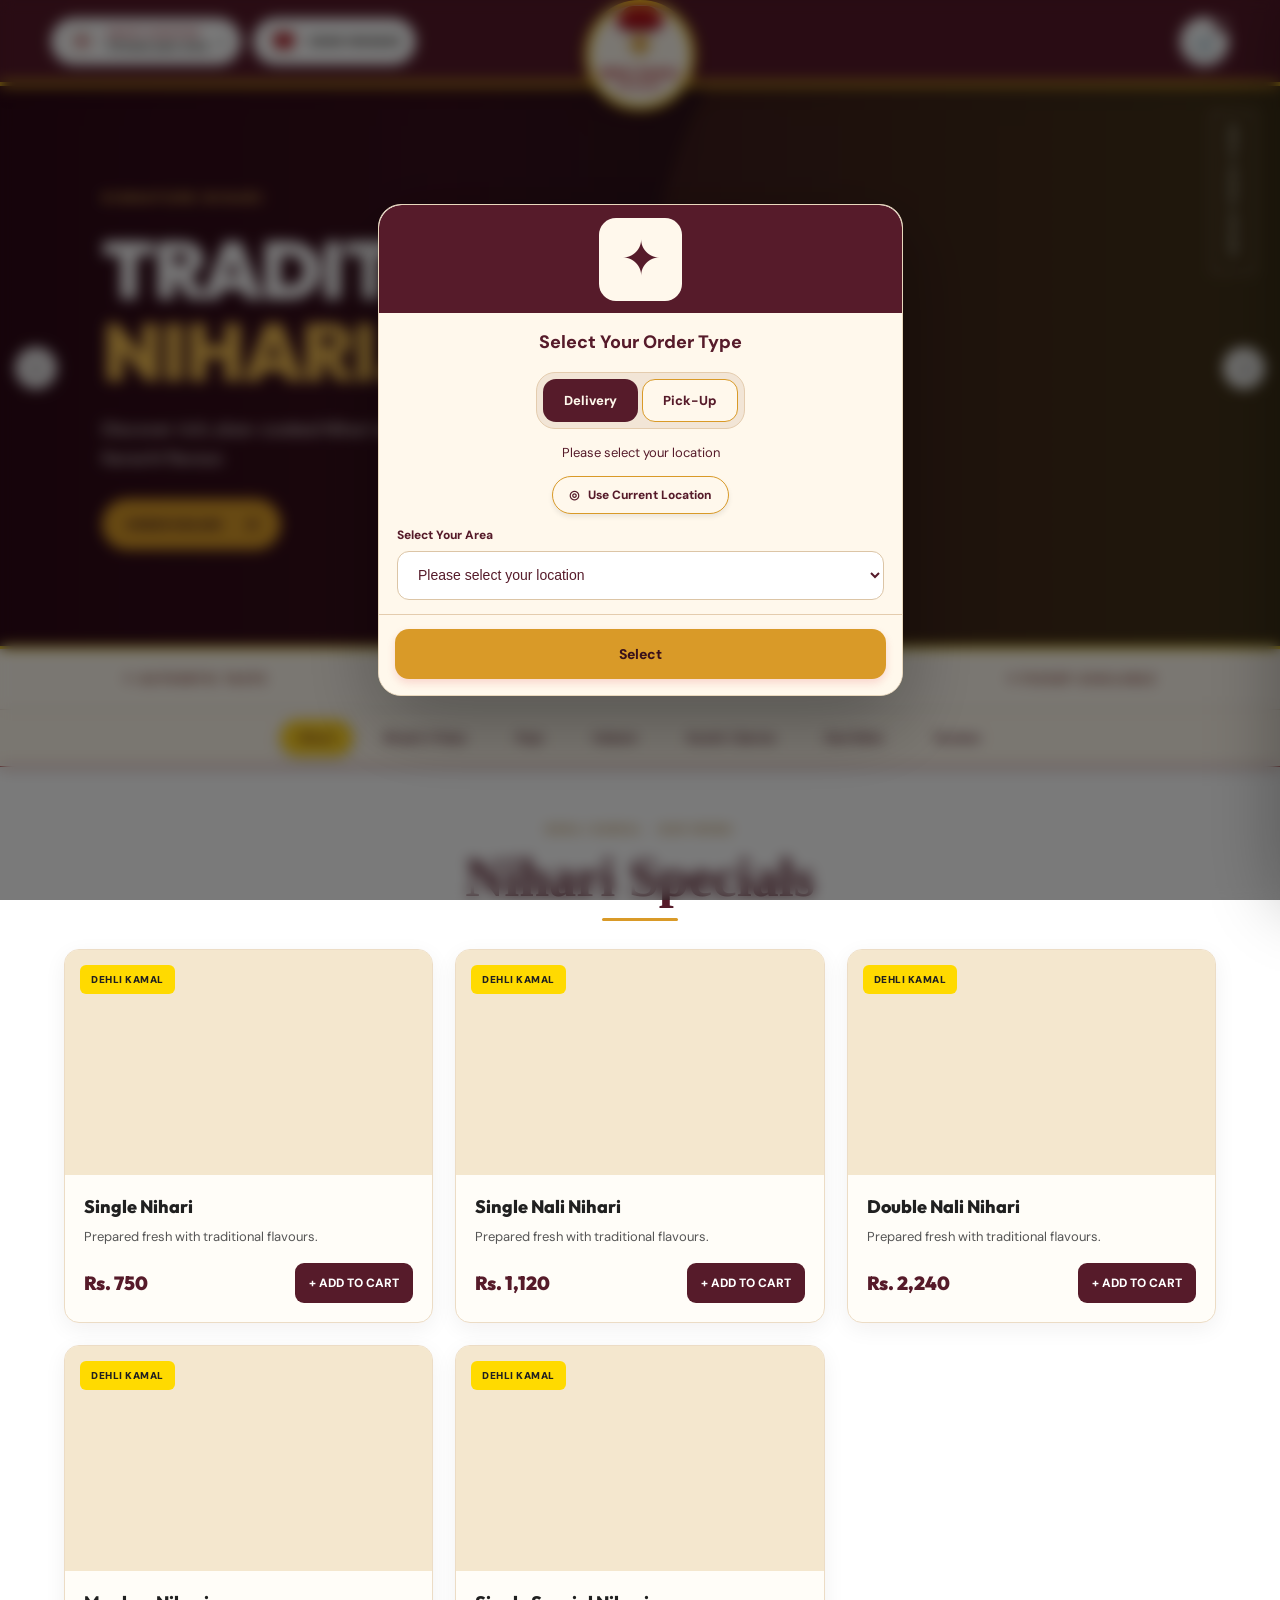
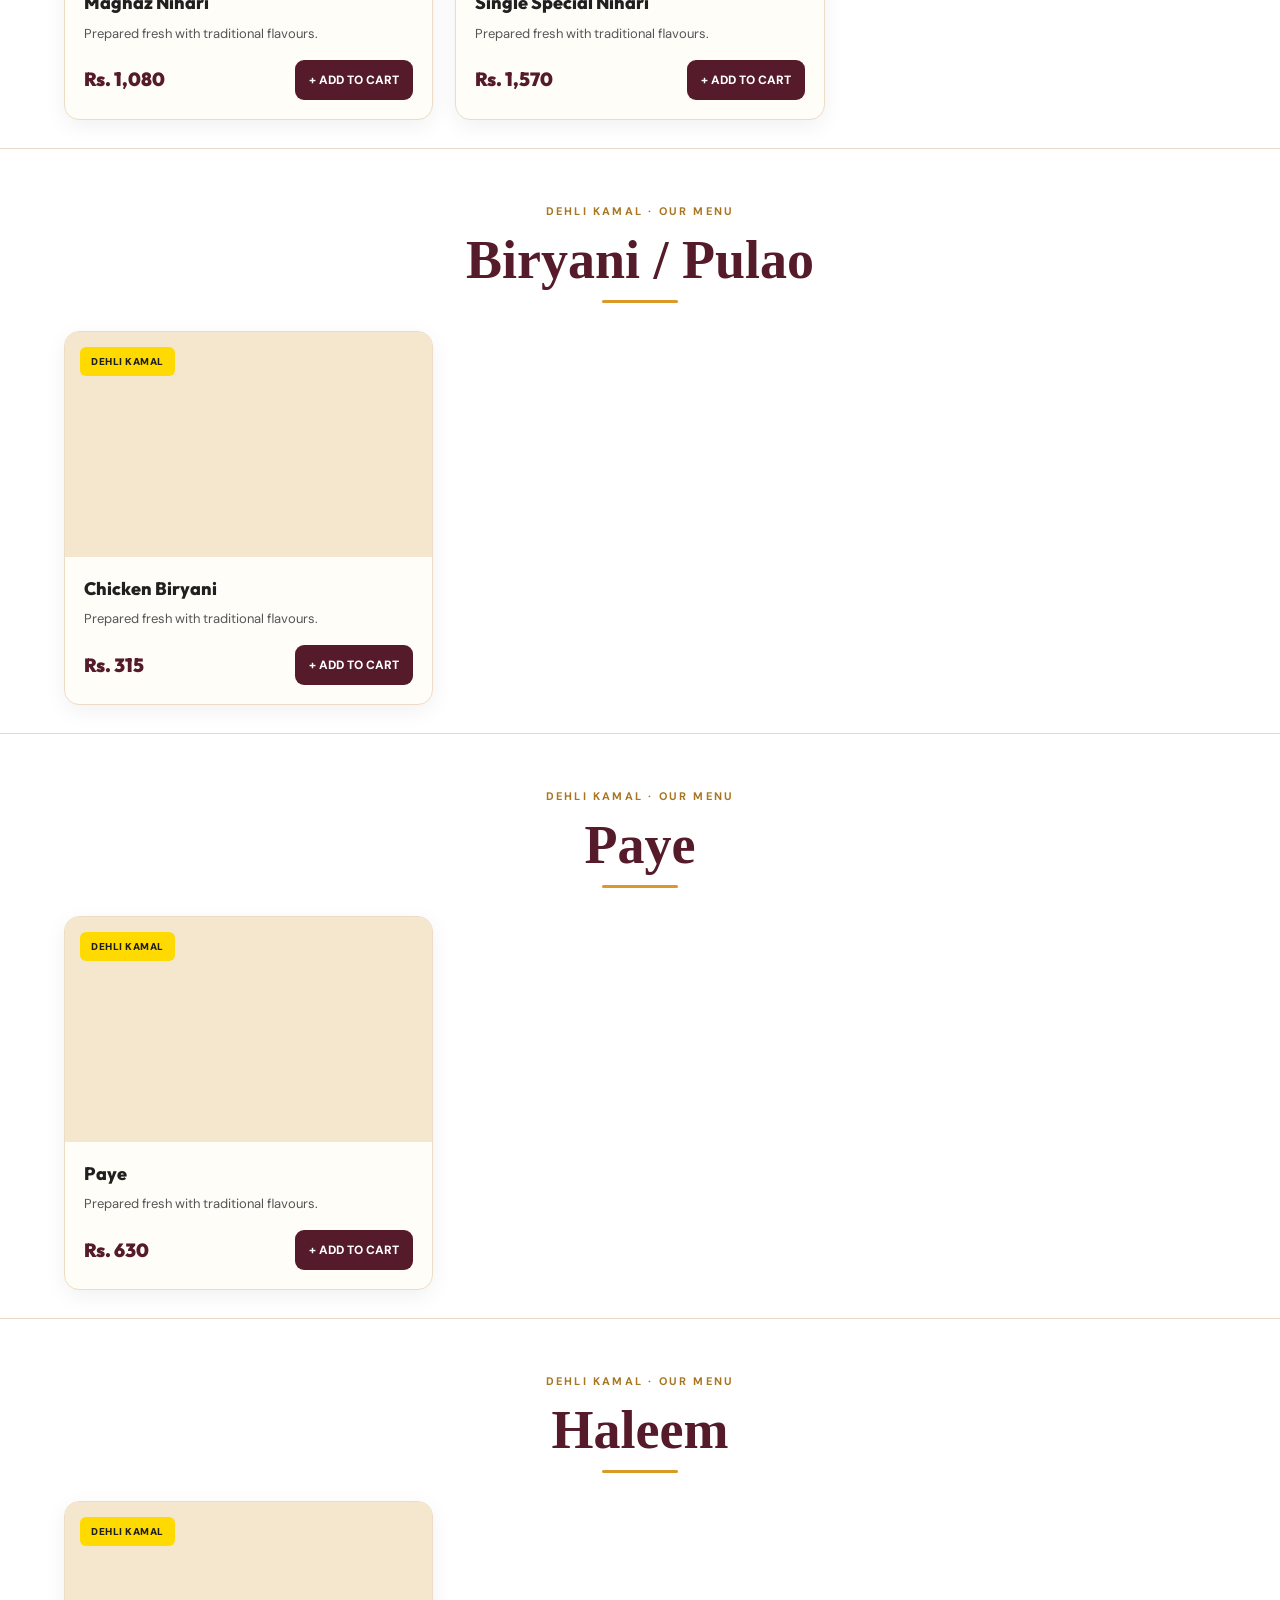
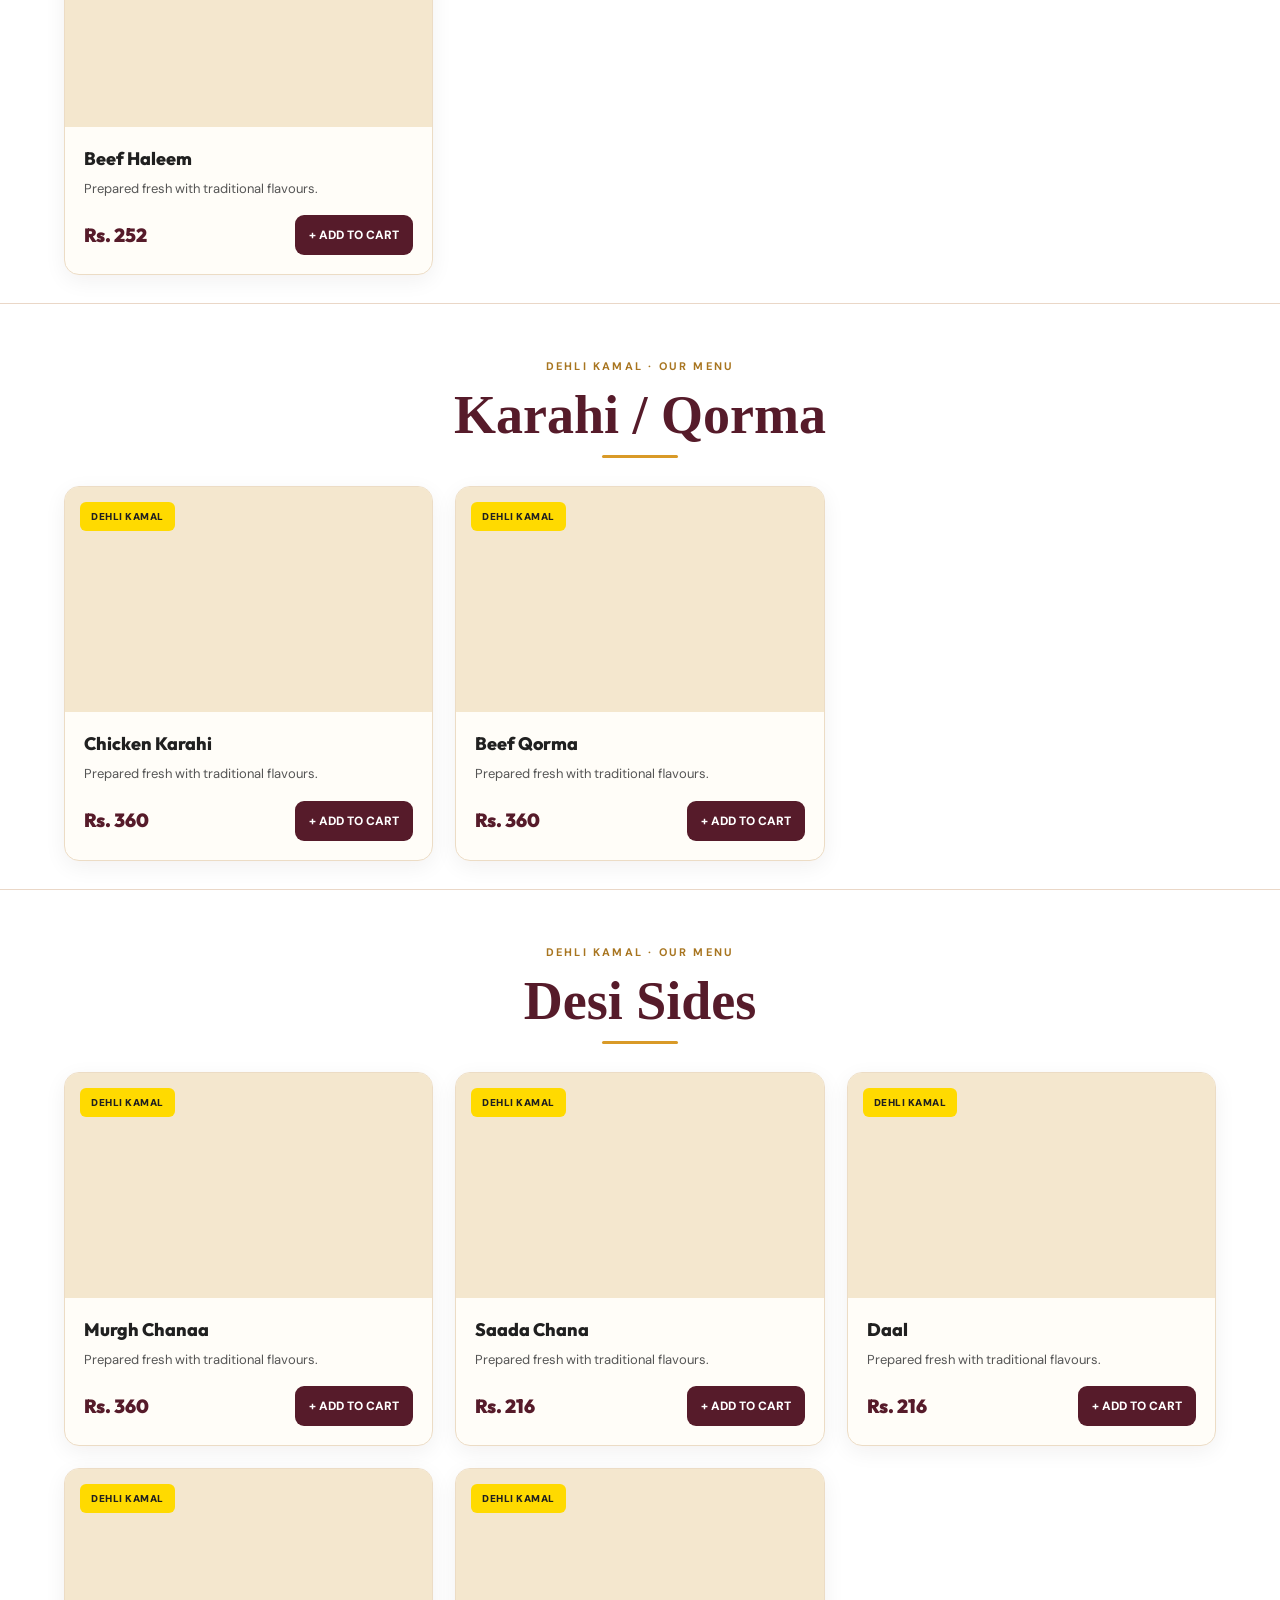
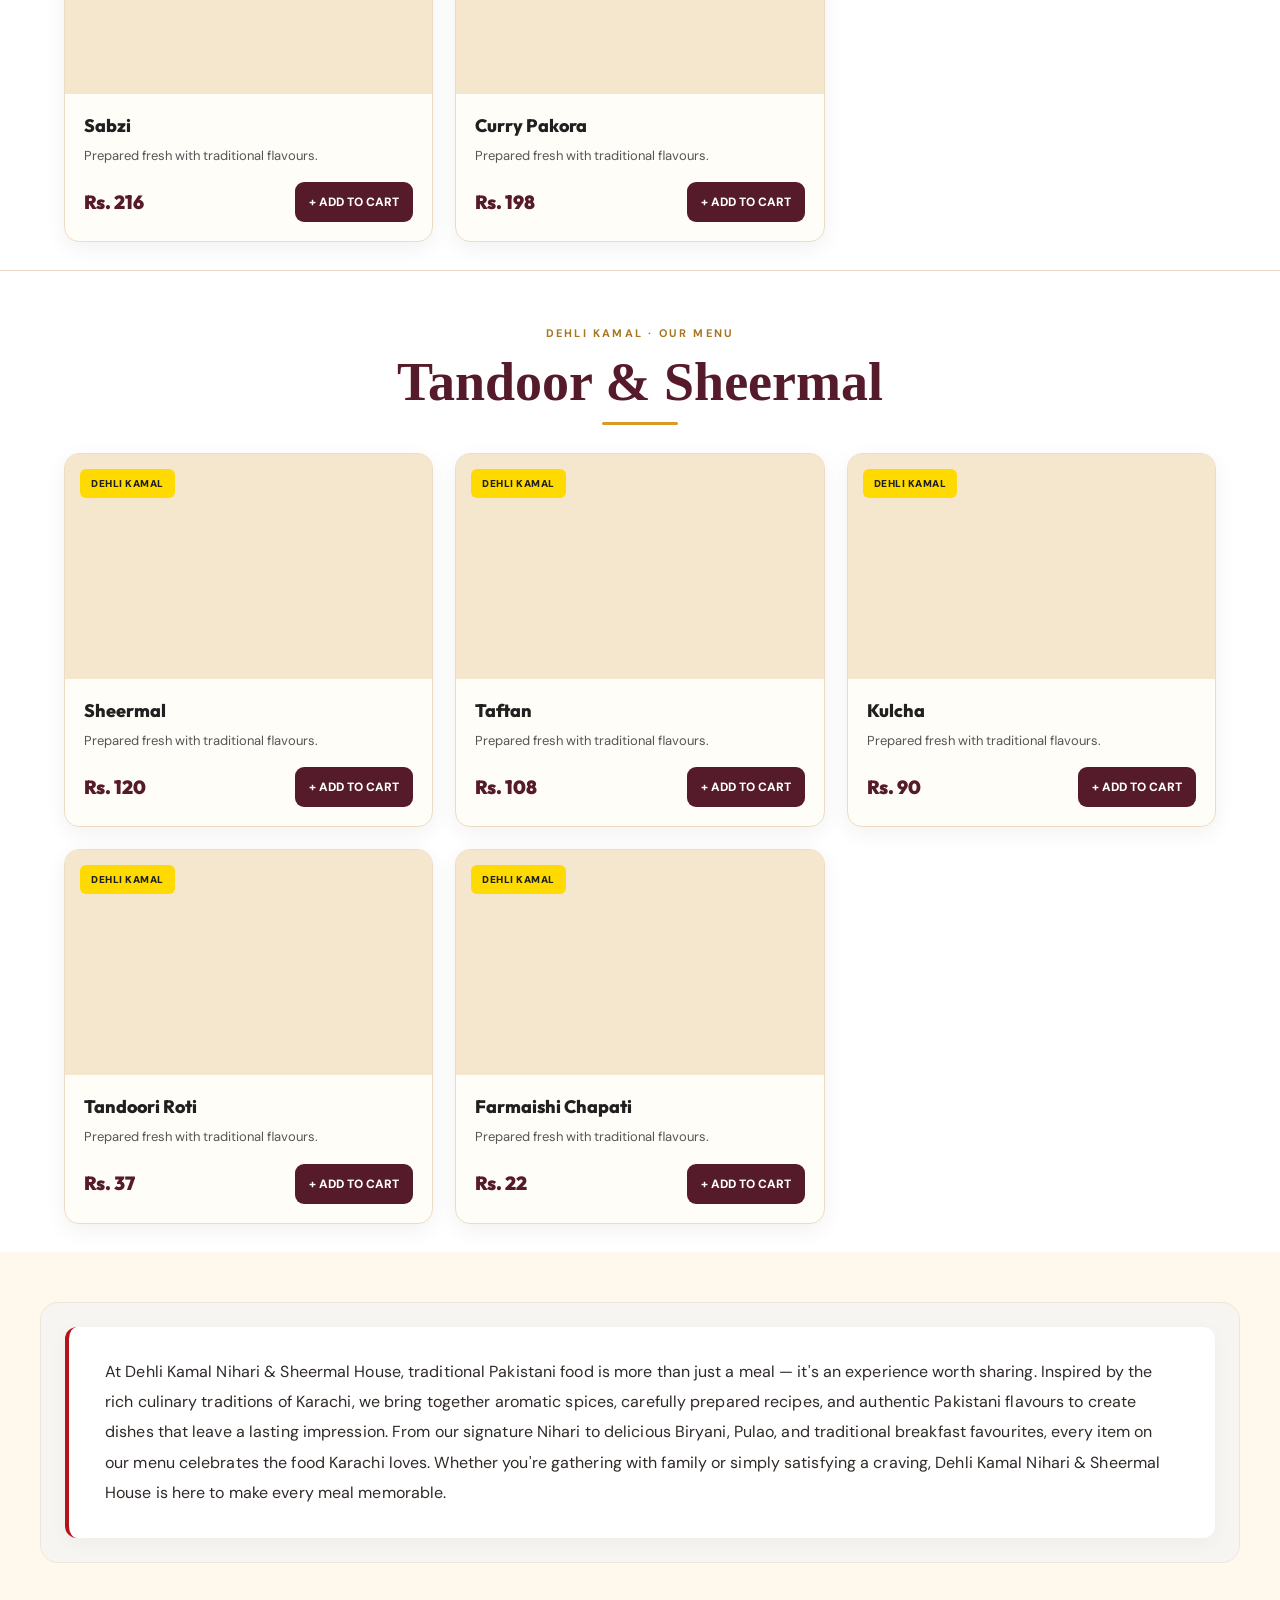
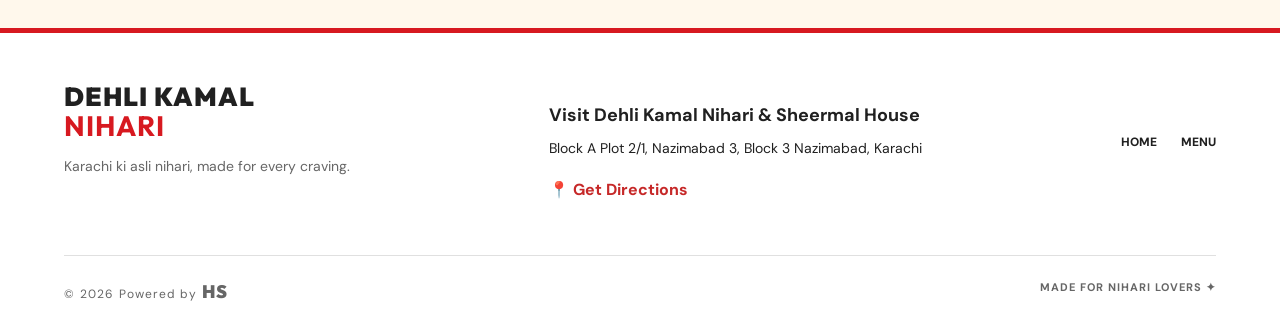
==== commit c8e08a39: "hgrjgs" ====
--- a/index.html
+++ b/index.html
@@ -11,7 +11,7 @@
   <link rel="preconnect" href="https://fonts.googleapis.com">
   <link rel="preconnect" href="https://fonts.gstatic.com" crossorigin>
   <link href="https://fonts.googleapis.com/css2?family=DM+Sans:wght@400;500;600;700;800&family=Outfit:wght@400;500;600;700;800;900&display=swap" rel="stylesheet">
-  <link rel="stylesheet" href="style.css?v=dk-v2">
+  <link rel="stylesheet" href="style.css?v=photos-1">
 
   <style>
     /* =========================================
@@ -488,116 +488,31 @@
     >
 
       <div class="sn-hero-track">
-
-        <!-- SLIDE 1 -->
-        <article class="sn-hero-slide active"
-                 aria-hidden="false">
-
-          <div class="sn-hero-photo">
-            <img
-              src="https://images.unsplash.com/photo-1546833999-b9f581a1996d?auto=format&fit=crop&w=1600&q=85"
-              alt="Food photograph of Pakistani nihari in a clay bowl"
-            >
-          </div>
-
-          <div class="sn-hero-copy">
-            <span class="sn-hero-kicker">
-              DEHLI KAMAL NIHARI · KARACHI
-            </span>
-
-            <h1>
-              DEHLI KAMAL<br>
-              <em>NIHARI.</em>
-            </h1>
-
-            <p>
-              Slow-cooked comfort, bold Karachi flavour. Discover our signature Nihari and more.
-            </p>
-
-            <a href="#menu" class="sn-hero-cta">
-              ORDER ONLINE <span>↗</span>
-            </a>
-          </div>
-
-          <span class="sn-hero-side-label">
-            AUTHENTIC DESI FLAVOUR
-          </span>
-
+        <article class="sn-hero-slide active" aria-hidden="false">
+          <div class="sn-hero-photo"><img src="assets/nihari-banner.webp" alt="Styled food visual of nihari" fetchpriority="high"></div>
+          <div class="sn-hero-copy"><span class="sn-hero-kicker">SIGNATURE NIHARI</span><h1>TRADITIONAL<br><em>NIHARI.</em></h1><p>Discover rich, slow-cooked Nihari with authentic Karachi flavour.</p><a href="#menu" class="sn-hero-cta">ORDER ONLINE <span>↗</span></a></div>
+          <span class="sn-hero-side-label">DEHLI KAMAL NIHARI</span>
         </article>
-
-        <!-- SLIDE 2 -->
-        <article class="sn-hero-slide"
-                 aria-hidden="true">
-
-          <div class="sn-hero-photo">
-            <img
-              src="https://images.unsplash.com/photo-1565557623262-b51c2513a641?auto=format&fit=crop&w=1600&q=85"
-              alt="Food photograph of richly garnished beef nihari"
-            >
-          </div>
-
-          <div class="sn-hero-copy">
-            <span class="sn-hero-kicker">
-              A CLASSIC, FULL OF CHARACTER
-            </span>
-
-            <h2>
-              SLOW COOKED.<br>
-              <em>RICHLY LOVED.</em>
-            </h2>
-
-            <p>
-              Deep colour, warming spices and the
-              comfort of a true favourite.
-            </p>
-
-            <a href="#menu" class="sn-hero-cta">
-              FIND YOUR FAVOURITE <span>↗</span>
-            </a>
-          </div>
-
-          <span class="sn-hero-side-label">
-            MADE FOR NIHARI LOVERS
-          </span>
-
+        <article class="sn-hero-slide" aria-hidden="true">
+          <div class="sn-hero-photo"><img src="assets/biryani-banner.webp" alt="Styled food visual of biryani" loading="lazy"></div>
+          <div class="sn-hero-copy"><span class="sn-hero-kicker">AROMATIC RICE</span><h2>CHICKEN<br><em>BIRYANI.</em></h2><p>Fragrant rice, warming spices and satisfying traditional flavour.</p><a href="#menu" class="sn-hero-cta">ORDER ONLINE <span>↗</span></a></div>
+          <span class="sn-hero-side-label">DEHLI KAMAL NIHARI</span>
         </article>
-
-        <!-- SLIDE 3 -->
-        <article class="sn-hero-slide"
-                 aria-hidden="true">
-
-          <div class="sn-hero-photo">
-            <img
-              src="https://images.unsplash.com/photo-1603894584373-5ac82b2ae398?auto=format&fit=crop&w=1600&q=85"
-              alt="Food photograph of nihari served with naan"
-            >
-          </div>
-
-          <div class="sn-hero-copy">
-            <span class="sn-hero-kicker">
-              YOUR KARACHI FOOD CRAVING
-            </span>
-
-            <h2>
-              MAKE EVERY<br>
-              <em>BITE COUNT.</em>
-            </h2>
-
-            <p>
-              Your nihari moment is just a few clicks away.
-            </p>
-
-            <a href="#menu" class="sn-hero-cta">
-              ORDER ONLINE <span>↗</span>
-            </a>
-          </div>
-
-          <span class="sn-hero-side-label">
-            DEHLI KAMAL NIHARI
-          </span>
-
+        <article class="sn-hero-slide" aria-hidden="true">
+          <div class="sn-hero-photo"><img src="assets/karahi-banner.webp" alt="Styled food visual of karahi" loading="lazy"></div>
+          <div class="sn-hero-copy"><span class="sn-hero-kicker">DESI FAVOURITES</span><h2>CHICKEN<br><em>KARAHI.</em></h2><p>A rich tomato-based karahi, served with traditional spices.</p><a href="#menu" class="sn-hero-cta">ORDER ONLINE <span>↗</span></a></div>
+          <span class="sn-hero-side-label">DEHLI KAMAL NIHARI</span>
         </article>
-
+        <article class="sn-hero-slide" aria-hidden="true">
+          <div class="sn-hero-photo"><img src="assets/haleem-banner.webp" alt="Styled food visual of haleem" loading="lazy"></div>
+          <div class="sn-hero-copy"><span class="sn-hero-kicker">SLOW-COOKED COMFORT</span><h2>BEEF<br><em>HALEEM.</em></h2><p>Comforting haleem with ginger, herbs and fried onions.</p><a href="#menu" class="sn-hero-cta">ORDER ONLINE <span>↗</span></a></div>
+          <span class="sn-hero-side-label">DEHLI KAMAL NIHARI</span>
+        </article>
+        <article class="sn-hero-slide" aria-hidden="true">
+          <div class="sn-hero-photo"><img src="assets/paye-banner.webp" alt="Styled food visual of paye" loading="lazy"></div>
+          <div class="sn-hero-copy"><span class="sn-hero-kicker">HERITAGE SPECIAL</span><h2>TRADITIONAL<br><em>PAYE.</em></h2><p>Warm, aromatic paye with a rich, traditional broth.</p><a href="#menu" class="sn-hero-cta">ORDER ONLINE <span>↗</span></a></div>
+          <span class="sn-hero-side-label">DEHLI KAMAL NIHARI</span>
+        </article>
       </div>
 
       <!-- SLIDER ARROWS -->
@@ -614,25 +529,12 @@
       >›</button>
 
       <!-- SLIDER DOTS -->
-      <div class="sn-hero-dots"
-           aria-label="Choose promotional banner">
-
-        <button
-          class="active"
-          type="button"
-          aria-label="Banner 1"
-          aria-current="true"
-        ></button>
-
-        <button
-          type="button"
-          aria-label="Banner 2"
-        ></button>
-
-        <button
-          type="button"
-          aria-label="Banner 3"
-        ></button>
+      <div class="sn-hero-dots" aria-label="Choose promotional banner">
+        <button type="button" aria-label="Banner 1" class="active" aria-current="true"></button>
+        <button type="button" aria-label="Banner 2"></button>
+        <button type="button" aria-label="Banner 3"></button>
+        <button type="button" aria-label="Banner 4"></button>
+        <button type="button" aria-label="Banner 5"></button>
       </div>
 
       <!-- PROGRESS BAR -->
@@ -1363,7 +1265,7 @@
   </script>
 
   <!-- ORIGINAL ORDERING SYSTEM -->
-  <script src="script.js?v=dk-v2"></script>
+  <script src="script.js?v=photos-1"></script>
 
 </body>
 </html>
